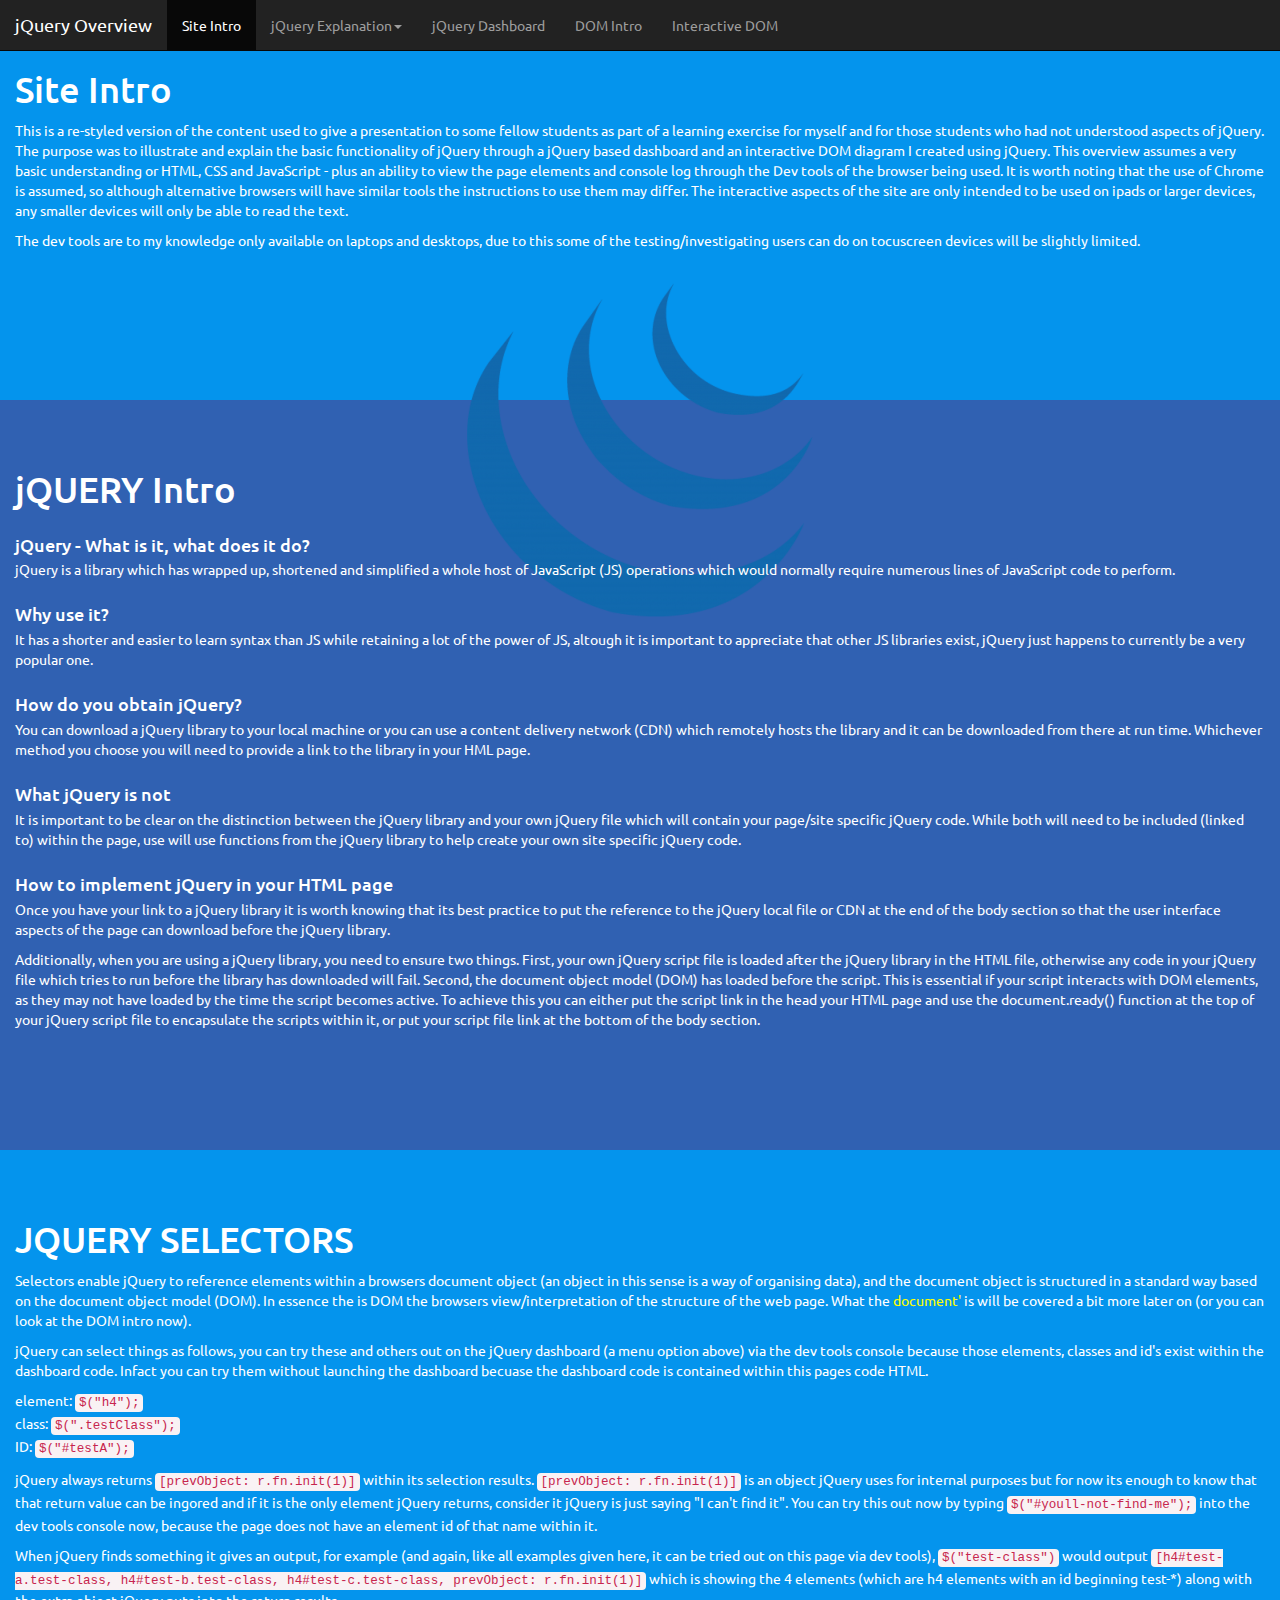
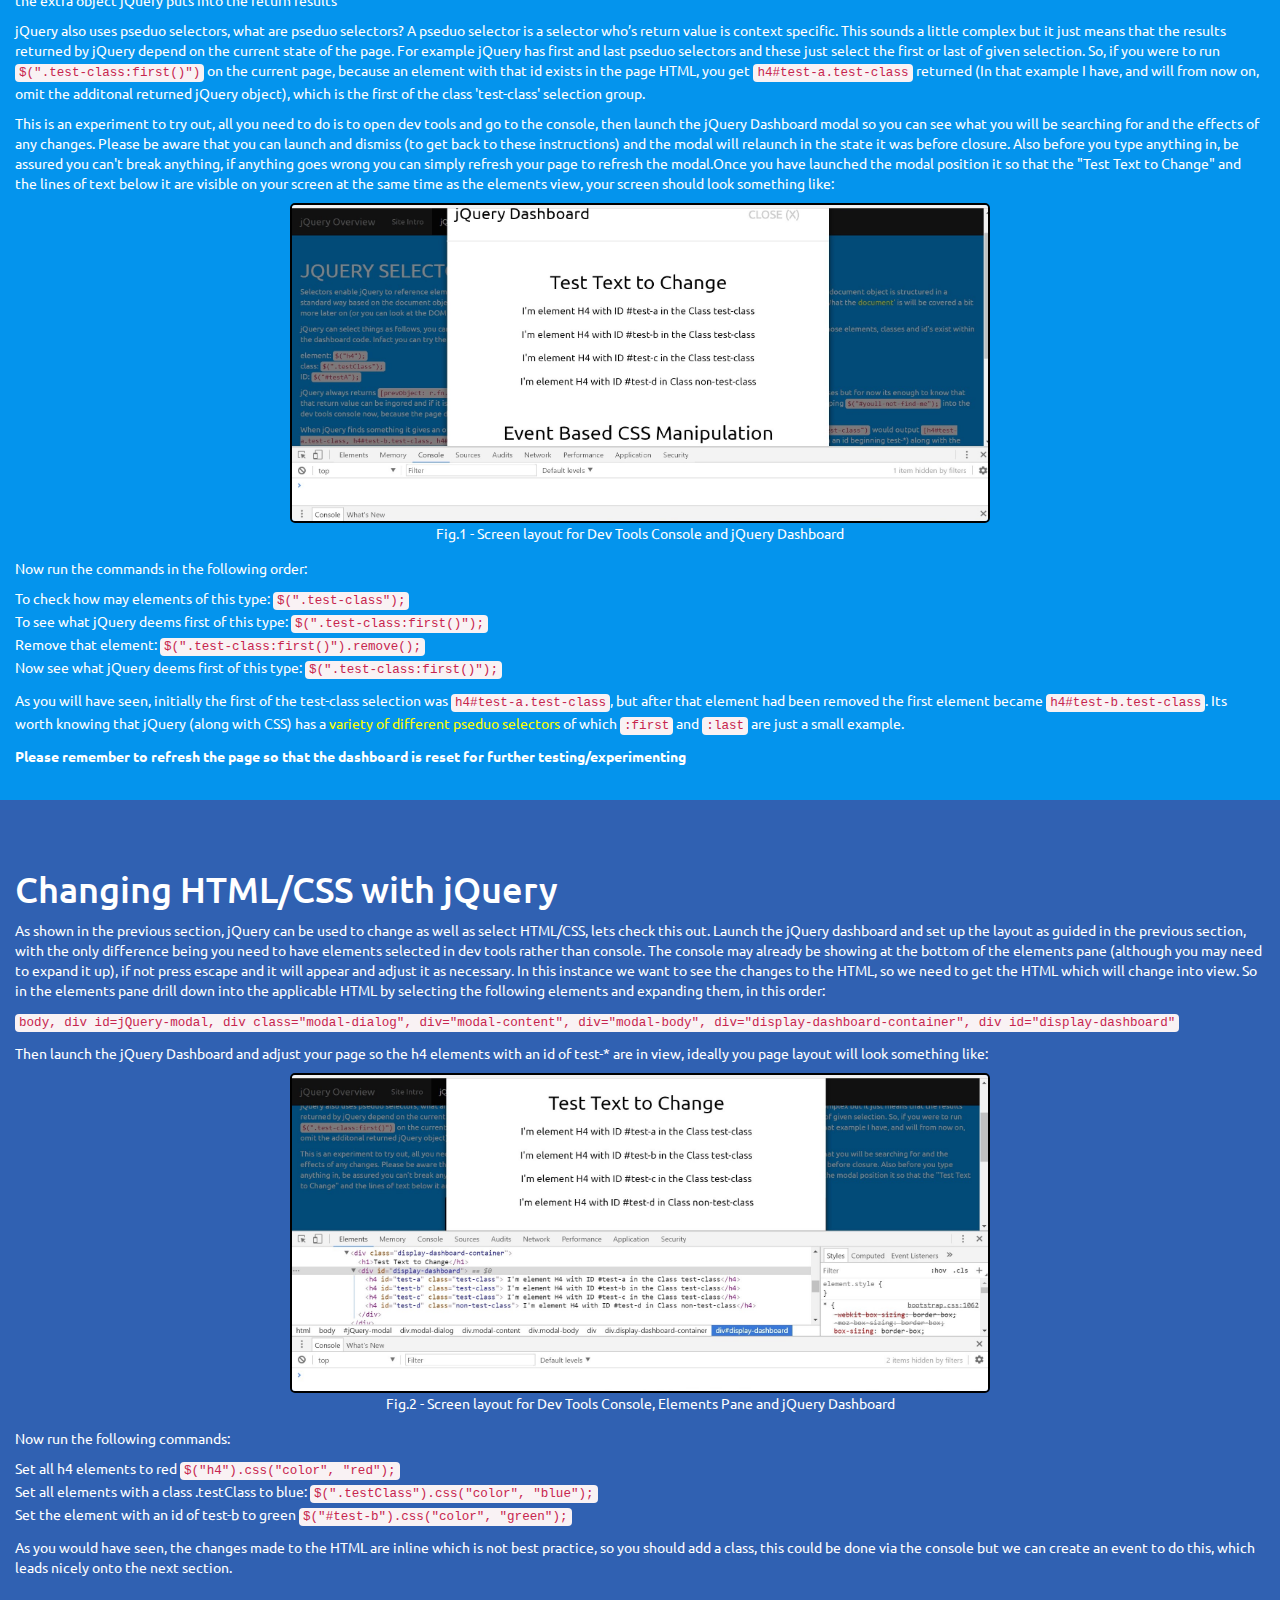
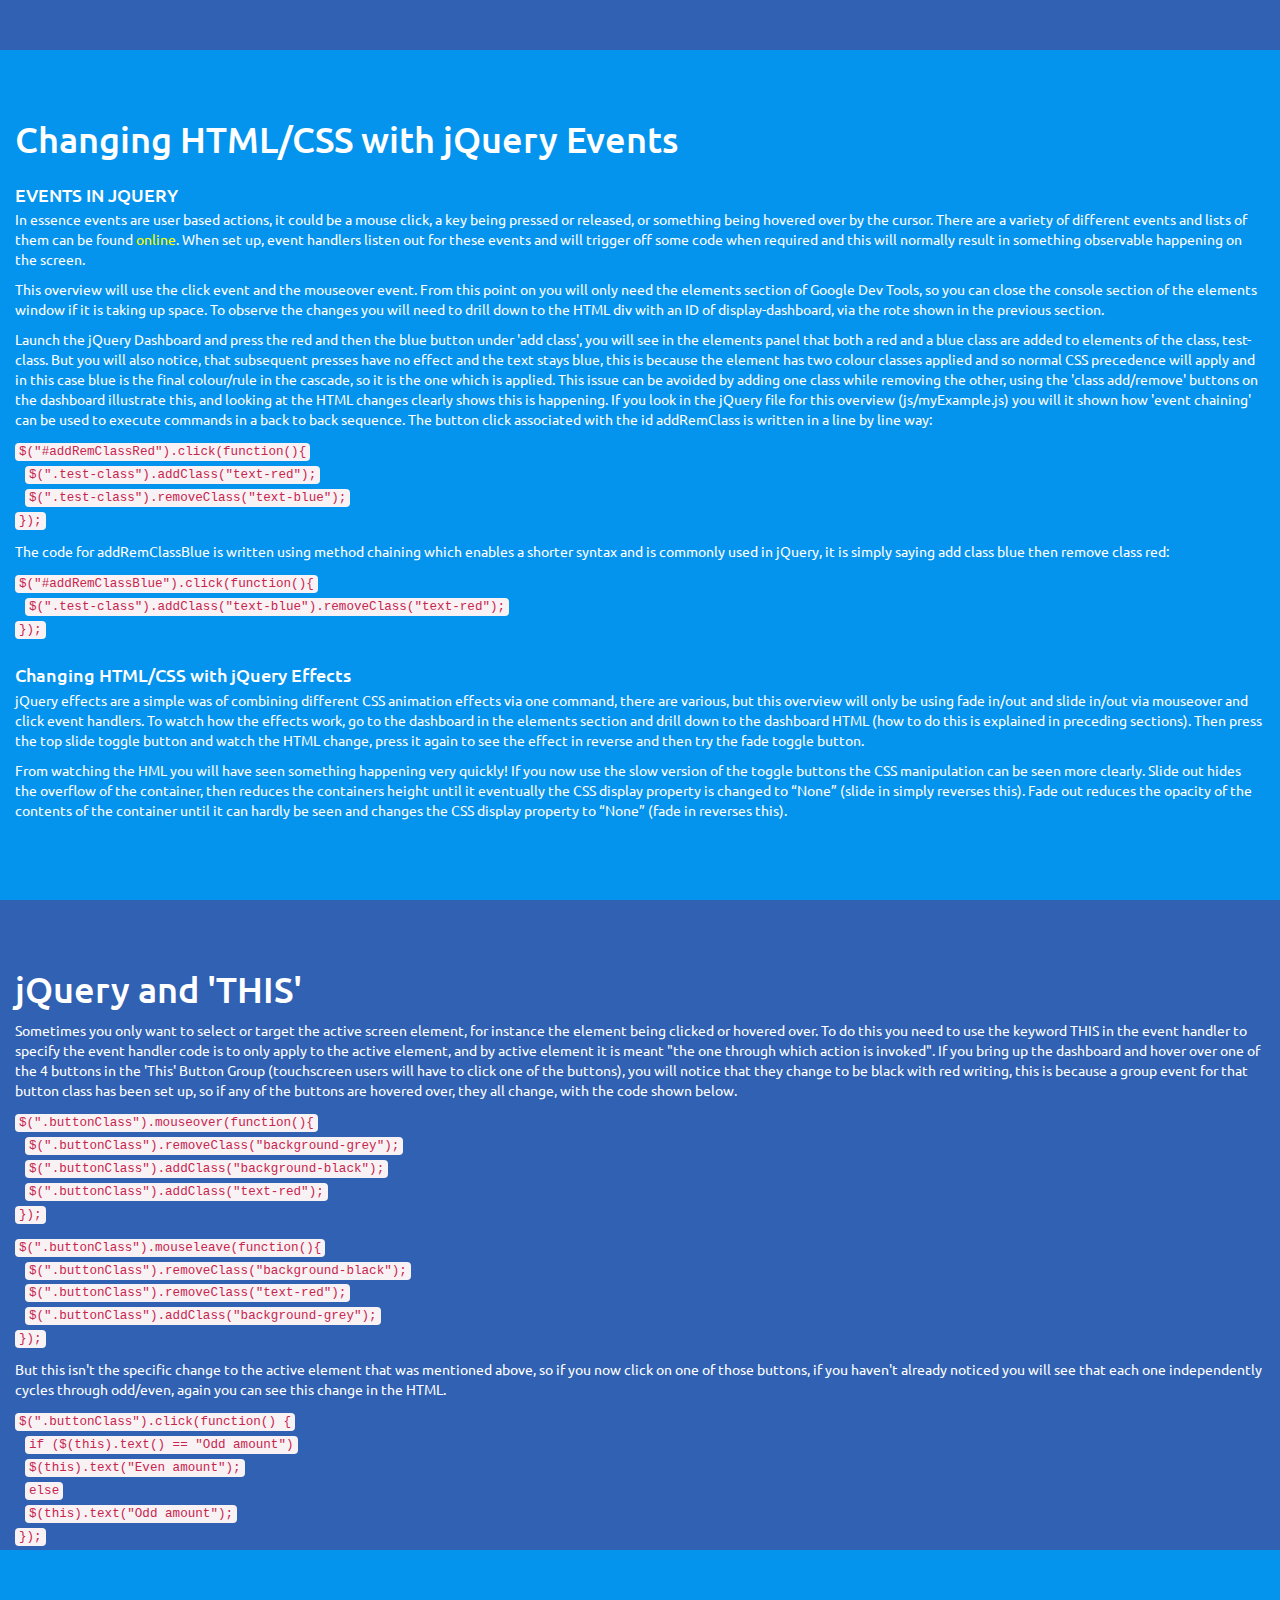
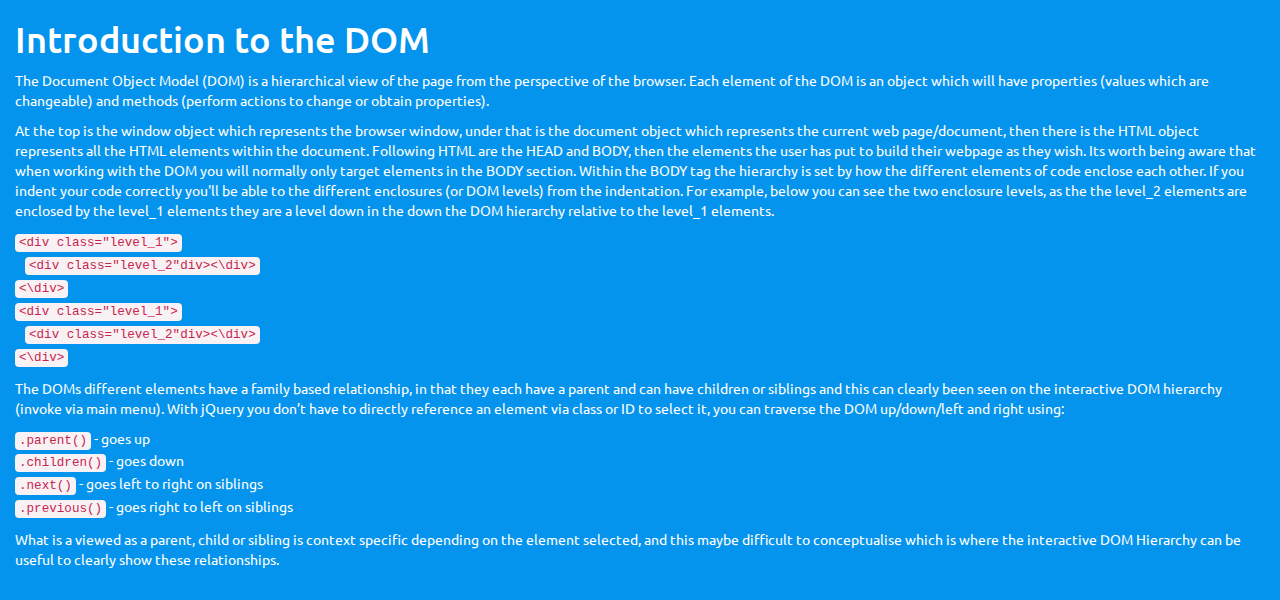
==== index.html @ b029f762 "minor updates to text" ====
<!DOCTYPE html>
<html lang="en">

<head>
    <title>jQuery Intro</title>
    <meta charset="utf-8">
    <meta name="viewport" content="width=device-width, initial-scale=1">
    <link rel="stylesheet" href="https://maxcdn.bootstrapcdn.com/bootstrap/3.3.7/css/bootstrap.min.css">
    <script src="https://ajax.googleapis.com/ajax/libs/jquery/3.2.1/jquery.min.js"></script>
    <script src="https://maxcdn.bootstrapcdn.com/bootstrap/3.3.7/js/bootstrap.min.js"></script>
    <link href="https://fonts.googleapis.com/css?family=Ubuntu" rel="stylesheet">
    <link rel='stylesheet' type='text/css' href="css/myCSS.css">
</head>

<body data-spy="scroll" data-target=".navbar" data-offset="50">
    <nav class="navbar navbar-inverse navbar-fixed-top">
        <div class="container-fluid">
            <div class="navbar-header">
                <button type="button" class="navbar-toggle" data-toggle="collapse" data-target="#myNavbar">
                    <span class="icon-bar"></span>
                    <span class="icon-bar"></span>
                    <span class="icon-bar"></span>
                </button>
                <a class="navbar-brand" href="#">jQuery Overview</a>
            </div>
            <div>
                <div class="collapse navbar-collapse" id="myNavbar">
                    <ul class="nav navbar-nav">
                        <li><a href="#site-intro">Site Intro</a></li>
                        <li class="dropdown"><a class="dropdown-toggle" data-toggle="dropdown" href="#">jQuery Explanation<span class="caret"></span></a>
                            <ul class="dropdown-menu">
                                <li><a href="#intro-jQuery">jQuery Intro</a></li>
                                <li><a href="#selecting-jQuery">Selecting with jQuery</a></li>
                                <li><a href="#changing-jQuery">Changing HTML/CSS with jQuery</a></li>
                                <li><a href="#this-jQuery">jQuery and THIS</a></li>
                            </ul>
                        </li>
                        <li><a class="interactive-elements" href="" data-toggle="modal" data-target="#jQuery-modal">jQuery Dashboard</a></li>
                        <li><a href="#intro-dom">DOM Intro</a></li>
                        <li><a class="interactive-elements" href="" data-toggle="modal" data-target="#dom-modal">Interactive DOM</a></li>
                    </ul>
                </div>
            </div>
        </div>
    </nav>
    <div id="site-intro" class="container-fluid">
        <h1>Site Intro</h1>
        <p>This is a re-styled version of the content used to give a presentation to some fellow students as part of a learning exercise for myself and for those students who had not understood aspects of jQuery. The purpose was to illustrate and explain the basic functionality of jQuery through a jQuery based dashboard and an interactive DOM diagram I created using jQuery. This overview assumes a very basic understanding or HTML, CSS and JavaScript - plus an ability to view the page elements and console log through the Dev tools of the browser being used. It is worth noting that the use of Chrome is assumed, so although alternative browsers will have similar tools the instructions to use them may differ. The interactive aspects of the site are only intended to be used on ipads or larger devices, any smaller devices will only be able to read the text.</p>
        <p>The dev tools are to my knowledge only available on laptops and desktops, due to this some of the testing/investigating users can do on tocuscreen devices will be slightly limited.</p>
    </div>
    <div id="intro-jQuery" class="container-fluid">
        <h1>jQUERY Intro</h1>
        <h4>jQuery - What is it, what does it do?</h4>
        <p>jQuery is a library which has wrapped up, shortened and simplified a whole host of JavaScript (JS) operations which would normally require numerous lines of JavaScript code to perform.</p>
        <h4>Why use it?</h4>
        <p>It has a shorter and easier to learn syntax than JS while retaining a lot of the power of JS, altough it is important to appreciate that other JS libraries exist, jQuery just happens to currently be a very popular one.</p>
        <h4>How do you obtain jQuery?</h4>
        <p>You can download a jQuery library to your local machine or you can use a content delivery network (CDN) which remotely hosts the library and it can be downloaded from there at run time. Whichever method you choose you will need to provide a link to the library in your HML page.</p>
        <h4>What jQuery is not</h4>
        <p>It is important to be clear on the distinction between the jQuery library and your own jQuery file which will contain your page/site specific jQuery code. While both will need to be included (linked to) within the page, use will use functions from the jQuery library to help create your own site specific jQuery code.</p>
        <h4>How to implement jQuery in your HTML page</h4>
        <p>Once you have your link to a jQuery library it is worth knowing that its best practice to put the reference to the jQuery local file or CDN at the end of the body section so that the user interface aspects of the page can download before the jQuery library.</p>
        <p>Additionally, when you are using a jQuery library, you need to ensure two things. First, your own jQuery script file is loaded after the jQuery library in the HTML file, otherwise any code in your jQuery file which tries to run before the library has downloaded will fail. Second, the document object model (DOM) has loaded before the script. This is essential if your script interacts with DOM elements, as they may not have loaded by the time the script becomes active. To achieve this you can either put the script link in the head your HTML page and use the document.ready() function at the top of your jQuery script file to encapsulate the scripts within it, or put your script file link at the bottom of the body section.</p>
    </div>
    <div id="selecting-jQuery" class="container-fluid">
        <h1>JQUERY SELECTORS</h1>
        <p>Selectors enable jQuery to reference elements within a browsers document object (an object in this sense is a way of organising data), and the document object is structured in a standard way based on the document object model (DOM). In essence the is DOM the browsers view/interpretation of the structure of the web page. What the <a href="https://www.w3schools.com/jsref/dom_obj_document.asp">document'</a> is will be covered a bit more later on (or you can look at the DOM intro now).</p>
        <p>jQuery can select things as follows, you can try these and others out on the jQuery dashboard (a menu option above) via the dev tools console because those elements, classes and id's exist within the dashboard code. Infact you can try them without launching the dashboard becuase the dashboard code is contained within this pages code HTML.</p>
        <ul>
            <li>element: <code> $("h4");</code></li>
            <li>class: <code> $(".testClass"); </code></li>
            <li>ID: <code> $("#testA");</code></li>
        </ul>
        <p>jQuery always returns <code>[prevObject: r.fn.init(1)]</code> within its selection results. <code>[prevObject: r.fn.init(1)]</code> is an object jQuery uses for internal purposes but for now its enough to know that that return value can be ingored and if it is the only element jQuery returns, consider it jQuery is just saying "I can't find it". You can try this out now by typing <code>$("#youll-not-find-me");</code> into the dev tools console now, because the page does not have an element id of that name within it.</p>
        <p>When jQuery finds something it gives an output, for example (and again, like all examples given here, it can be tried out on this page via dev tools), <code>$("test-class")</code> would output <code>[h4#test-a.test-class, h4#test-b.test-class, h4#test-c.test-class, prevObject: r.fn.init(1)]</code> which is showing the 4 elements (which are h4 elements with an id beginning test-*) along with the extra object jQuery puts into the return results</p>
        <p>jQuery also uses pseduo selectors, what are pseduo selectors? A pseduo selector is a selector who’s return value is context specific. This sounds a little complex but it just means that the results returned by jQuery depend on the current state of the page. For example jQuery has first and last pseduo selectors and these just select the first or last of given selection. So, if you were to run <code>$(".test-class:first()")</code> on the current page, because an element with that id exists in the page HTML, you get <code>h4#test-a.test-class</code> returned (In that example I have, and will from now on, omit the additonal returned jQuery object), which is the first of the class 'test-class' selection group.</p>
        <p> This is an experiment to try out, all you need to do is to open dev tools and go to the console, then launch the jQuery Dashboard modal so you can see what you will be searching for and the effects of any changes. Please be aware that you can launch and dismiss (to get back to these instructions) and the modal will relaunch in the state it was before closure. Also before you type anything in, be assured you can't break anything, if anything goes wrong you can simply refresh your page to refresh the modal.Once you have launched the modal position it so that the "Test Text to Change" and the lines of text below it are visible on your screen at the same time as the elements view, your screen should look something like:</p>
        <figure class="row text-center">
            <img class="screen-setup-img" src="img/console.jpg" alt="image of required screen layout">
            <figcaption>Fig.1 - Screen layout for Dev Tools Console and jQuery Dashboard</figcaption>
        </figure>
        <p>Now run the commands in the following order: </p>
        <ul>
            <li> To check how may elements of this type: <code> $(".test-class");</code></li>
            <li> To see what jQuery deems first of this type: <code> $(".test-class:first()");</code></li>
            <li> Remove that element: <code> $(".test-class:first()").remove();</code></li>
            <li> Now see what jQuery deems first of this type: <code> $(".test-class:first()");</code></li>
        </ul>
        <p>As you will have seen, initially the first of the test-class selection was <code>h4#test-a.test-class</code>, but after that element had been removed the first element became <code>h4#test-b.test-class</code>. Its worth knowing that jQuery (along with CSS) has a <a href="https://css-tricks.com/pseudo-class-selectors/" target="_blank">variety of different pseduo selectors</a> of which <code>:first</code> and <code>:last</code> are just a small example.</p>
        <strong>Please remember to refresh the page so that the dashboard is reset for further testing/experimenting</strong>
    </div>
    <div id="changing-jQuery" class="container-fluid">
        <h1>Changing HTML/CSS with jQuery</h1>
        <p>As shown in the previous section, jQuery can be used to change as well as select HTML/CSS, lets check this out. Launch the jQuery dashboard and set up the layout as guided in the previous section, with the only difference being you need to have elements selected in dev tools rather than console. The console may already be showing at the bottom of the elements pane (although you may need to expand it up), if not press escape and it will appear and adjust it as necessary. In this instance we want to see the changes to the HTML, so we need to get the HTML which will change into view. So in the elements pane drill down into the applicable HTML by selecting the following elements and expanding them, in this order: </p>
        <p><code>body, div id=jQuery-modal, div class="modal-dialog", div="modal-content", div="modal-body", div="display-dashboard-container", div id="display-dashboard"</code></p>
        <p>Then launch the jQuery Dashboard and adjust your page so the h4 elements with an id of test-* are in view, ideally you page layout will look something like:</p>
        <figure class="row text-center">
            <img class="screen-setup-img" src="img/elements-console.jpg" alt="image of required screen layout">
            <figcaption>Fig.2 - Screen layout for Dev Tools Console, Elements Pane and jQuery Dashboard</figcaption>
        </figure>
        <p>Now run the following commands:
            <p>
                <ul>
                    <li>Set all h4 elements to red <code>$("h4").css("color", "red");</code></li>
                    <li>Set all elements with a class .testClass to blue: <code>$(".testClass").css("color", "blue");</code></li>
                    <li>Set the element with an id of test-b to green <code>$("#test-b").css("color", "green"); </code></li>
                </ul>
                <p>As you would have seen, the changes made to the HTML are inline which is not best practice, so you should add a class, this could be done via the console but we can create an event to do this, which leads nicely onto the next section.</p>
    </div>
    <div id="events-jQuery" class="container-fluid">
        <h1>Changing HTML/CSS with jQuery Events</h1>
        <h4>EVENTS IN JQUERY</h4>
        <P>In essence events are user based actions, it could be a mouse click, a key being pressed or released, or something being hovered over by the cursor. There are a variety of different events and lists of them can be found <a href="https://www.w3schools.com/js/js_events.asp">online</a>. When set up, event handlers listen out for these events and will trigger off some code when required and this will normally result in something observable happening on the screen.</P>
        <p>This overview will use the click event and the mouseover event. From this point on you will only need the elements section of Google Dev Tools, so you can close the console section of the elements window if it is taking up space. To observe the changes you will need to drill down to the HTML div with an ID of display-dashboard, via the rote shown in the previous section.</p>
        <p>Launch the jQuery Dashboard and press the red and then the blue button under 'add class', you will see in the elements panel that both a red and a blue class are added to elements of the class, test-class. But you will also notice, that subsequent presses have no effect and the text stays blue, this is because the element has two colour classes applied and so normal CSS precedence will apply and in this case blue is the final colour/rule in the cascade, so it is the one which is applied. This issue can be avoided by adding one class while removing the other, using the 'class add/remove' buttons on the dashboard illustrate this, and looking at the HTML changes clearly shows this is happening. If you look in the jQuery file for this overview (js/myExample.js) you will it shown how 'event chaining' can be used to execute commands in a back to back sequence. The button click associated with the id addRemClass is written in a line by line way: </p>
        <ul>
            <li><code>$("#addRemClassRed").click(function(){</code></li>
            <li>
                <ul>
                    <li><code>$(".test-class").addClass("text-red");</code></li>
                    <li><code>$(".test-class").removeClass("text-blue");</code></li>
                </ul>
            </li>
            <li><code>});</code></li>
        </ul>
        <p>The code for addRemClassBlue is written using method chaining which enables a shorter syntax and is commonly used in jQuery, it is simply saying add class blue then remove class red:</p>
        <ul>
            <li><code>$("#addRemClassBlue").click(function(){</code></li>
            <li>
                <ul>
                    <li><code>$(".test-class").addClass("text-blue").removeClass("text-red");</code></li>
                </ul>
            </li>
            <li><code>});</code><li>
        </ul>
        <h4>Changing HTML/CSS with jQuery Effects</h4>
        <p>jQuery effects are a simple was of combining different CSS animation effects via one command, there are various, but this overview will only be using fade in/out and slide in/out via mouseover and click event handlers. To watch how the effects work, go to the dashboard in the elements section and drill down to the dashboard HTML (how to do this is explained in preceding sections). Then press the top slide toggle button and watch the HTML change, press it again to see the effect in reverse and then try the fade toggle button.</p>
        <p> From watching the HML you will have seen something happening very quickly! If you now use the slow version of the toggle buttons the CSS manipulation can be seen more clearly. Slide out hides the overflow of the container, then reduces the containers height until it eventually the CSS display property is changed to “None” (slide in simply reverses this). Fade out reduces the opacity of the contents of the container until it can hardly be seen and changes the CSS display property to “None” (fade in reverses this). </p>
    </div>
    <div id="this-jQuery" class="container-fluid">
        <h1>jQuery and 'THIS'</h1>
        <p>Sometimes you only want to select or target the active screen element, for instance the element being clicked or hovered over. To do this you need to use the keyword THIS in the event handler to specify the event handler code is to only apply to the active element, and by active element it is meant "the one through which action is invoked". If you bring up the dashboard and hover over one of the 4 buttons in the 'This' Button Group (touchscreen users will have to click one of the buttons), you will notice that they change to be black with red writing, this is because a group event for that button class has been set up, so if any of the buttons are hovered over, they all change, with the code shown below.</p>
        <ul>
            <li><code>  $(".buttonClass").mouseover(function(){</code></li>
            <li>
                <ul>
                    <li><code>$(".buttonClass").removeClass("background-grey");</code></li>
                    <li><code>$(".buttonClass").addClass("background-black");</code></li>
                    <li><code>$(".buttonClass").addClass("text-red"); </code></li>
                </ul>
            </li>
            <li><code>});</code></li>
        </ul>
        <ul>
            <li><code>$(".buttonClass").mouseleave(function(){</code></li>
            <li>
                <ul>
                    <li><code>$(".buttonClass").removeClass("background-black");</code></li>
                    <li><code>$(".buttonClass").removeClass("text-red");</code></li>
                    <li><code>$(".buttonClass").addClass("background-grey");</code></li>
                </ul>
            </li>
            <li><code>});</code></li>
        </ul>
        <p> But this isn't the specific change to the active element that was mentioned above, so if you now click on one of those buttons, if you haven't already noticed you will see that each one independently cycles through odd/even, again you can see this change in the HTML.</p>
        <ul>
            <li><code>$(".buttonClass").click(function() {</code></li>
            <li>
                <ul>
                    <li><code>if ($(this).text() == "Odd amount")</code></li>
                    <li><code>$(this).text("Even amount");</code></li>
                    <li><code>else</code></li>
                    <li><code>$(this).text("Odd amount");</code></li>
                </ul>
            </li>
            <li><code>});</code></li>
        </ul>
    </div>
    <!-- jQuery Modal -->
    <div id="jQuery-modal" class="modal fade" role="dialog">
        <div class="modal-dialog">
            <!-- Modal content-->
            <div class="modal-content">
                <div class="modal-header">
                    <button class="close" data-dismiss="modal">CLOSE (X)</button>
                    <h2 class="modal-title .text-center">jQuery Dashboard</h2>
                </div>
                <div class="modal-body">
                    <div>
                        <div class="display-dashboard-container">
                            <h1>Test Text to Change</h1>
                            <div id="display-dashboard">
                                <h4 id="test-a" class="test-class"> I'm element H4 with ID #test-a in the Class test-class</h4>
                                <h4 id="test-b" class="test-class"> I'm element H4 with ID #test-b in the Class test-class</h4>
                                <h4 id="test-c" class="test-class"> I'm element H4 with ID #test-c in the Class test-class</h4>
                                <h4 id="test-d" class="non-test-class"> I'm element H4 with ID #test-d in Class non-test-class</h4>
                            </div>
                        </div>
                        <div class="events-dashboard-container">
                            <h1>Event Based CSS Manipulation</h1>
                            <div class="event-panel">
                                <p>Class Add:</p>
                                <button id="addClassRed" class="small-button" type="button">Red</button>
                                <button id="addClassBlue" class="small-button" type="button">Blue</button>
                                <p>Class Add/Remove:</p>
                                <button id="addRemClassRed" class="small-button" type="button">Red</button>
                                <button id="addRemClassBlue" class="small-button" type="button">Blue</button>
                            </div>
                            <div class="event-panel">
                                <p>Slide/Fade Toggles:</p>
                                <button id="slideToggleButton" class="small-button">Slide</button>
                                <button id="fadeToggleButton" class="small-button">Fade</button>
                                <p>Slide/Fade Toggles SLOW:</p>
                                <button id="slideToggleButtonSS" class="small-button">Slide</button>
                                <button id="fadeToggleButtonSS" class="small-button">Fade</button>
                            </div>
                            <div class="event-panel">
                                <p>'This' Button Group:</p>
                                <button class="buttonClass small-button">Button 1</button>
                                <button class="buttonClass small-button">Button 2</button>
                                <button class="buttonClass small-button">Button 3</button>
                                <button class="buttonClass small-button">Button 4</button>
                            </div>
                        </div>
                    </div>
                </div>
            </div>
        </div>
    </div>
    <div id="intro-dom" class="container-fluid">
        <h1>Introduction to the DOM</h1>
        <p>The Document Object Model (DOM) is a hierarchical view of the page from the perspective of the browser. Each element of the DOM is an object which will have properties (values which are changeable) and methods (perform actions to change or obtain properties).</p>
        <p>At the top is the window object which represents the browser window, under that is the document object which represents the current web page/document, then there is the HTML object represents all the HTML elements within the document. Following HTML are the HEAD and BODY, then the elements the user has put to build their webpage as they wish. Its worth being aware that when working with the DOM you will normally only target elements in the BODY section. Within the BODY tag the hierarchy is set by how the different elements of code enclose each other. If you indent your code correctly you'll be able to the different enclosures (or DOM levels) from the indentation. For example, below you can see the two enclosure levels, as the the level_2 elements are enclosed by the level_1 elements they are a level down in the down the DOM hierarchy relative to the level_1 elements.</p>
        <ul>
            <li><code>&lt;div class="level_1"&gt;</code></li>
            <li>
                <ul>
                    <li><code>&lt;div class="level_2"div&gt;&lt;\div&gt;</code></li>
                </ul>
            </li>
            <li><code>&lt;\div&gt;</code></li>
            <li><code>&lt;div class="level_1"&gt;</code></li>
            <li>
                <ul>
                    <li><code>&lt;div class="level_2"div&gt;&lt;\div&gt;</code></li>
                </ul>
            <li>
            <li><code>&lt;\div&gt;</code></li>
        </ul>
        <p>The DOMs different elements have a family based relationship, in that they each have a parent and can have children or siblings and this can clearly been seen on the interactive DOM hierarchy (invoke via main menu). With jQuery you don’t have to directly reference an element via class or ID to select it, you can traverse the DOM up/down/left and right using:</p>
        <ul>
            <li><code>.parent()</code> - goes up</li>
            <li><code>.children()</code> - goes down</li>
            <li><code>.next()</code> - goes left to right on siblings</li>
            <li><code>.previous()</code> - goes right to left on siblings</li>
        </ul>
        <p>What is a viewed as a parent, child or sibling is context specific depending on the element selected, and this maybe difficult to conceptualise which is where the interactive DOM Hierarchy can be useful to clearly show these relationships.</p>
    </div>
    <!-- DOM Modal -->
    <div id="dom-modal" class="modal fade" role="dialog">
        <div class="modal-dialog">
            <!-- Modal content-->
            <div class="modal-content">
                <div class="modal-header">
                    <button class="close" data-dismiss="modal">CLOSE (X)</button>
                    <h2 class="modal-title .text-center">Introduction to the DOM</h2>
                </div>
                <div class="modal-body">
                    <p> What is a viewed as a parent, child or sibling when navigating the DOM is context specific depending on the element selected.To illustrate this an interactive diagram of a fictitious webpage has been created using jQuery. Click on any element (with the exception of Window, as it has no parent) and the diagram will show the active elements, parent, sibling and direct children.
                    </p>
                    <div class="dom-dashboard hideDOMNav">
                        <div class="dom-container">
                            <svg height="330" width="700">
                                <!-- First vertical -->
                                <line x1="320" x2="320" y1="10" y2="125" style="stroke:gray;stroke-width:2" />
                                <!-- First Row Horizontal Line and Drop Downs -->
                                <line x1="95" x2="485" y1="125" y2="125" style="stroke:gray;stroke-width:2" />
                                <line x1="95" x2="95" y1="125" y2="180" style="stroke:gray;stroke-width:2" />
                                <line x1="485" x2="485" y1="125" y2="210" style="stroke:gray;stroke-width:2" />
                                <!-- Second Row First Horizontal Line and Drop Downs -->
                                <line x1="15" x2="180" y1="170" y2="170" style="stroke:gray;stroke-width:2" />
                                <line x1="15" x2="15" y1="170" y2="180" style="stroke:gray;stroke-width:2" />
                                <line x1="180" x2="180" y1="170" y2="180" style="stroke:gray;stroke-width:2" />
                                <!-- Second Row Second Horizontal Line and Drop Downs -->
                                <line x1="330" x2="610" y1="170" y2="170" style="stroke:gray;stroke-width:2" />
                                <line x1="330" x2="330" y1="170" y2="210" style="stroke:gray;stroke-width:2" />
                                <line x1="610" x2="610" y1="170" y2="180" style="stroke:gray;stroke-width:2" />
                                <!-- Third Row First Horizontal Line and Drop Downs -->
                                <line x1="285" x2="380" y1="210" y2="210" style="stroke:gray;stroke-width:2" />
                                <line x1="285" x2="285" y1="210" y2="255" style="stroke:gray;stroke-width:2" />
                                <line x1="380" x2="380" y1="210" y2="220" style="stroke:gray;stroke-width:2" />
                                <!-- Third Row Second Horizontal Line and Drop Downs -->
                                <line x1="440" x2="530" y1="210" y2="210" style="stroke:gray;stroke-width:2" />
                                <line x1="440" x2="440" y1="210" y2="220" style="stroke:gray;stroke-width:2" />
                                <line x1="530" x2="530" y1="210" y2="220" style="stroke:gray;stroke-width:2" />
                                <!-- Forth Row First Horizontal Line and Drop Downs -->
                                <line x1="240" x2="330" y1="255" y2="255" style="stroke:gray;stroke-width:2" />
                                <line x1="240" x2="240" y1="255" y2="265" style="stroke:gray;stroke-width:2" />
                                <line x1="330" x2="330" y1="255" y2="265" style="stroke:gray;stroke-width:2" />
                            </svg>
                            <div id="keyPanel">
                                <p class="key"> KEY:</p>
                                <div>
                                    <p class="key" id="activeElement">Selected Element</p>
                                    <p class="key" id="childElement">Direct Children</p>
                                </div>
                                <div>
                                    <p class="key" id="parentElement">Parent</p>
                                    <p class="key" id="siblingElement">Sibling</p>
                                </div>
                            </div>
                            <div class="domHighlightWin restDOM" id="window-tag">Window (Top Level)
                                <div class="domHighlight restDOM" id="document-tag">Document
                                    <div class="domHighlight restDOM" id="html-tag">HTML
                                        <div class="domHighlight restDOM" id="head-tag">HEAD
                                            <div class="domHighlight restDOM" id="meta-tag">Meta</div>
                                            <div class="domHighlight restDOM" id="css-link1-tag">CSS#1</div>
                                            <div class="domHighlight restDOM" id="css-link2-tag">CSS#2</div>
                                        </div>
                                        <div class="domHighlight restDOM" id="body-tag">BODY
                                            <div class="domHighlight restDOM" id="div1-tag">Div#1
                                                <div class="domHighlight restDOM" id="div1_1-tag">Div#1.1
                                                    <div class="domHighlight restDOM" id="div1_1-h1-tag">&#60;H1&#62;</div>
                                                    <div class="domHighlight restDOM" id="div1_1-p-tag">&#60;P&#62;</div>
                                                </div>
                                                <div class="domHighlight restDOM" id="div1-img-tag">&#60;IMG&#62;
                                                </div>
                                            </div>
                                            <div class="domHighlight restDOM" id="div2-tag">Div#2
                                                <div class="domHighlight restDOM" id="div2-h1-tag">&#60;H1&#62;
                                                </div>
                                                <div class="domHighlight restDOM" id="div2-img-tag">&#60;IMG&#62;
                                                </div>
                                            </div>
                                            <div class="domHighlight restDOM" id="body-script-link-tag">Script#1</div>
                                        </div>
                                    </div>
                                </div>
                            </div>
                        </div>
                    </div>
                </div>
            </div>
        </div>
    </div>
    <!-- Include jQuery library -->
    <script src="lib/jQuery/jQuery-3.2.1.js"></script>
    <!-- Include my jQuery! -->
    <script type="text/javascript" src="js/myExample.js"></script>
    <script type="text/javascript" src="js/myCustom.js"></script>
</body>

</html>
---- css/myCSS.css ----
/*****************************************************************************************************************************/
/* There is no inital media query since a "mobile first" approach is being taken and so the intial values will be used       */
/* unless ones are subsequently set for a bigger screen size.                                                                */
/*****************************************************************************************************************************/

/*
	The media query value have been amended to take into account the fixed width (650px) of the jQuery Dashboard modal and the Interactive DOM modal. 
	This size of them (and approach to not use them in small devices that could not render them correctly) resulted in needing different queries to 
	the standard ones, with an additional size step to cater for a smoother transition between devices that could and could not show the modals.

	The original media query ranges have been kept in for reference purposes.
*/

	a{
		color: yellow;
	}

	figure{
		margin-bottom: 15px;
	}

	.screen-setup-img{
		height: 320px;
		width: 700px;
		border-radius: 5px;
		border: 2px solid black;
	}

    body {
        position: relative;
        font-family: 'Ubuntu', sans-serif;
    }




    .text-red {
        color: rgb(255, 0, 0);
    }

    .text-blue {
        color: rgb(24, 30, 231);
    }


		ul{
			list-style: none;
		}

		li{
			list-style: none;
		}

		h4{
			margin-top: 25px;
			margin-bottom: 5px;
		}

  		#jQuery-modal .modal-dialog {
    		width: 700px;
    		color: black;
  		}

  		#dom-modal .modal-dialog {
    		width: 700px;
    		height: 350px;
    		color: black;
  		}

		#test{
			margin-top: 20px;
		}

		button{
			border-radius: 5px;
			height: 50px;
			margin: 10px;
			padding: 10px;
			width: 150px;

		}

		#text-box{
			height: 100px;
		}


		button.small-button{
			border-radius: 5px;
			height: 30px;
			margin: 5px;
			padding: 5px;
			width: 70px;

		}

		.display-dashboard-container{
			padding: 10px;
			margin: 10px;
			display: inline-block;
		    vertical-align: text-top;
		    text-align: center;
		    width: 650px;
		}
		

		/* Targeting event panel specific p's  */
		.event-panel p{
			margin: 15px 0px 0px 0px;

		}

		
		.event-panel{
			box-sizing: border-box;
			border: 2px solid black;
			border-radius: 5px;
			padding: 10px;
			margin: 5px;
			display: inline-block;
		    vertical-align: text-top;
		    width: 190px;
		    height: 200px;
		}


		.events-dashboard-container{
			padding: 10px;
			margin: 10px;
			display: inline-block;
		    vertical-align: text-top;
		    text-align: center;		
		    width: 650px;		    
		}


		.dom-dashboard{
			padding: 10px;
			margin: 5px;
		    text-align: center;	
		    width: 660px;
		}

		#hideEvents{
			height: 35px;
			width: 80px;			
			left: 525px;
			top: 15px;

		}

		#hideDOMNav{
			height: 35px;
			width: 80px;			
			left: 525px;
			top: 55px;

		}


		.background-black{
			background-color: rgb(0, 0, 0);
		}

		.background-grey{
			background-color: rgb(204, 204, 204);
		}




		.domHighlight{
			display: inline-block;
			background-color: black;
			color: white;
			border-radius: 5px;
			padding: 3px;
			margin-left: 5px;
		}

		.domHighlightWin{
			display: inline-block;
			background-color: black;
			color: white;
			border-radius: 5px;
			padding: 3px;
			margin-left: 5px;	
		}

		.dom-container{
			height: 325px;
			background-color: white;
		}

		#window-tag{
			position: absolute;
			top: 8.5em;
			left: 20em;
		}

		#document-tag{
			position: absolute;
			left: 2em;
			top: 2.75em;
		}

		#html-tag{
			position: absolute;
			left: 0.5em;
			top: 2.75em;
		}

		#head-tag{
			position: absolute;
			left: -16.5em;
			top: 2.5em;
		}

		#meta-tag{
			position: absolute;
			left: -6em;
			top: 3em;
		}
		
		#css-link1-tag{
			position: absolute;
			left: -0.6em;
			top: 3em;
		}

		#css-link2-tag{
			position: absolute;
			left: 5.5em;
			top: 3em;
		}

		#body-tag{
			position: absolute;
			left: 11.5em;
			top: 2.5em;
		}

		#div1-tag{
			position: absolute;
			left: -11.5em;
			top: 3em;
		}

		#div1_1-tag{
			position: absolute;
			left: -4em;
			top: 3em;
		}

		#div1_1-h1-tag{
			position: absolute;
			left: -3em;
			top: 3em;
		}

		#div1_1-p-tag{
			position: absolute;
			left: 3.5em;
			top: 3em;
		}


		#div1-img-tag{
			position: absolute;
			left: 3em;
			top: 3em;
		}


		#div2-tag{
			position: absolute;
			left: -0.25em;
			top: 3em;
		}

		#div2-h1-tag{
			position: absolute;
			left: -3.5em;
			top: 3em;
		}

		#div2-img-tag{
			position: absolute;
			left: 2.5em;
			top: 3em;
		}


		#body-script-link-tag{
			position: absolute;
			left: 8em;
			top: 3em;
		}


	
	#activeElement{
		background-color: red;
		color: white;
		border-radius: 5px;
		padding: 3px;
		margin: 3px 3px 3px 3px;	
		/* t r b l */
	}

	#childElement{
		background-color: blue;
		color: white;
		border-radius: 5px;
		padding: 3px;
		margin: 0px 3px 3px 0px;	
	}

	#parentElement{
		background-color: green;
		color: white;
		border-radius: 5px;
		padding: 3px;
		margin: 0px 3px 5px 3px;
	}


	#siblingElement{
		background-color:orange;
		color: white;
		border-radius: 5px;
		padding: 3px;
		margin: 0px 3px 5px 0px;
	}

	.key{
		margin: 0;
		width: 60px;
		font-size: 0.75em;
		font-weight: bold;
		display: inline-block;
	}

	#keyPanel{
		position: relative;
		left: 18em;
		top: -24em;
		border: 2px black solid;
		display: inline-block;
		padding: 5px;
		border-radius: 5px;		
	}

	#domNavPanelCont{
		border: 2px black solid;
		background-color: white;
	}


    #site-intro {
        padding-top: 50px;
        height: 700px;
        color: #fff;
        background-image: url('../img/jQuery_icon2.png') no-repeat center center fixed;
        background-color: #0494ed;

    }

    #intro-jQuery {
        padding-top: 50px;
        height: 1400px;
        color: #fff;
        background: #3061b2 url('../img/jQuery_icon2.png') no-repeat center center fixed;
    }


    #selecting-jQuery {
        padding-top: 50px;
        height: 2400px;
        color: #fff;
        background: #0494ed url('../img/jQuery_icon2.png') no-repeat center center fixed;
    }

    #changing-jQuery {
        padding-top: 50px;
        height:1150px;
        color: #fff;
        background: #3061b2 url('../img/jQuery_icon2.png') no-repeat center center fixed;
    }


    #events-jQuery {
        padding-top: 50px;
        height: 2100px;
        color: #fff;
        background: #0494ed url('../img/jQuery_icon2.png') no-repeat center center fixed;
    }


    #this-jQuery {
        padding-top: 50px;
        height: 1150px;
        color: #fff;
        background: #3061b2 url('../img/jQuery_icon2.png') no-repeat center center fixed;
    }


    #intro-dom {
        padding-top: 50px;
        height: 1300px;
        color: #fff;
        background: #0494ed url('../img/jQuery_icon2.png') no-repeat center center fixed;
    }


	ul{
  		padding-left:0px;
	}

	ul ul{
  		padding-left:10px;
	}


/********************************************/
/* Very Small devices (phones in Landscape)  */
/* not to have the badages */
/*********************************************/
@media (min-width: 450px) and (max-width: 600px) {

    #site-intro {
        padding-top: 50px;
        height: 500px;
        color: #fff;
		background: #0494ed url('../img/jQuery_icon2.png') no-repeat center center fixed; 
    }

    #intro-jQuery {
        padding-top: 50px;
        height: 1050px;
        color: #fff;
        background: #3061b2 url('../img/jQuery_icon2.png') no-repeat center center fixed;
    }


    #selecting-jQuery {
        padding-top: 50px;
        height: 1500px;
        color: #fff;
        background: #0494ed url('../img/jQuery_icon2.png') no-repeat center center fixed;
    }

    #changing-jQuery {
        padding-top: 50px;
        height:825px;
        color: #fff;
        background: #3061b2 url('../img/jQuery_icon2.png') no-repeat center center fixed;
    }


    #events-jQuery {
        padding-top: 50px;
        height: 1350px;
        color: #fff;
        background: #0494ed url('../img/jQuery_icon2.png') no-repeat center center fixed;
    }


    #this-jQuery {
        padding-top: 50px;
        height: 800px;
        color: #fff;
        background: #3061b2 url('../img/jQuery_icon2.png') no-repeat center center fixed;
    }


    #intro-dom {
        padding-top: 50px;
        height: 900px;
        color: #fff;
        background: #0494ed url('../img/jQuery_icon2.png') no-repeat center center fixed;
    }
}


/********************************************/
/* Very Small devices (phones in Landscape)  */
/* not to have the badages */
/*********************************************/
@media (min-width: 600px) and (max-width: 719px) {

    #site-intro {
        padding-top: 50px;
        height: 450px;
        color: #fff;
		background: #0494ed url('../img/jQuery_icon2.png') no-repeat center center fixed; 
    }

    #intro-jQuery {
        padding-top: 50px;
        height: 900px;
        color: #fff;
        background: #3061b2 url('../img/jQuery_icon2.png') no-repeat center center fixed;
    }


    #selecting-jQuery {
        padding-top: 50px;
        height: 1250px;
        color: #fff;
        background: #0494ed url('../img/jQuery_icon2.png') no-repeat center center fixed;
    }

    #changing-jQuery {
        padding-top: 50px;
        height:650px;
        color: #fff;
        background: #3061b2 url('../img/jQuery_icon2.png') no-repeat center center fixed;
    }


    #events-jQuery {
        padding-top: 50px;
        height: 1150px;
        color: #fff;
        background: #0494ed url('../img/jQuery_icon2.png') no-repeat center center fixed;
    }


    #this-jQuery {
        padding-top: 50px;
        height: 750px;
        color: #fff;
        background: #3061b2 url('../img/jQuery_icon2.png') no-repeat center center fixed;
    }


    #intro-dom {
        padding-top: 50px;
        height: 800px;
        color: #fff;
        background: #0494ed url('../img/jQuery_icon2.png') no-repeat center center fixed;
    }
}


@media (min-width: 720px) and (max-width: 820px) {

    #site-intro {
        padding-top: 50px;
        height: 400px;
        color: #fff;
		background: #0494ed url('../img/jQuery_icon2.png') no-repeat center center fixed; 
    }

    #intro-jQuery {
        padding-top: 50px;
        height: 850px;
        color: #fff;
        background: #3061b2 url('../img/jQuery_icon2.png') no-repeat center center fixed;
    }


    #selecting-jQuery {
        padding-top: 50px;
        height: 1450px;
        color: #fff;
        background: #0494ed url('../img/jQuery_icon2.png') no-repeat center center fixed;
    }

    #changing-jQuery {
        padding-top: 50px;
        height:950px;
        color: #fff;
        background: #3061b2 url('../img/jQuery_icon2.png') no-repeat center center fixed;
    }


    #events-jQuery {
        padding-top: 50px;
        height: 1050px;
        color: #fff;
        background: #0494ed url('../img/jQuery_icon2.png') no-repeat center center fixed;
    }


    #this-jQuery {
        padding-top: 50px;
        height: 750px;
        color: #fff;
        background: #3061b2 url('../img/jQuery_icon2.png') no-repeat center center fixed;
    }


    #intro-dom {
        padding-top: 50px;
        height: 750px;
        color: #fff;
        background: #0494ed url('../img/jQuery_icon2.png') no-repeat center center fixed;
    }


}


/********************************************/
/* Small devices (tablets, 768px to 991px) */
/*                 col-sm-*                */
/*********************************************/
@media (min-width: 821px) and (max-width: 991px) {

    #site-intro {
        padding-top: 50px;
        height: 400px;
        color: #fff;
		background: #0494ed url('../img/jQuery_icon2.png') no-repeat center center fixed; 
    }

    #intro-jQuery {
        padding-top: 50px;
        height: 800px;
        color: #fff;
        background: #3061b2 url('../img/jQuery_icon2.png') no-repeat center center fixed;
    }


    #selecting-jQuery {
        padding-top: 50px;
        height: 1400px;
        color: #fff;
        background: #0494ed url('../img/jQuery_icon2.png') no-repeat center center fixed;
    }

    #changing-jQuery {
        padding-top: 50px;
        height:900px;
        color: #fff;
        background: #3061b2 url('../img/jQuery_icon2.png') no-repeat center center fixed;
    }


    #events-jQuery {
        padding-top: 50px;
        height: 1000px;
        color: #fff;
        background: #0494ed url('../img/jQuery_icon2.png') no-repeat center center fixed;
    }


    #this-jQuery {
        padding-top: 50px;
        height: 700px;
        color: #fff;
        background: #3061b2 url('../img/jQuery_icon2.png') no-repeat center center fixed;
    }


    #intro-dom {
        padding-top: 50px;
        height: 700px;
        color: #fff;
        background: #0494ed url('../img/jQuery_icon2.png') no-repeat center center fixed;
    }


}


/******************************************************/
/* Medium devices (tablets/desktops, 992px to 1199px) */
/*                        col-md-*                    */
/******************************************************/
@media (min-width: 992px)and (max-width: 1199px) { 

    #site-intro {
        padding-top: 50px;
        height: 400px;
        color: #fff;
		background: #0494ed url('../img/jQuery_icon2.png') no-repeat center center fixed; 
    }

    #intro-jQuery {
        padding-top: 50px;
        height: 800px;
        color: #fff;
        background: #3061b2 url('../img/jQuery_icon2.png') no-repeat center center fixed;
    }


    #selecting-jQuery {
        padding-top: 50px;
        height: 1300px;
        color: #fff;
        background: #0494ed url('../img/jQuery_icon2.png') no-repeat center center fixed;
    }

    #changing-jQuery {
        padding-top: 50px;
        height:850px;
        color: #fff;
        background: #3061b2 url('../img/jQuery_icon2.png') no-repeat center center fixed;
    }


    #events-jQuery {
        padding-top: 50px;
        height: 900px;
        color: #fff;
        background: #0494ed url('../img/jQuery_icon2.png') no-repeat center center fixed;
    }


    #this-jQuery {
        padding-top: 50px;
        height: 650px;
        color: #fff;
        background: #3061b2 url('../img/jQuery_icon2.png') no-repeat center center fixed;
    }


    #intro-dom {
        padding-top: 50px;
        height: 650px;
        color: #fff;
        background: #0494ed url('../img/jQuery_icon2.png') no-repeat center center fixed;
    }

}

/* Large devices (large desktops 1200px and above) */
/*                    col-lg-*                     */
@media (min-width: 1200px) {

    #site-intro {
        padding-top: 50px;
        height: 400px;
        color: #fff;
		background: #0494ed url('../img/jQuery_icon2.png') no-repeat center center fixed; 
    }

    #intro-jQuery {
        padding-top: 50px;
        height: 750px;
        color: #fff;
        background: #3061b2 url('../img/jQuery_icon2.png') no-repeat center center fixed;
    }


    #selecting-jQuery {
        padding-top: 50px;
        height: 1250px;
        color: #fff;
        background: #0494ed url('../img/jQuery_icon2.png') no-repeat center center fixed;
    }

    #changing-jQuery {
        padding-top: 50px;
        height:850px;
        color: #fff;
        background: #3061b2 url('../img/jQuery_icon2.png') no-repeat center center fixed;
    }


    #events-jQuery {
        padding-top: 50px;
        height: 850px;
        color: #fff;
        background: #0494ed url('../img/jQuery_icon2.png') no-repeat center center fixed;
    }


    #this-jQuery {
        padding-top: 50px;
        height: 650px;
        color: #fff;
        background: #3061b2 url('../img/jQuery_icon2.png') no-repeat center center fixed;
    }


    #intro-dom {
        padding-top: 50px;
        height: 650px;
        color: #fff;
        background: #0494ed url('../img/jQuery_icon2.png') no-repeat center center fixed;
    }


}
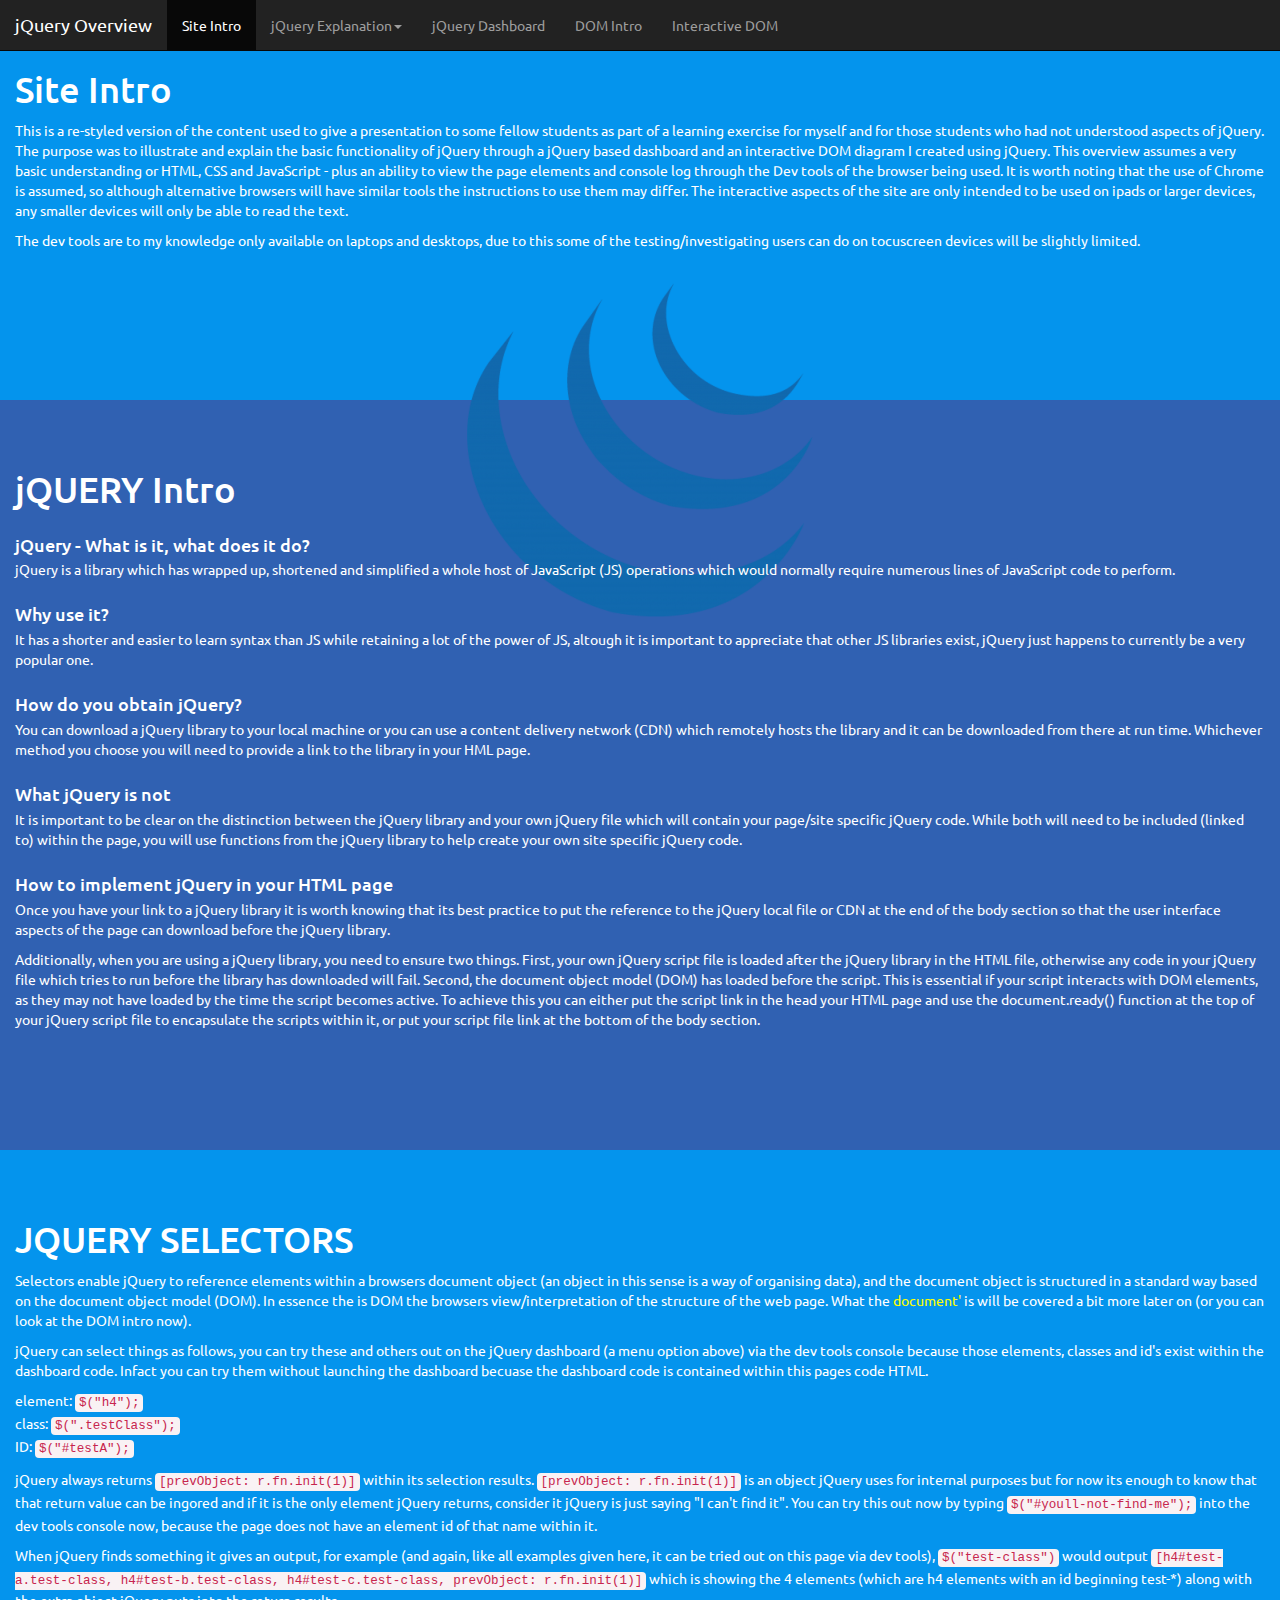
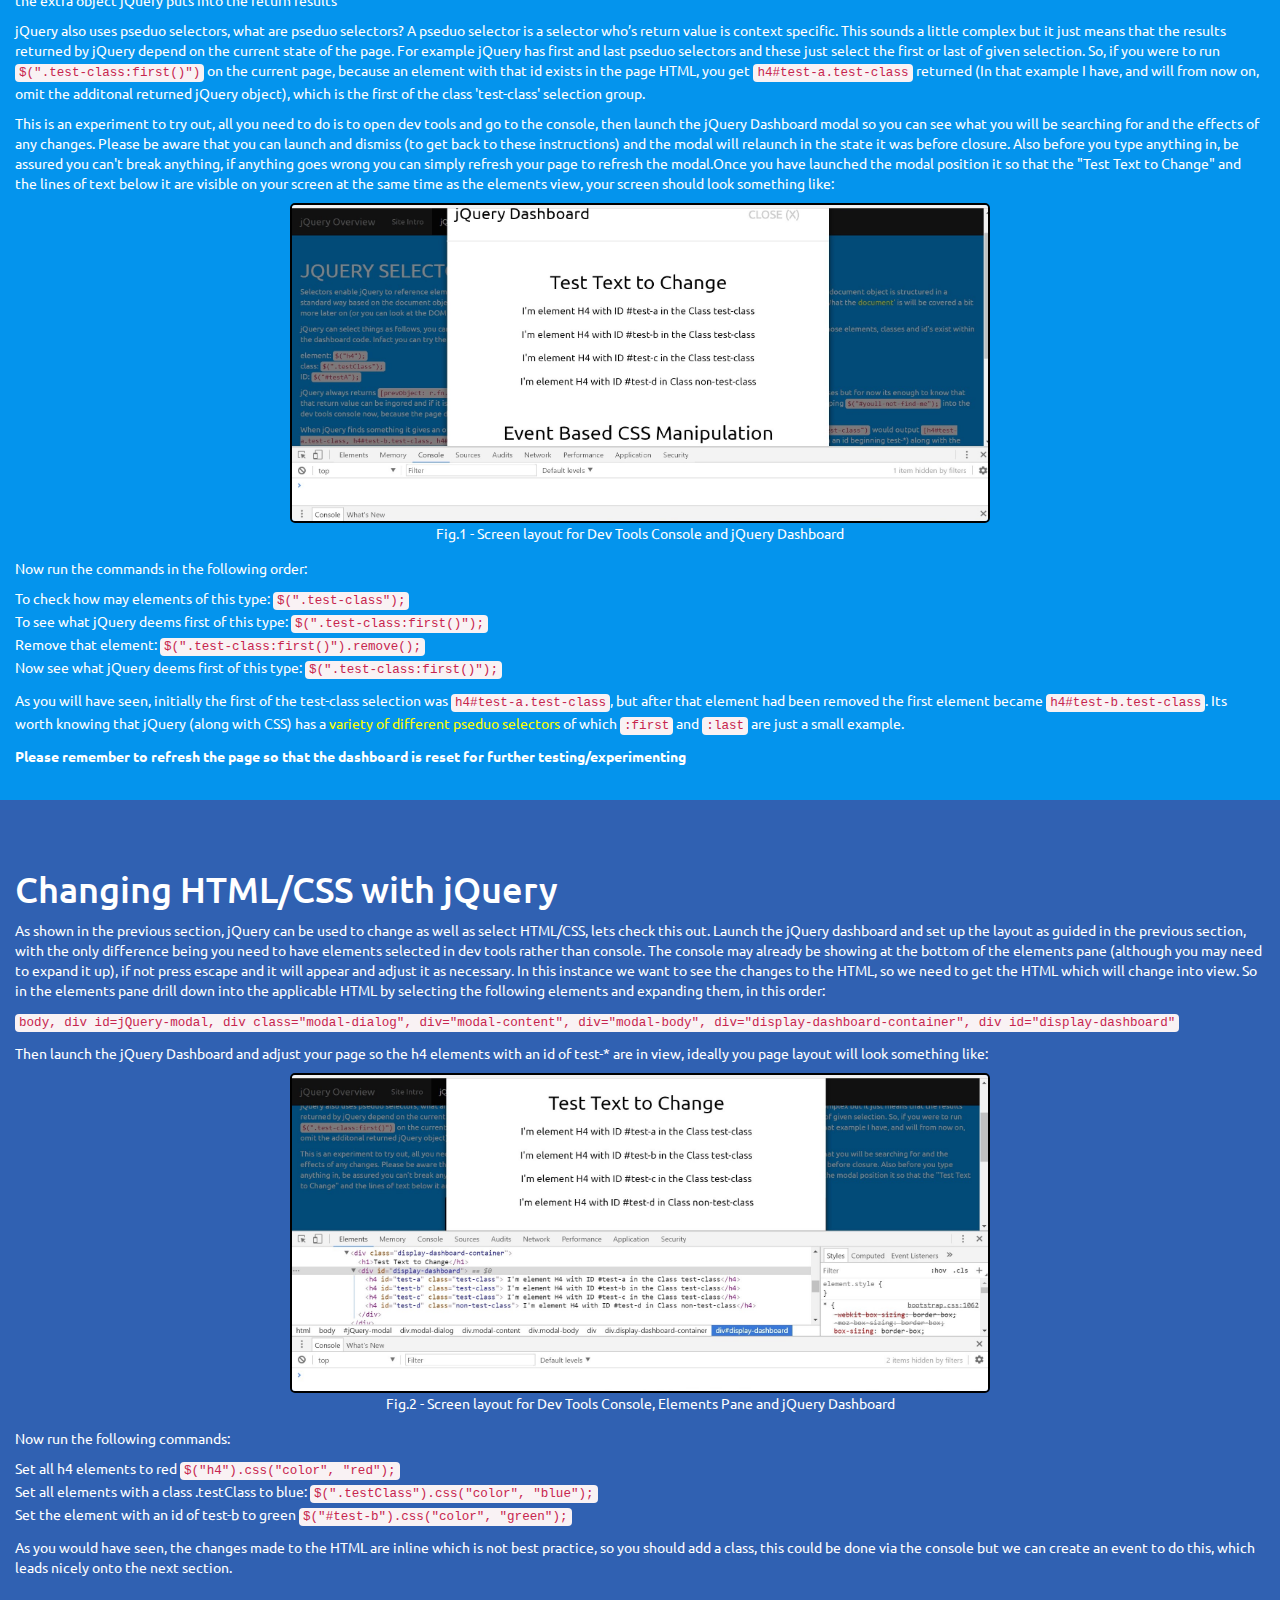
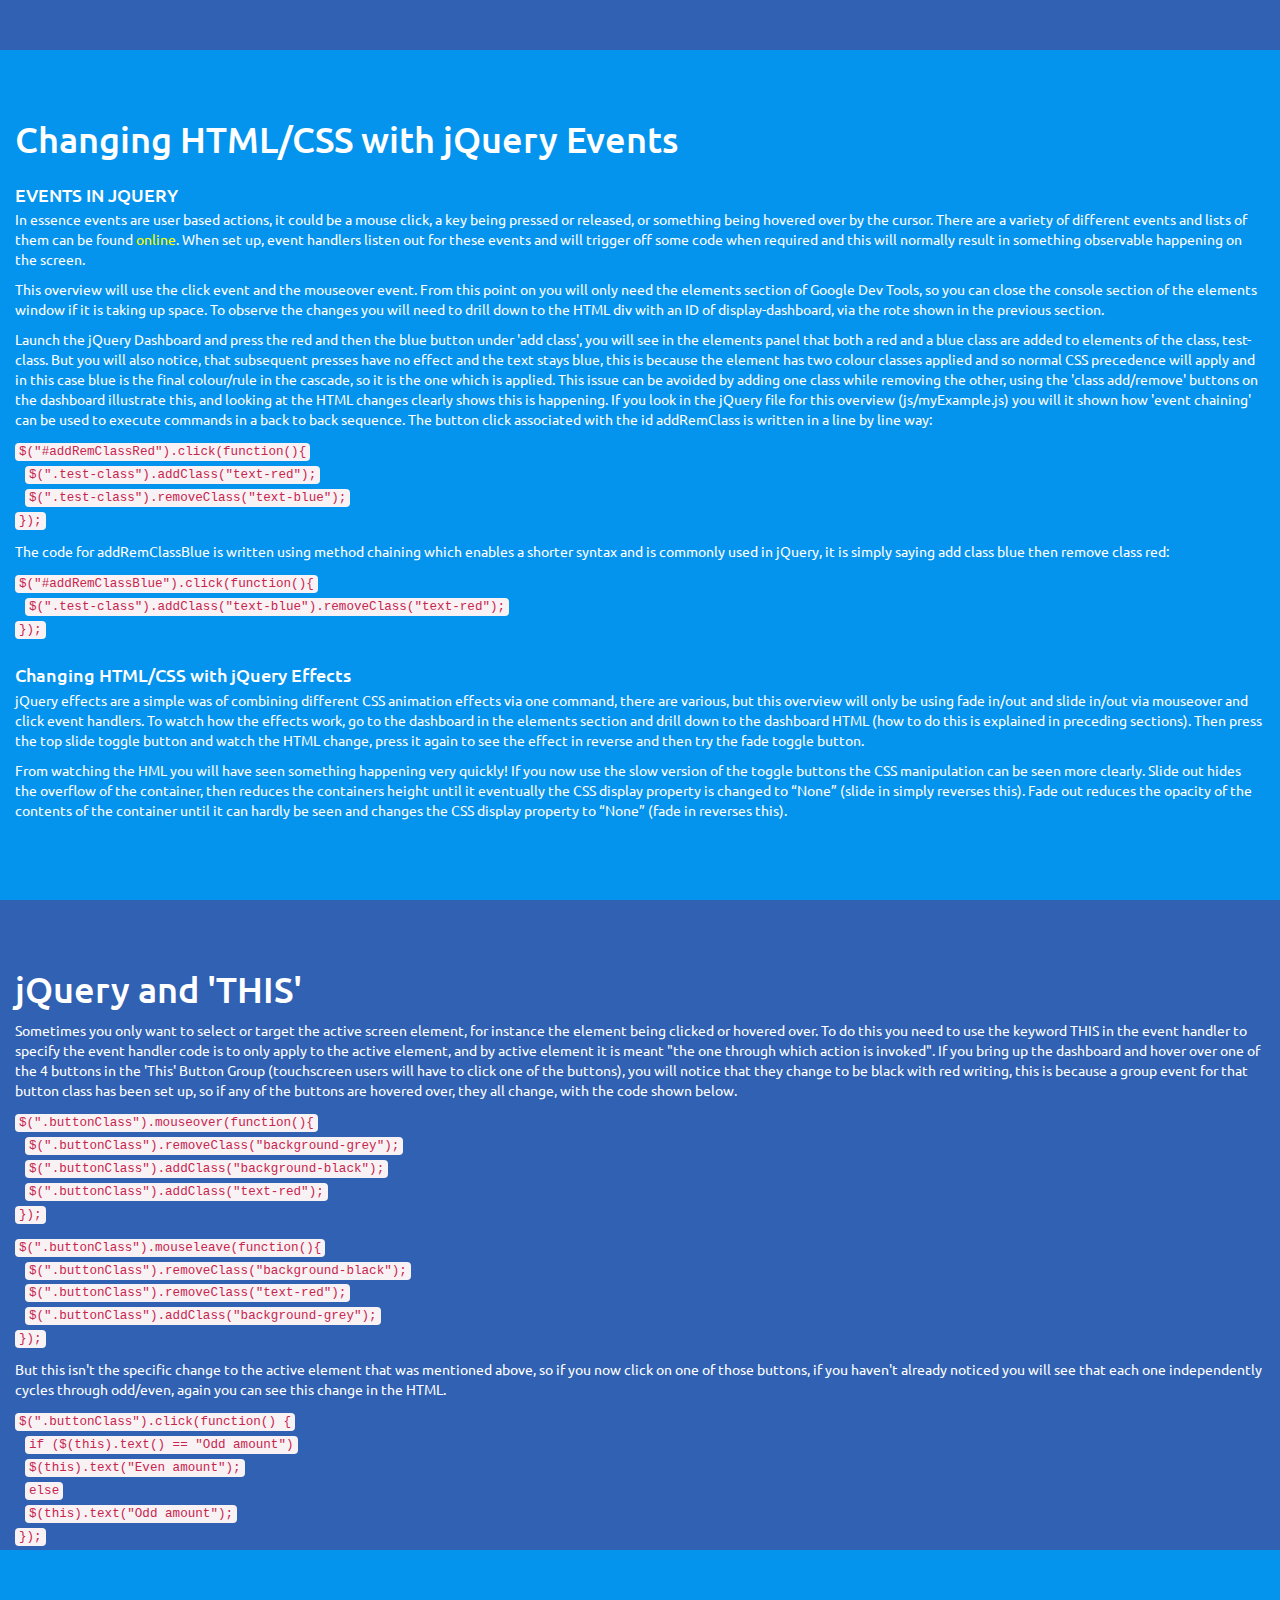
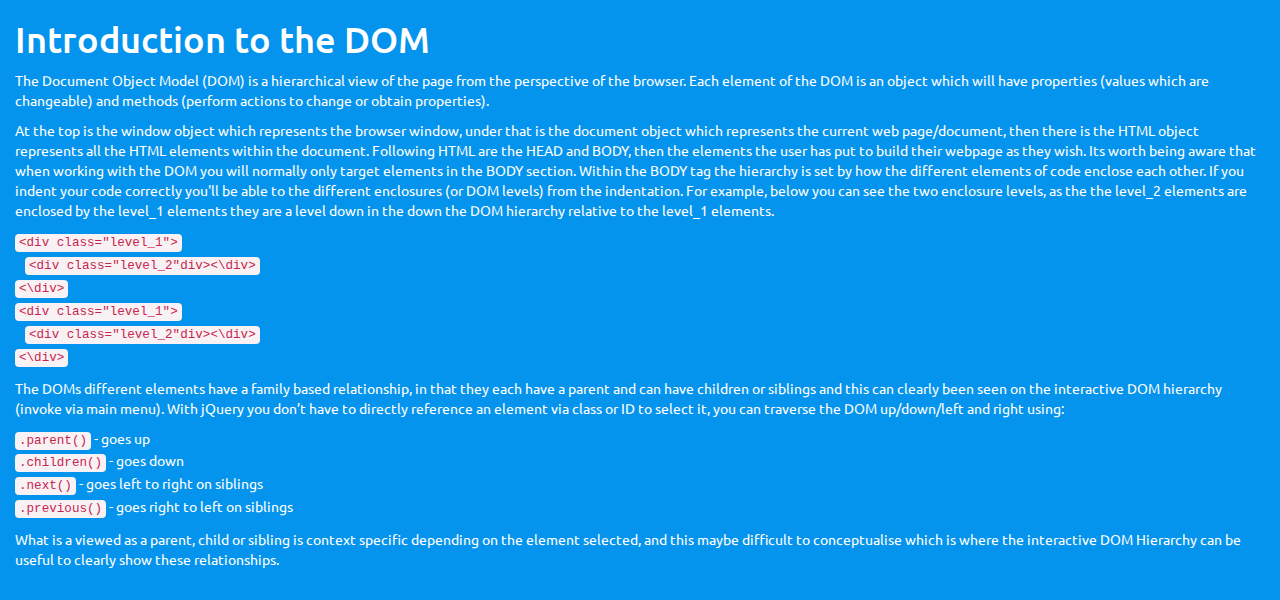
==== commit 277901bc: "another couple of minor updates to text" ====
--- a/index.html
+++ b/index.html
@@ -57,7 +57,7 @@
         <h4>How do you obtain jQuery?</h4>
         <p>You can download a jQuery library to your local machine or you can use a content delivery network (CDN) which remotely hosts the library and it can be downloaded from there at run time. Whichever method you choose you will need to provide a link to the library in your HML page.</p>
         <h4>What jQuery is not</h4>
-        <p>It is important to be clear on the distinction between the jQuery library and your own jQuery file which will contain your page/site specific jQuery code. While both will need to be included (linked to) within the page, use will use functions from the jQuery library to help create your own site specific jQuery code.</p>
+        <p>It is important to be clear on the distinction between the jQuery library and your own jQuery file which will contain your page/site specific jQuery code. While both will need to be included (linked to) within the page, you will use functions from the jQuery library to help create your own site specific jQuery code.</p>
         <h4>How to implement jQuery in your HTML page</h4>
         <p>Once you have your link to a jQuery library it is worth knowing that its best practice to put the reference to the jQuery local file or CDN at the end of the body section so that the user interface aspects of the page can download before the jQuery library.</p>
         <p>Additionally, when you are using a jQuery library, you need to ensure two things. First, your own jQuery script file is loaded after the jQuery library in the HTML file, otherwise any code in your jQuery file which tries to run before the library has downloaded will fail. Second, the document object model (DOM) has loaded before the script. This is essential if your script interacts with DOM elements, as they may not have loaded by the time the script becomes active. To achieve this you can either put the script link in the head your HTML page and use the document.ready() function at the top of your jQuery script file to encapsulate the scripts within it, or put your script file link at the bottom of the body section.</p>
@@ -266,7 +266,7 @@
                     <h2 class="modal-title .text-center">Introduction to the DOM</h2>
                 </div>
                 <div class="modal-body">
-                    <p> What is a viewed as a parent, child or sibling when navigating the DOM is context specific depending on the element selected.To illustrate this an interactive diagram of a fictitious webpage has been created using jQuery. Click on any element (with the exception of Window, as it has no parent) and the diagram will show the active elements, parent, sibling and direct children.
+                    <p> What is a viewed as a parent, child or sibling when navigating the DOM is context specific depending on the element selected. To illustrate this an interactive diagram of a fictitious webpage has been created using jQuery. Click on any element (with the exception of Window, as it has no parent) and the diagram will show the active elements, parent, sibling and direct children.
                     </p>
                     <div class="dom-dashboard hideDOMNav">
                         <div class="dom-container">
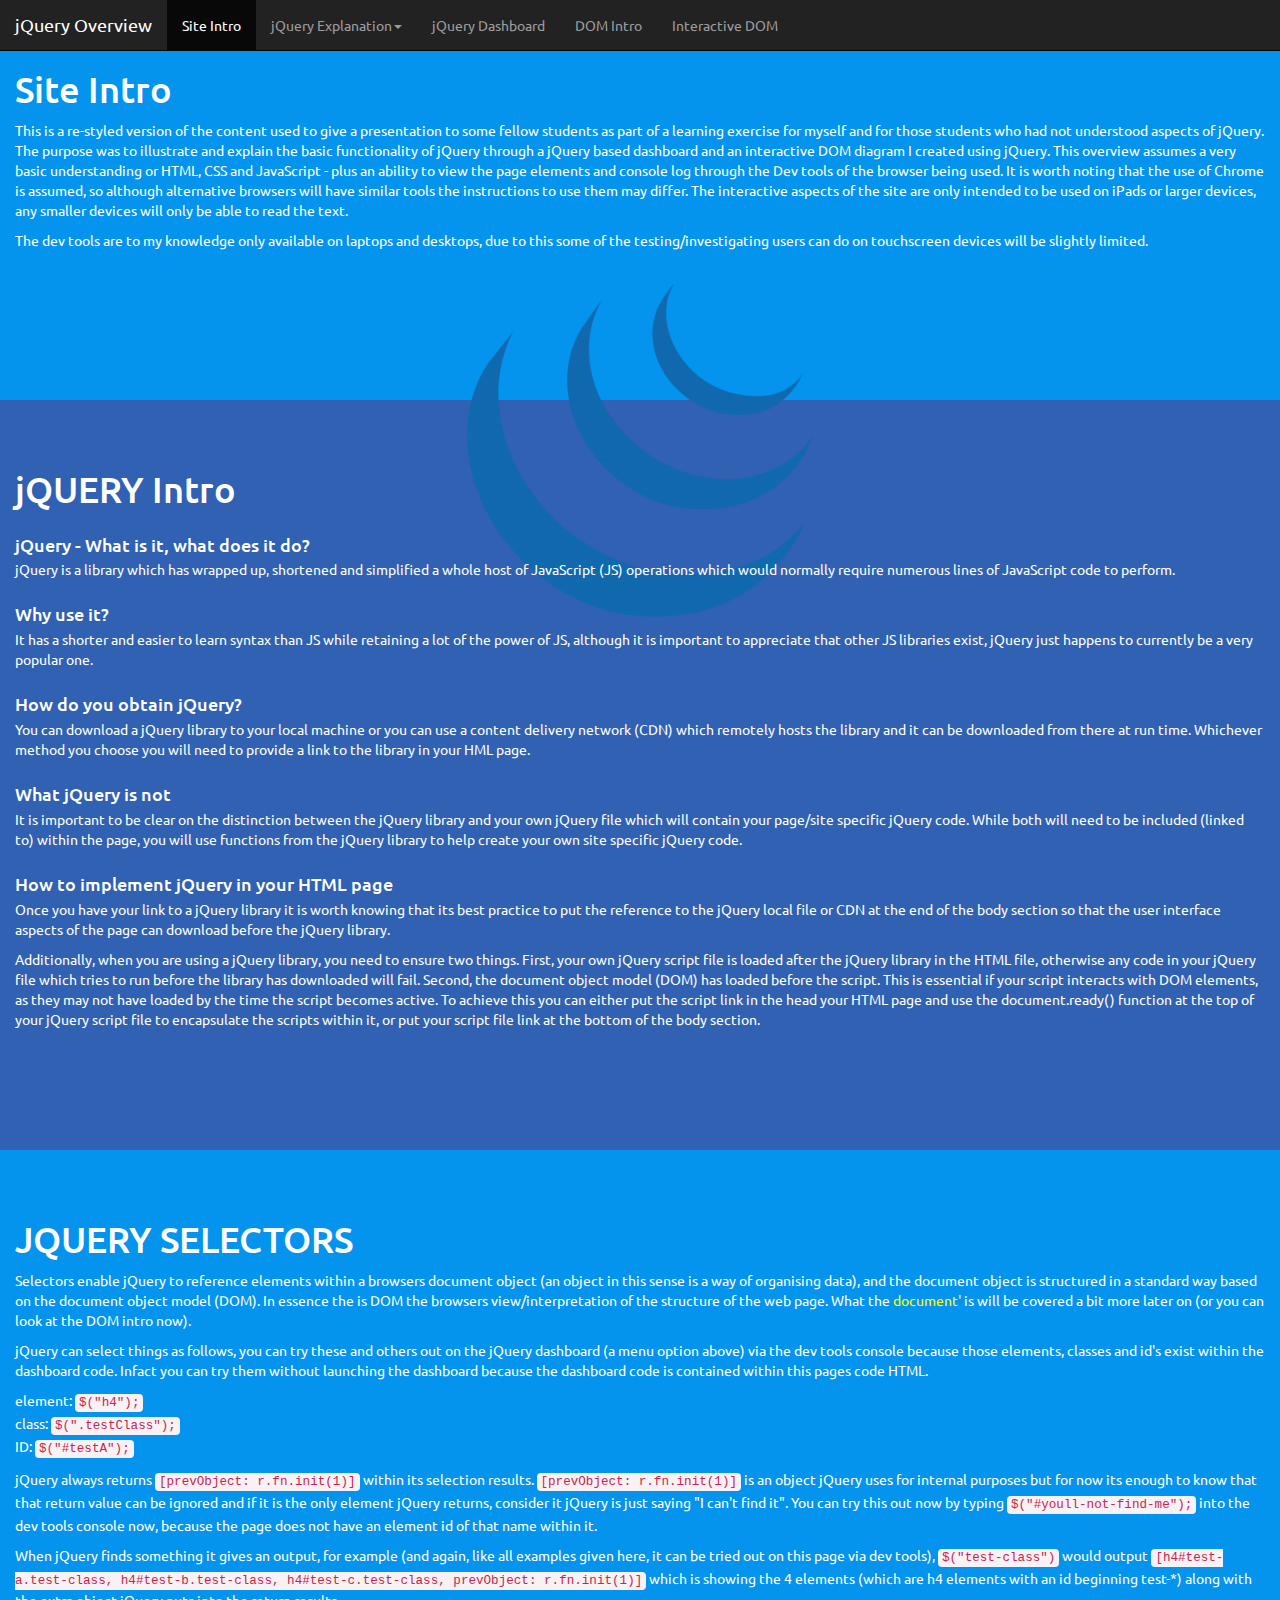
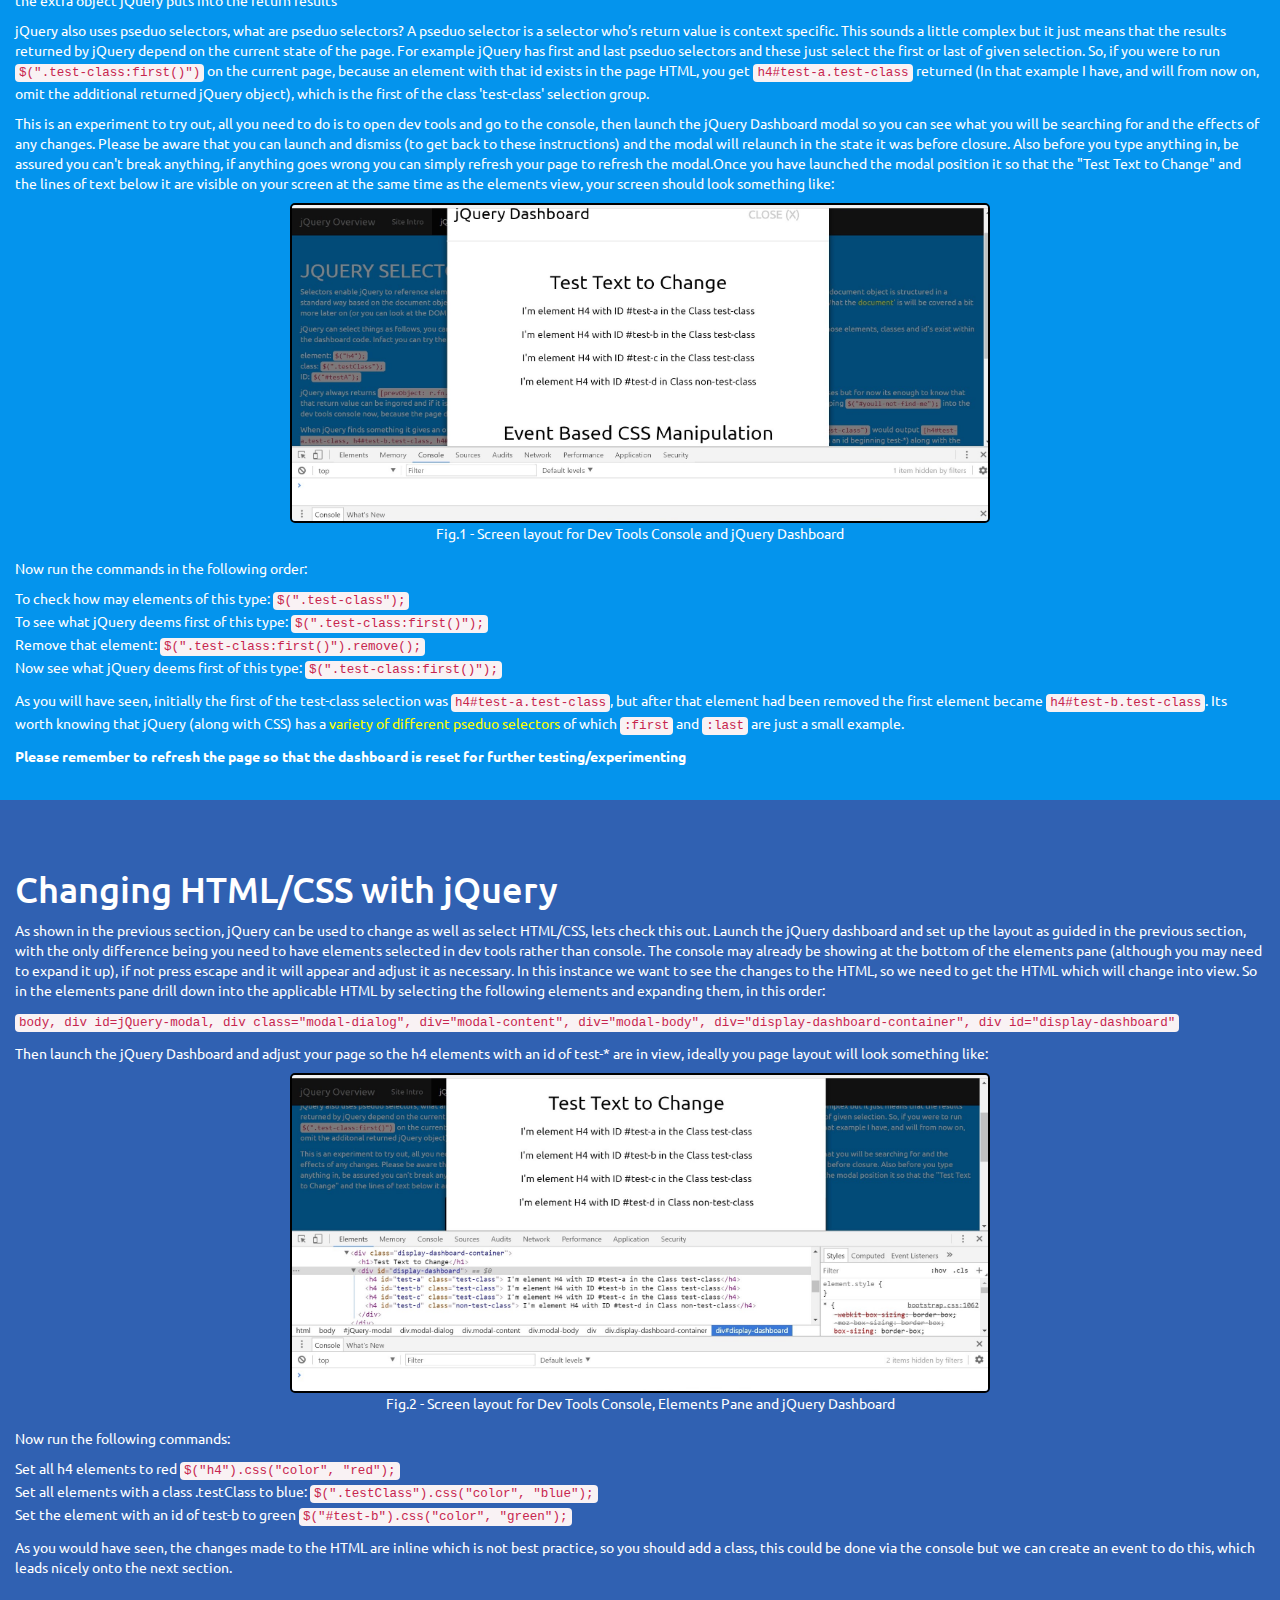
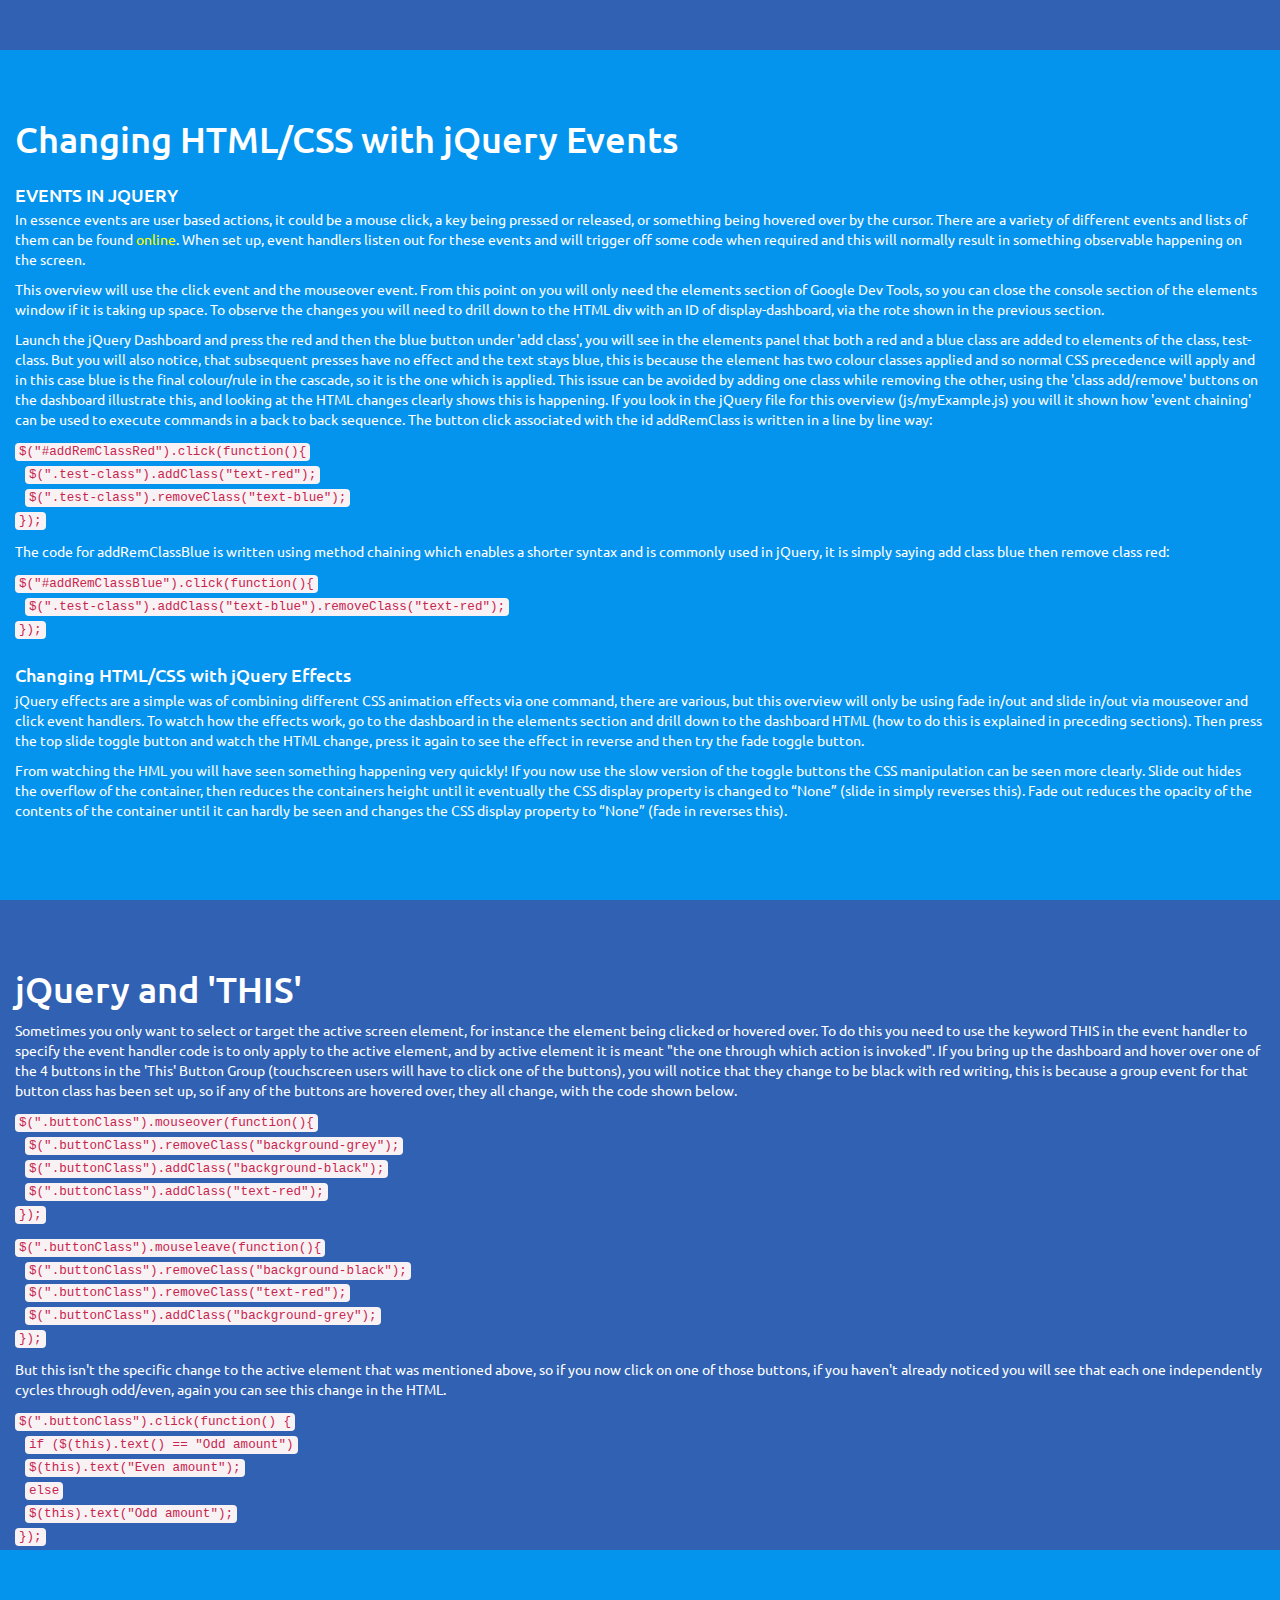
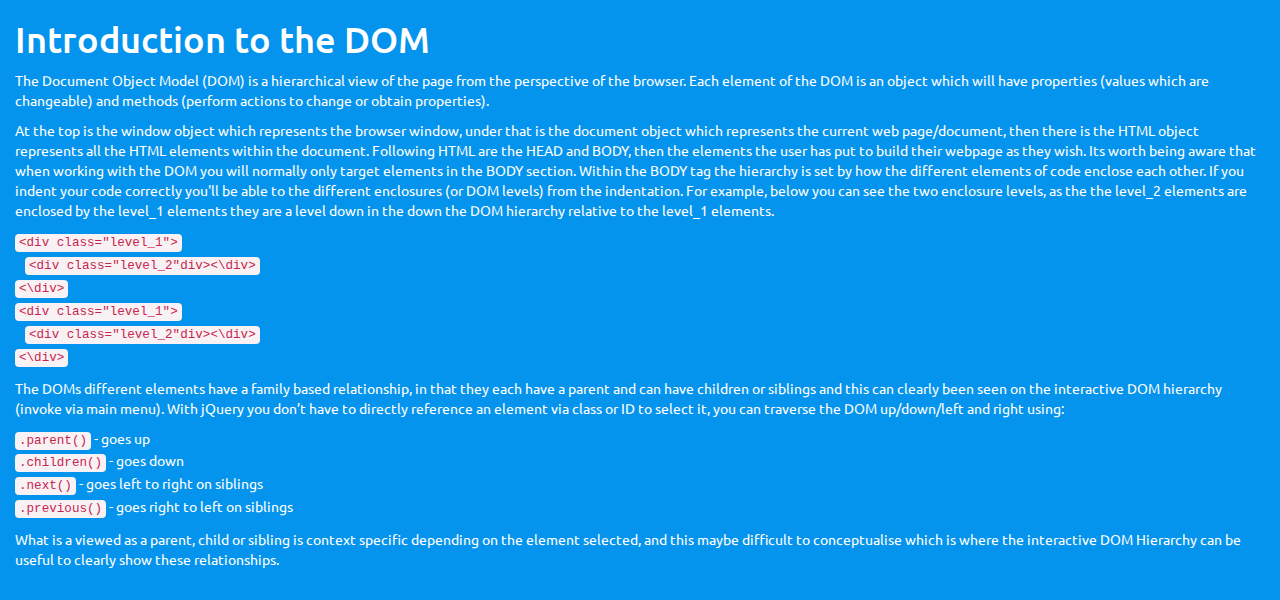
==== commit c081745e: "Minor spelling updates" ====
--- a/index.html
+++ b/index.html
@@ -45,15 +45,15 @@
     </nav>
     <div id="site-intro" class="container-fluid">
         <h1>Site Intro</h1>
-        <p>This is a re-styled version of the content used to give a presentation to some fellow students as part of a learning exercise for myself and for those students who had not understood aspects of jQuery. The purpose was to illustrate and explain the basic functionality of jQuery through a jQuery based dashboard and an interactive DOM diagram I created using jQuery. This overview assumes a very basic understanding or HTML, CSS and JavaScript - plus an ability to view the page elements and console log through the Dev tools of the browser being used. It is worth noting that the use of Chrome is assumed, so although alternative browsers will have similar tools the instructions to use them may differ. The interactive aspects of the site are only intended to be used on ipads or larger devices, any smaller devices will only be able to read the text.</p>
-        <p>The dev tools are to my knowledge only available on laptops and desktops, due to this some of the testing/investigating users can do on tocuscreen devices will be slightly limited.</p>
+        <p>This is a re-styled version of the content used to give a presentation to some fellow students as part of a learning exercise for myself and for those students who had not understood aspects of jQuery. The purpose was to illustrate and explain the basic functionality of jQuery through a jQuery based dashboard and an interactive DOM diagram I created using jQuery. This overview assumes a very basic understanding or HTML, CSS and JavaScript - plus an ability to view the page elements and console log through the Dev tools of the browser being used. It is worth noting that the use of Chrome is assumed, so although alternative browsers will have similar tools the instructions to use them may differ. The interactive aspects of the site are only intended to be used on iPads or larger devices, any smaller devices will only be able to read the text.</p>
+        <p>The dev tools are to my knowledge only available on laptops and desktops, due to this some of the testing/investigating users can do on touchscreen devices will be slightly limited.</p>
     </div>
     <div id="intro-jQuery" class="container-fluid">
         <h1>jQUERY Intro</h1>
         <h4>jQuery - What is it, what does it do?</h4>
         <p>jQuery is a library which has wrapped up, shortened and simplified a whole host of JavaScript (JS) operations which would normally require numerous lines of JavaScript code to perform.</p>
         <h4>Why use it?</h4>
-        <p>It has a shorter and easier to learn syntax than JS while retaining a lot of the power of JS, altough it is important to appreciate that other JS libraries exist, jQuery just happens to currently be a very popular one.</p>
+        <p>It has a shorter and easier to learn syntax than JS while retaining a lot of the power of JS, although it is important to appreciate that other JS libraries exist, jQuery just happens to currently be a very popular one.</p>
         <h4>How do you obtain jQuery?</h4>
         <p>You can download a jQuery library to your local machine or you can use a content delivery network (CDN) which remotely hosts the library and it can be downloaded from there at run time. Whichever method you choose you will need to provide a link to the library in your HML page.</p>
         <h4>What jQuery is not</h4>
@@ -65,15 +65,15 @@
     <div id="selecting-jQuery" class="container-fluid">
         <h1>JQUERY SELECTORS</h1>
         <p>Selectors enable jQuery to reference elements within a browsers document object (an object in this sense is a way of organising data), and the document object is structured in a standard way based on the document object model (DOM). In essence the is DOM the browsers view/interpretation of the structure of the web page. What the <a href="https://www.w3schools.com/jsref/dom_obj_document.asp">document'</a> is will be covered a bit more later on (or you can look at the DOM intro now).</p>
-        <p>jQuery can select things as follows, you can try these and others out on the jQuery dashboard (a menu option above) via the dev tools console because those elements, classes and id's exist within the dashboard code. Infact you can try them without launching the dashboard becuase the dashboard code is contained within this pages code HTML.</p>
+        <p>jQuery can select things as follows, you can try these and others out on the jQuery dashboard (a menu option above) via the dev tools console because those elements, classes and id's exist within the dashboard code. Infact you can try them without launching the dashboard because the dashboard code is contained within this pages code HTML.</p>
         <ul>
             <li>element: <code> $("h4");</code></li>
             <li>class: <code> $(".testClass"); </code></li>
             <li>ID: <code> $("#testA");</code></li>
         </ul>
-        <p>jQuery always returns <code>[prevObject: r.fn.init(1)]</code> within its selection results. <code>[prevObject: r.fn.init(1)]</code> is an object jQuery uses for internal purposes but for now its enough to know that that return value can be ingored and if it is the only element jQuery returns, consider it jQuery is just saying "I can't find it". You can try this out now by typing <code>$("#youll-not-find-me");</code> into the dev tools console now, because the page does not have an element id of that name within it.</p>
+        <p>jQuery always returns <code>[prevObject: r.fn.init(1)]</code> within its selection results. <code>[prevObject: r.fn.init(1)]</code> is an object jQuery uses for internal purposes but for now its enough to know that that return value can be ignored and if it is the only element jQuery returns, consider it jQuery is just saying "I can't find it". You can try this out now by typing <code>$("#youll-not-find-me");</code> into the dev tools console now, because the page does not have an element id of that name within it.</p>
         <p>When jQuery finds something it gives an output, for example (and again, like all examples given here, it can be tried out on this page via dev tools), <code>$("test-class")</code> would output <code>[h4#test-a.test-class, h4#test-b.test-class, h4#test-c.test-class, prevObject: r.fn.init(1)]</code> which is showing the 4 elements (which are h4 elements with an id beginning test-*) along with the extra object jQuery puts into the return results</p>
-        <p>jQuery also uses pseduo selectors, what are pseduo selectors? A pseduo selector is a selector who’s return value is context specific. This sounds a little complex but it just means that the results returned by jQuery depend on the current state of the page. For example jQuery has first and last pseduo selectors and these just select the first or last of given selection. So, if you were to run <code>$(".test-class:first()")</code> on the current page, because an element with that id exists in the page HTML, you get <code>h4#test-a.test-class</code> returned (In that example I have, and will from now on, omit the additonal returned jQuery object), which is the first of the class 'test-class' selection group.</p>
+        <p>jQuery also uses pseduo selectors, what are pseduo selectors? A pseduo selector is a selector who’s return value is context specific. This sounds a little complex but it just means that the results returned by jQuery depend on the current state of the page. For example jQuery has first and last pseduo selectors and these just select the first or last of given selection. So, if you were to run <code>$(".test-class:first()")</code> on the current page, because an element with that id exists in the page HTML, you get <code>h4#test-a.test-class</code> returned (In that example I have, and will from now on, omit the additional returned jQuery object), which is the first of the class 'test-class' selection group.</p>
         <p> This is an experiment to try out, all you need to do is to open dev tools and go to the console, then launch the jQuery Dashboard modal so you can see what you will be searching for and the effects of any changes. Please be aware that you can launch and dismiss (to get back to these instructions) and the modal will relaunch in the state it was before closure. Also before you type anything in, be assured you can't break anything, if anything goes wrong you can simply refresh your page to refresh the modal.Once you have launched the modal position it so that the "Test Text to Change" and the lines of text below it are visible on your screen at the same time as the elements view, your screen should look something like:</p>
         <figure class="row text-center">
             <img class="screen-setup-img" src="img/console.jpg" alt="image of required screen layout">
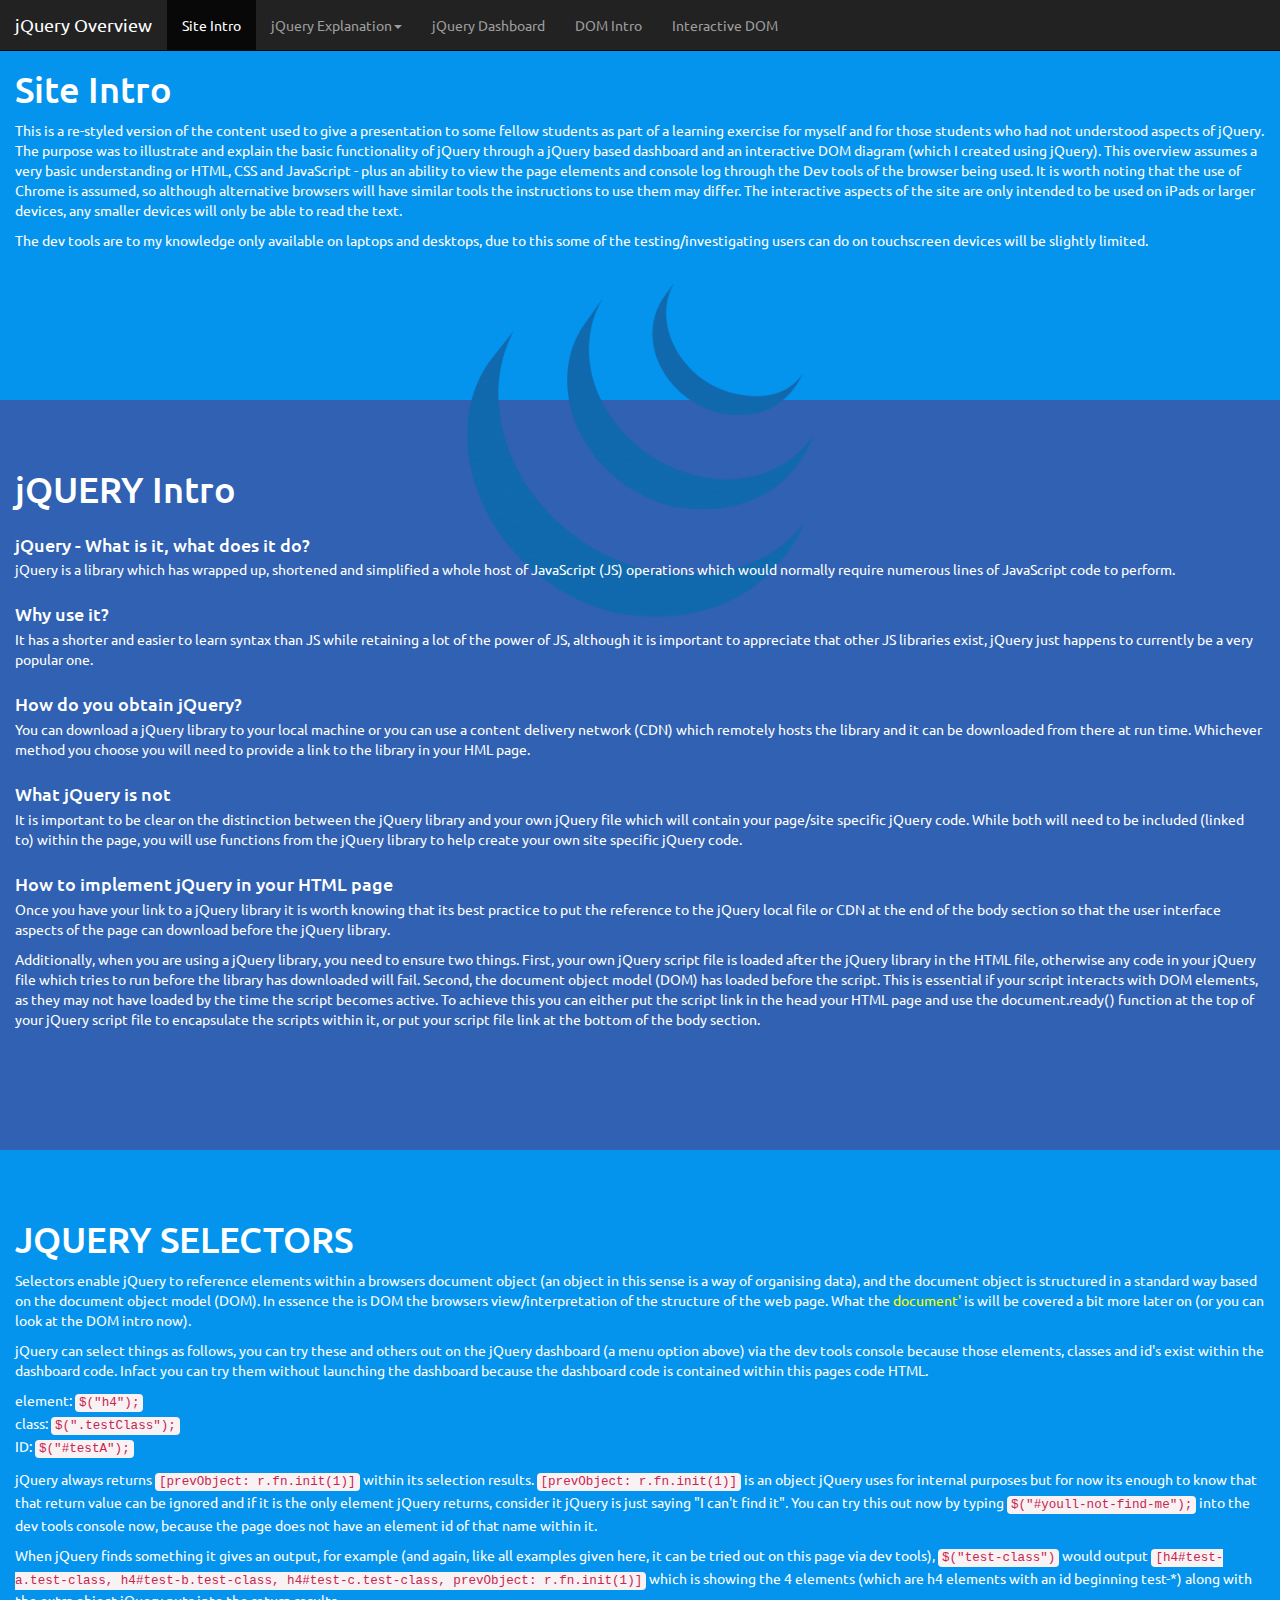
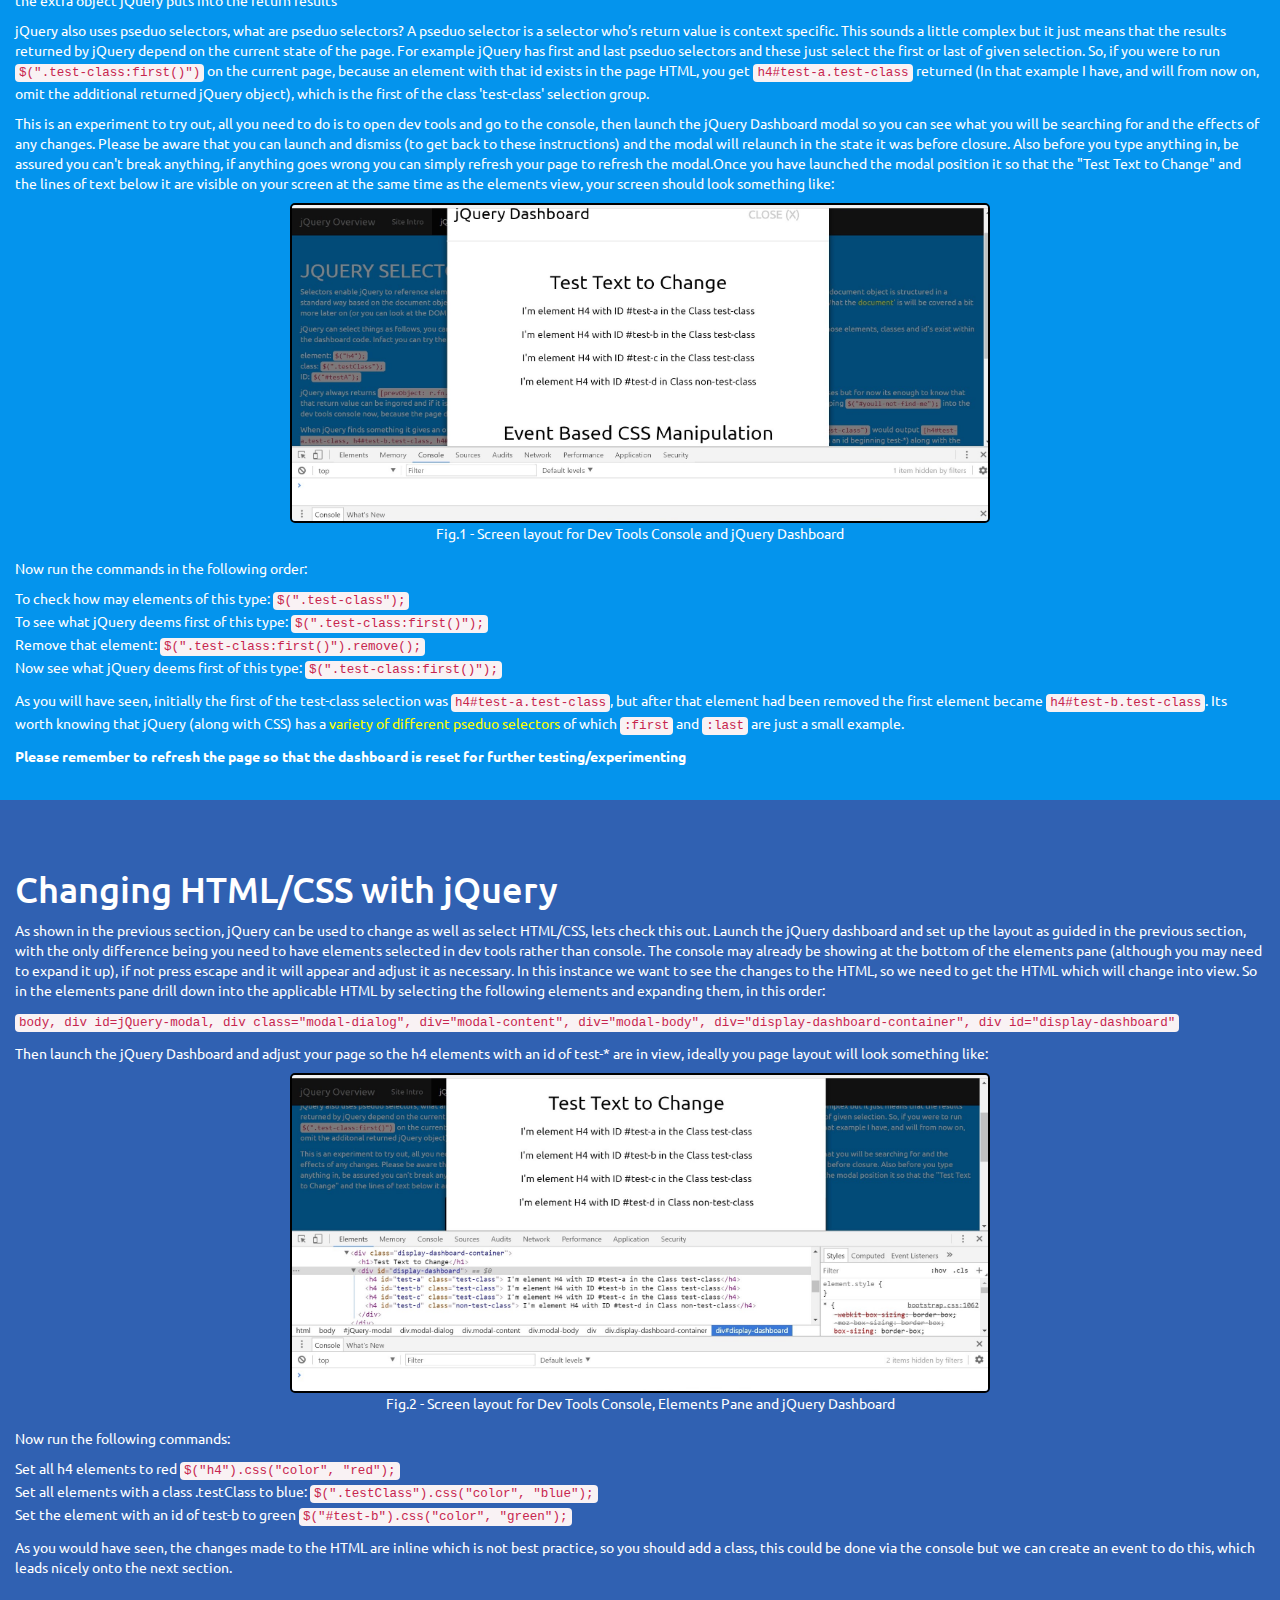
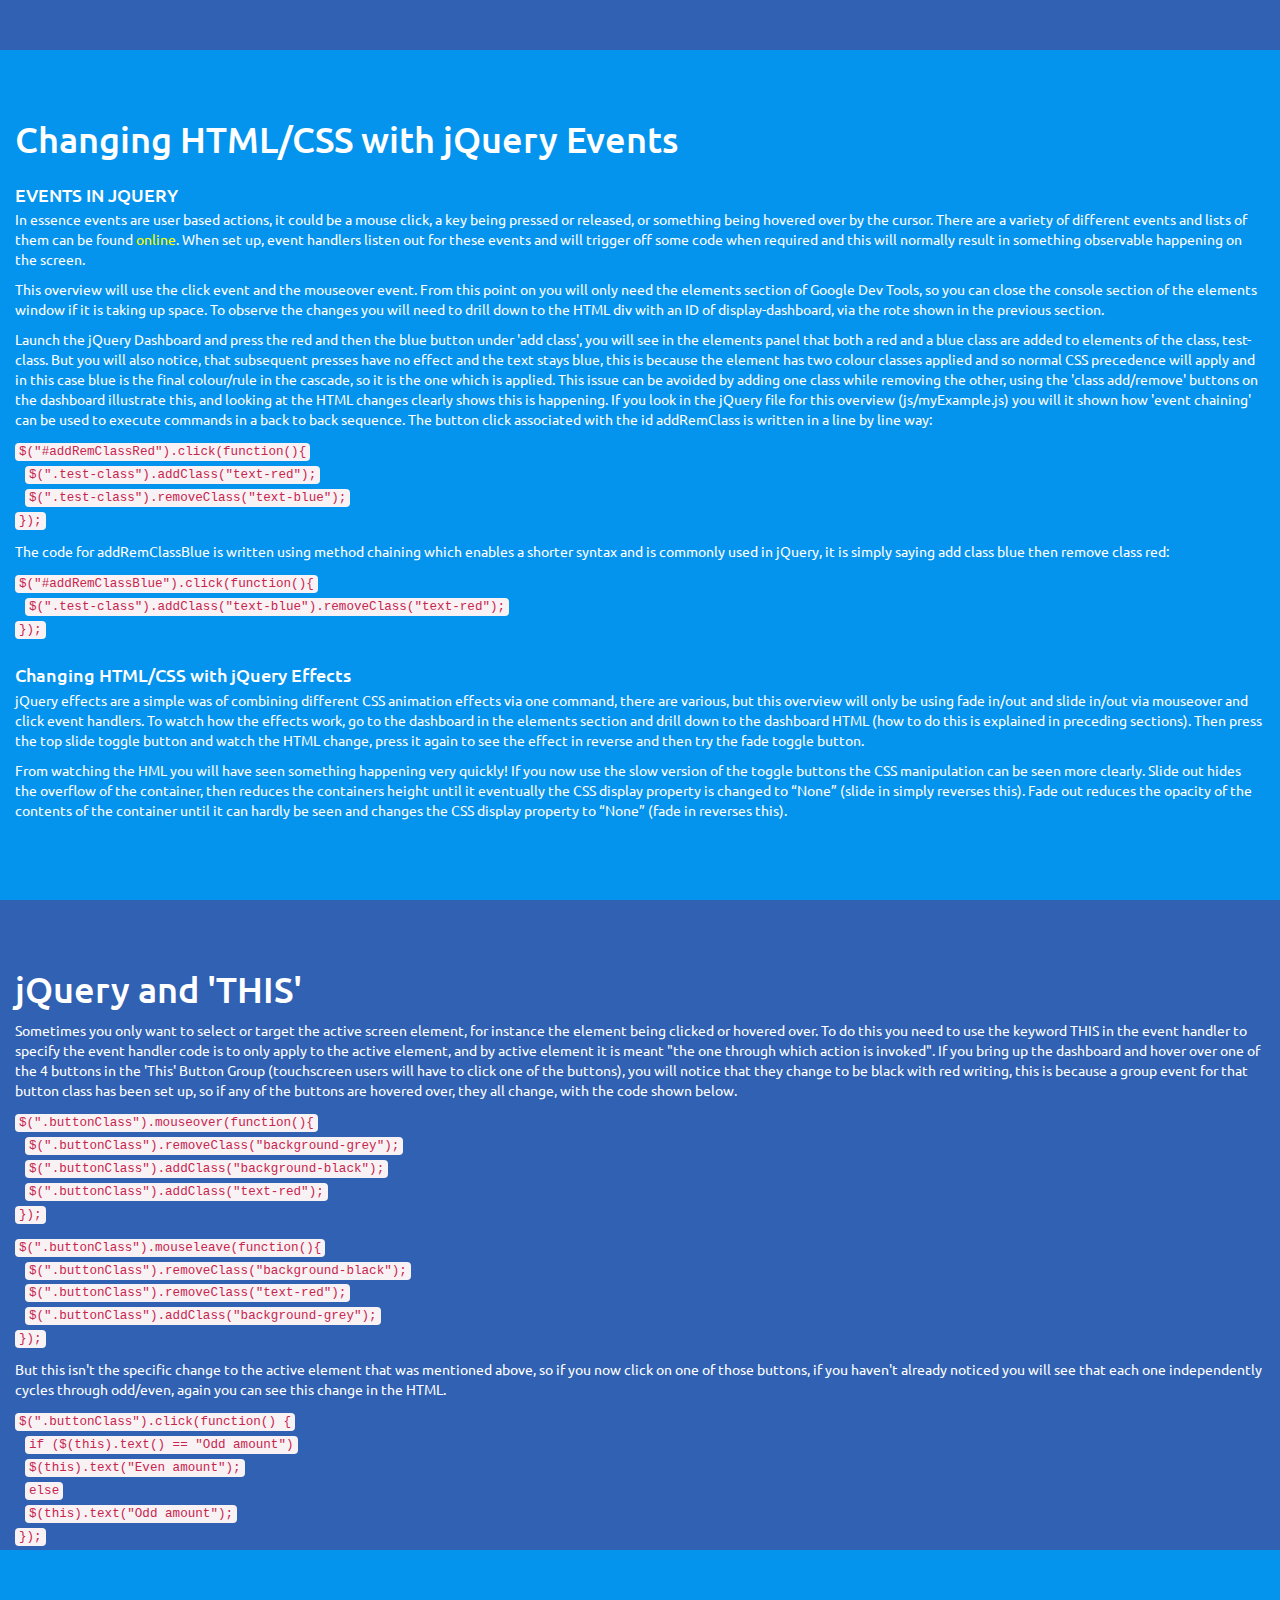
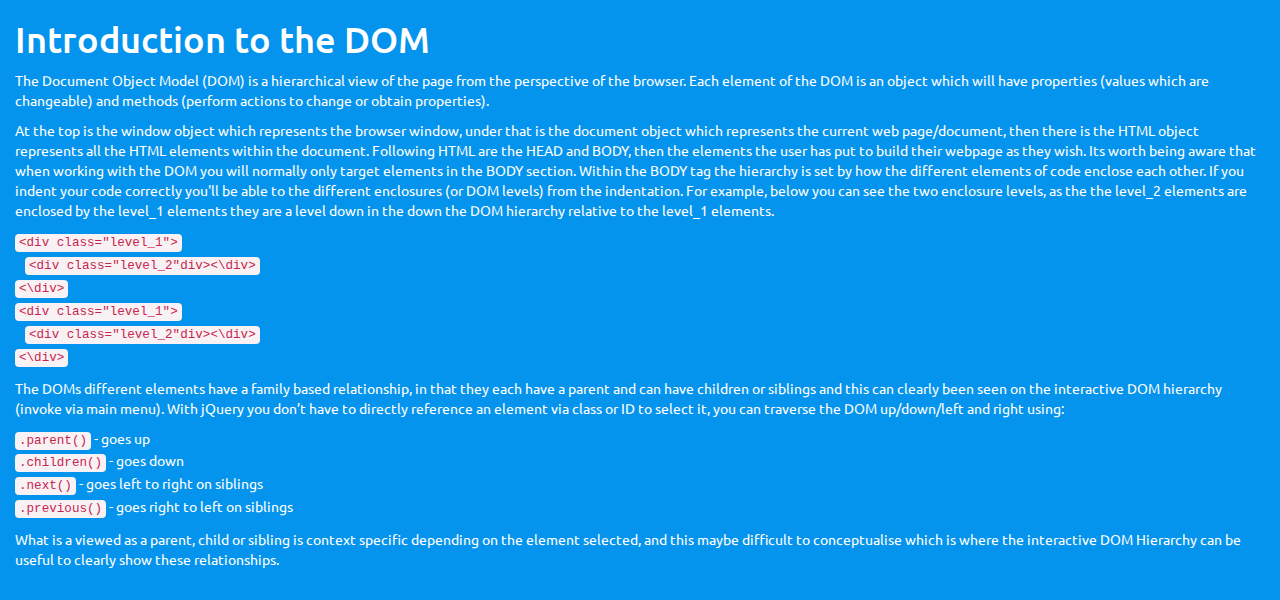
==== commit 8d11dec0: "minor text update and removal or unused jQuery reference" ====
--- a/index.html
+++ b/index.html
@@ -45,7 +45,7 @@
     </nav>
     <div id="site-intro" class="container-fluid">
         <h1>Site Intro</h1>
-        <p>This is a re-styled version of the content used to give a presentation to some fellow students as part of a learning exercise for myself and for those students who had not understood aspects of jQuery. The purpose was to illustrate and explain the basic functionality of jQuery through a jQuery based dashboard and an interactive DOM diagram I created using jQuery. This overview assumes a very basic understanding or HTML, CSS and JavaScript - plus an ability to view the page elements and console log through the Dev tools of the browser being used. It is worth noting that the use of Chrome is assumed, so although alternative browsers will have similar tools the instructions to use them may differ. The interactive aspects of the site are only intended to be used on iPads or larger devices, any smaller devices will only be able to read the text.</p>
+        <p>This is a re-styled version of the content used to give a presentation to some fellow students as part of a learning exercise for myself and for those students who had not understood aspects of jQuery. The purpose was to illustrate and explain the basic functionality of jQuery through a jQuery based dashboard and an interactive DOM diagram (which I created using jQuery). This overview assumes a very basic understanding or HTML, CSS and JavaScript - plus an ability to view the page elements and console log through the Dev tools of the browser being used. It is worth noting that the use of Chrome is assumed, so although alternative browsers will have similar tools the instructions to use them may differ. The interactive aspects of the site are only intended to be used on iPads or larger devices, any smaller devices will only be able to read the text.</p>
         <p>The dev tools are to my knowledge only available on laptops and desktops, due to this some of the testing/investigating users can do on touchscreen devices will be slightly limited.</p>
     </div>
     <div id="intro-jQuery" class="container-fluid">
@@ -343,8 +343,6 @@
             </div>
         </div>
     </div>
-    <!-- Include jQuery library -->
-    <script src="lib/jQuery/jQuery-3.2.1.js"></script>
     <!-- Include my jQuery! -->
     <script type="text/javascript" src="js/myExample.js"></script>
     <script type="text/javascript" src="js/myCustom.js"></script>
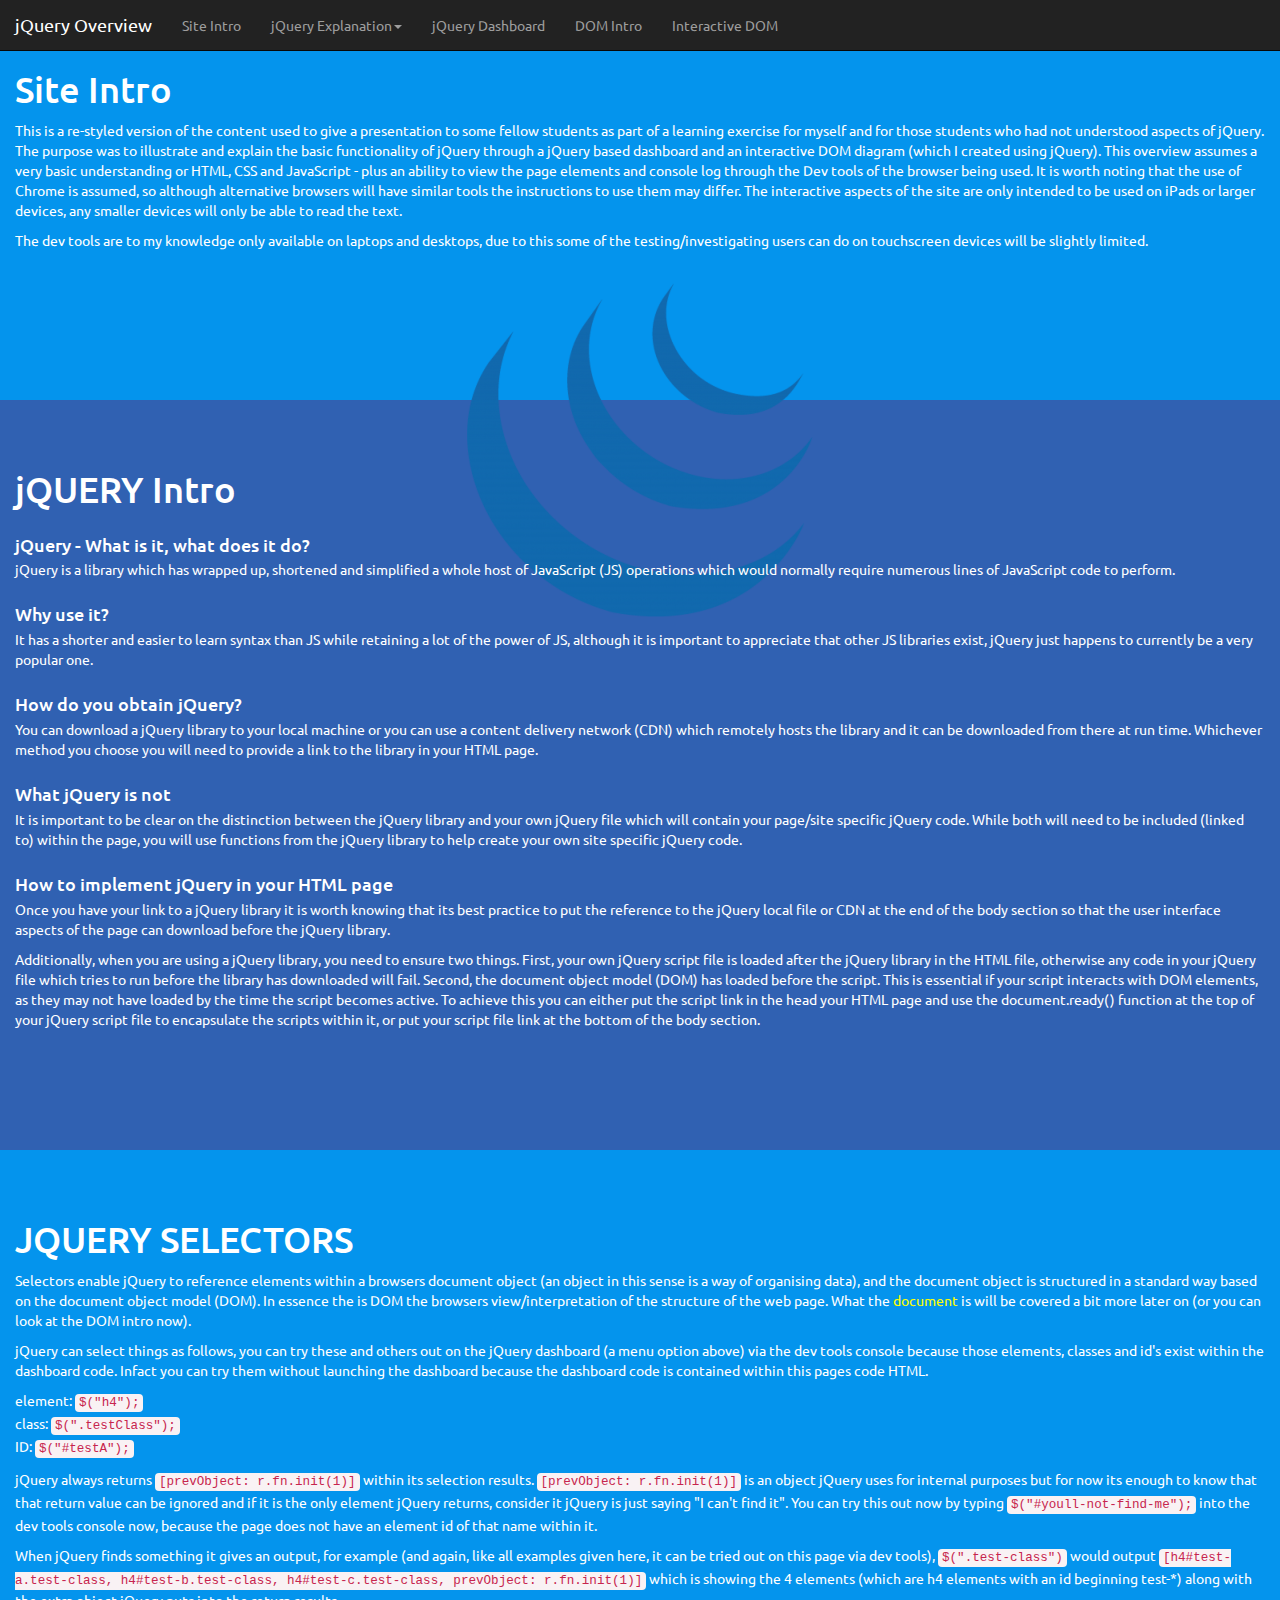
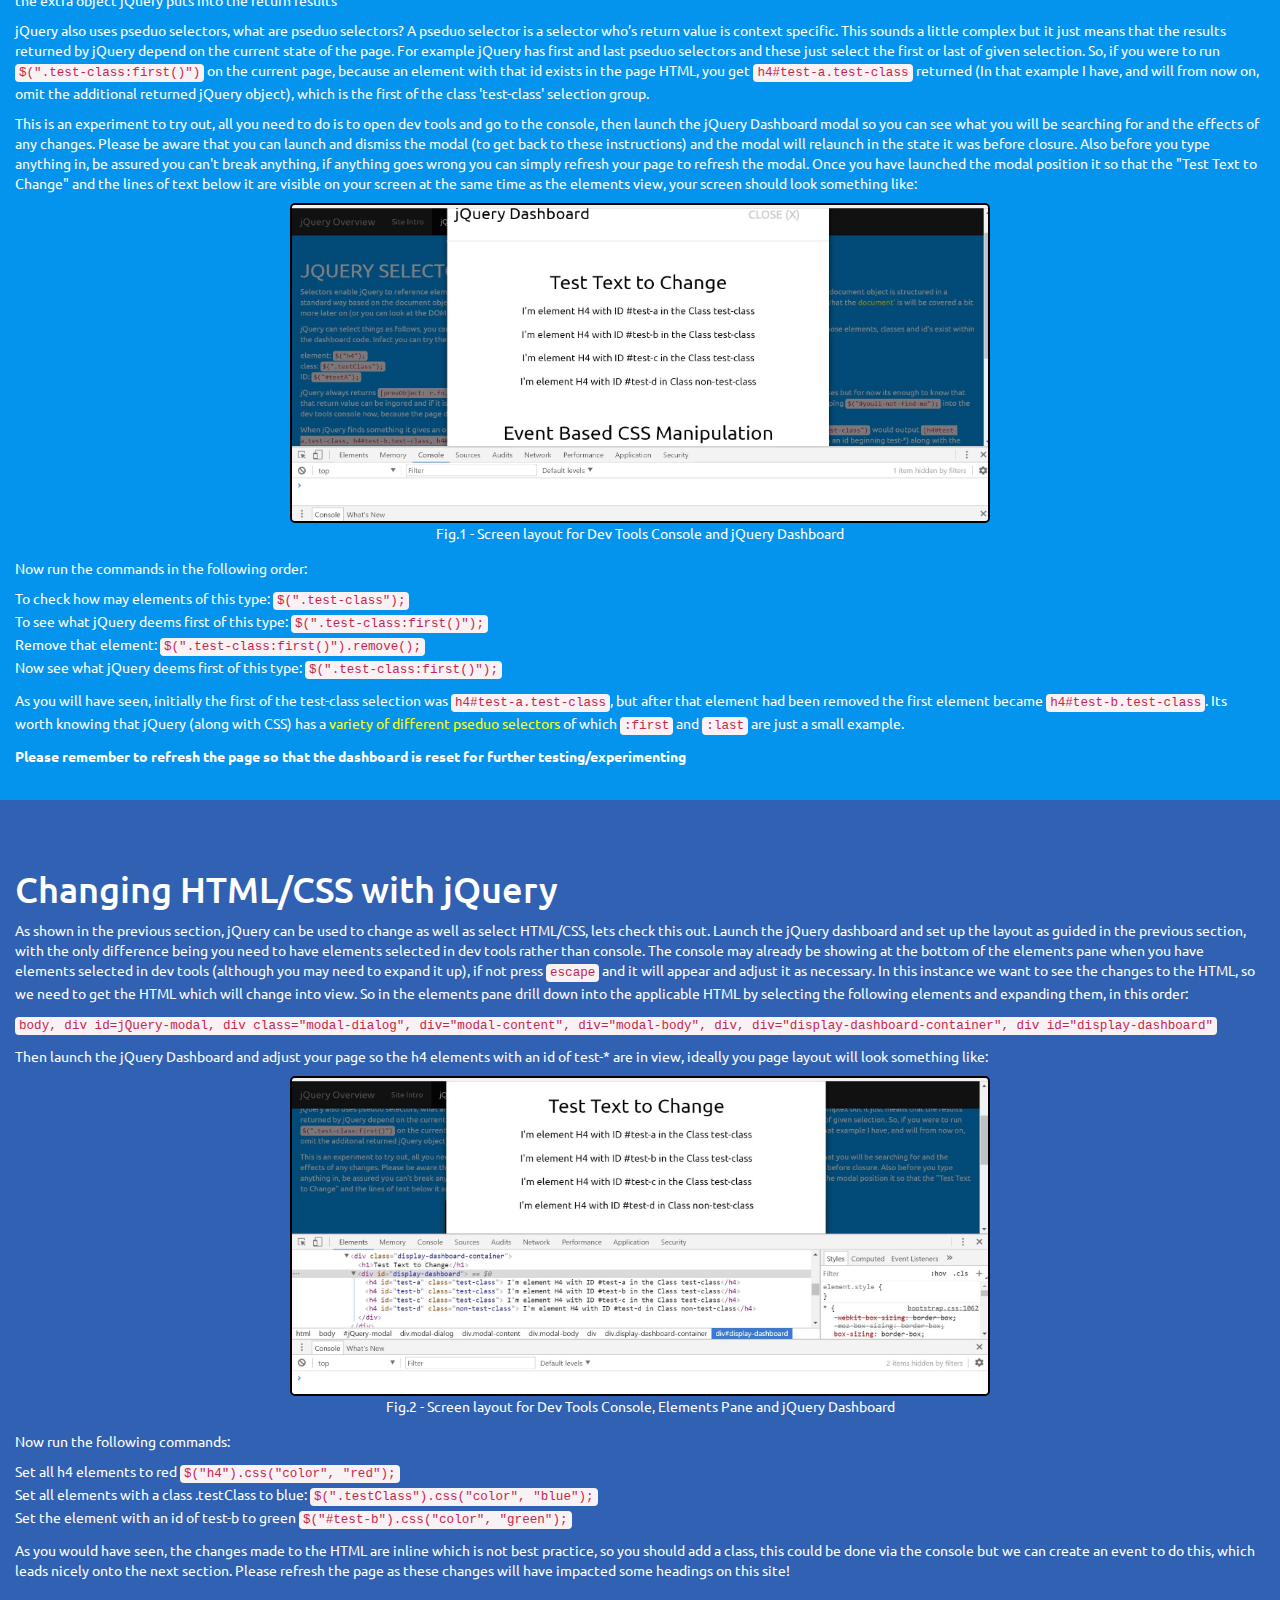
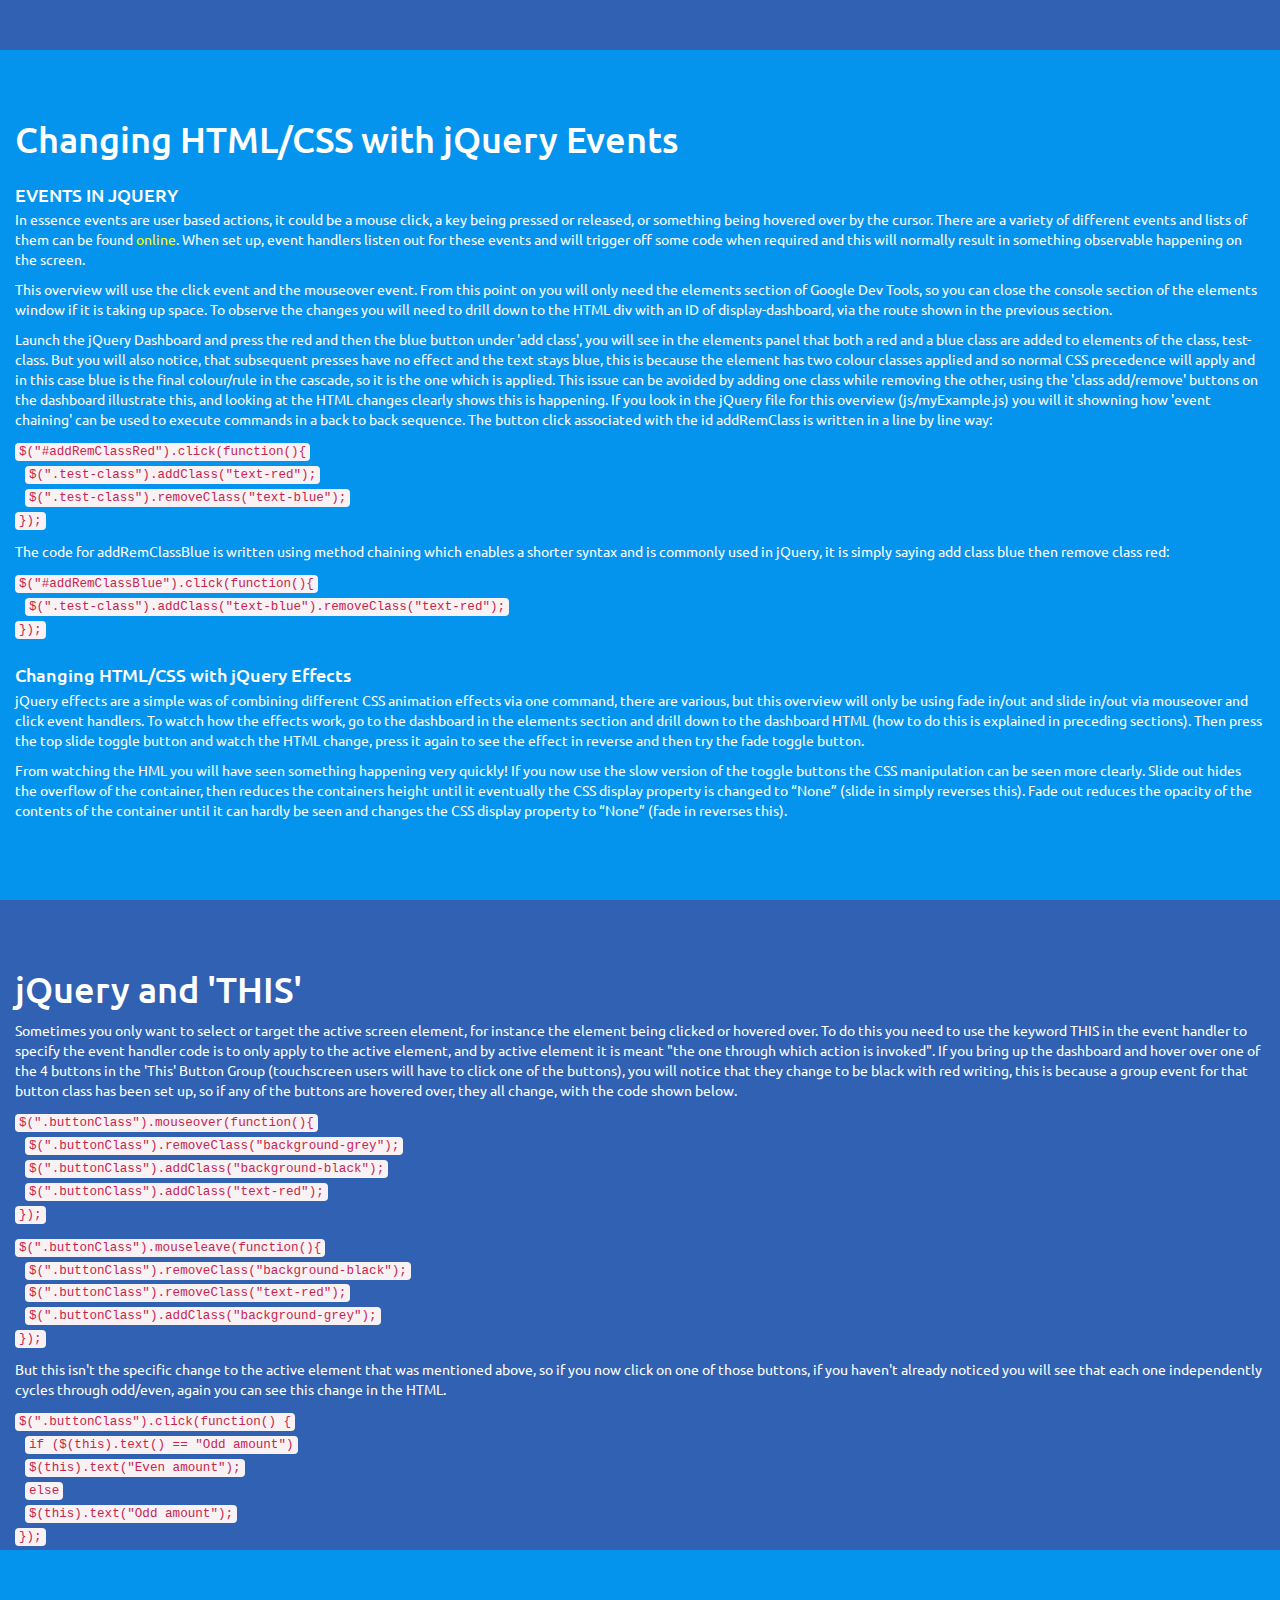
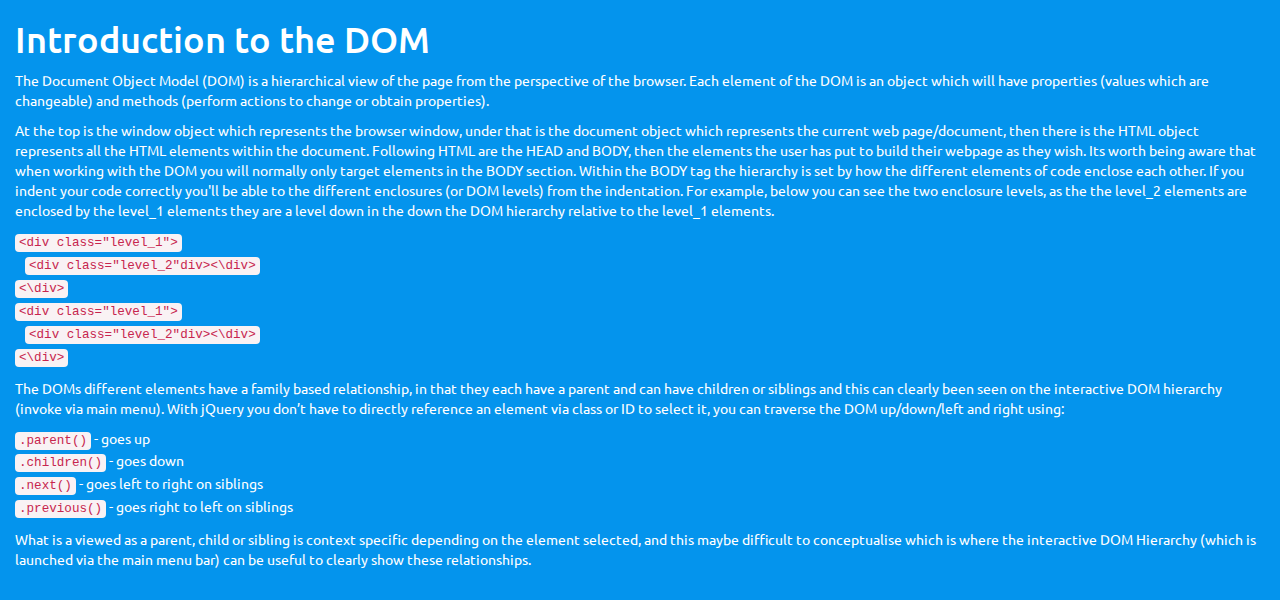
==== commit a75886c9: "Couple of typo's noticed" ====
--- a/index.html
+++ b/index.html
@@ -6,7 +6,6 @@
     <meta charset="utf-8">
     <meta name="viewport" content="width=device-width, initial-scale=1">
     <link rel="stylesheet" href="https://maxcdn.bootstrapcdn.com/bootstrap/3.3.7/css/bootstrap.min.css">
-    <script src="https://ajax.googleapis.com/ajax/libs/jquery/3.2.1/jquery.min.js"></script>
     <script src="https://maxcdn.bootstrapcdn.com/bootstrap/3.3.7/js/bootstrap.min.js"></script>
     <link href="https://fonts.googleapis.com/css?family=Ubuntu" rel="stylesheet">
     <link rel='stylesheet' type='text/css' href="css/myCSS.css">
@@ -55,7 +54,7 @@
         <h4>Why use it?</h4>
         <p>It has a shorter and easier to learn syntax than JS while retaining a lot of the power of JS, although it is important to appreciate that other JS libraries exist, jQuery just happens to currently be a very popular one.</p>
         <h4>How do you obtain jQuery?</h4>
-        <p>You can download a jQuery library to your local machine or you can use a content delivery network (CDN) which remotely hosts the library and it can be downloaded from there at run time. Whichever method you choose you will need to provide a link to the library in your HML page.</p>
+        <p>You can download a jQuery library to your local machine or you can use a content delivery network (CDN) which remotely hosts the library and it can be downloaded from there at run time. Whichever method you choose you will need to provide a link to the library in your HTML page.</p>
         <h4>What jQuery is not</h4>
         <p>It is important to be clear on the distinction between the jQuery library and your own jQuery file which will contain your page/site specific jQuery code. While both will need to be included (linked to) within the page, you will use functions from the jQuery library to help create your own site specific jQuery code.</p>
         <h4>How to implement jQuery in your HTML page</h4>
@@ -64,7 +63,7 @@
     </div>
     <div id="selecting-jQuery" class="container-fluid">
         <h1>JQUERY SELECTORS</h1>
-        <p>Selectors enable jQuery to reference elements within a browsers document object (an object in this sense is a way of organising data), and the document object is structured in a standard way based on the document object model (DOM). In essence the is DOM the browsers view/interpretation of the structure of the web page. What the <a href="https://www.w3schools.com/jsref/dom_obj_document.asp">document'</a> is will be covered a bit more later on (or you can look at the DOM intro now).</p>
+        <p>Selectors enable jQuery to reference elements within a browsers document object (an object in this sense is a way of organising data), and the document object is structured in a standard way based on the document object model (DOM). In essence the is DOM the browsers view/interpretation of the structure of the web page. What the <a href="https://www.w3schools.com/jsref/dom_obj_document.asp">document</a> is will be covered a bit more later on (or you can look at the DOM intro now).</p>
         <p>jQuery can select things as follows, you can try these and others out on the jQuery dashboard (a menu option above) via the dev tools console because those elements, classes and id's exist within the dashboard code. Infact you can try them without launching the dashboard because the dashboard code is contained within this pages code HTML.</p>
         <ul>
             <li>element: <code> $("h4");</code></li>
@@ -72,9 +71,9 @@
             <li>ID: <code> $("#testA");</code></li>
         </ul>
         <p>jQuery always returns <code>[prevObject: r.fn.init(1)]</code> within its selection results. <code>[prevObject: r.fn.init(1)]</code> is an object jQuery uses for internal purposes but for now its enough to know that that return value can be ignored and if it is the only element jQuery returns, consider it jQuery is just saying "I can't find it". You can try this out now by typing <code>$("#youll-not-find-me");</code> into the dev tools console now, because the page does not have an element id of that name within it.</p>
-        <p>When jQuery finds something it gives an output, for example (and again, like all examples given here, it can be tried out on this page via dev tools), <code>$("test-class")</code> would output <code>[h4#test-a.test-class, h4#test-b.test-class, h4#test-c.test-class, prevObject: r.fn.init(1)]</code> which is showing the 4 elements (which are h4 elements with an id beginning test-*) along with the extra object jQuery puts into the return results</p>
+        <p>When jQuery finds something it gives an output, for example (and again, like all examples given here, it can be tried out on this page via dev tools), <code>$(".test-class")</code> would output <code>[h4#test-a.test-class, h4#test-b.test-class, h4#test-c.test-class, prevObject: r.fn.init(1)]</code> which is showing the 4 elements (which are h4 elements with an id beginning test-*) along with the extra object jQuery puts into the return results</p>
         <p>jQuery also uses pseduo selectors, what are pseduo selectors? A pseduo selector is a selector who’s return value is context specific. This sounds a little complex but it just means that the results returned by jQuery depend on the current state of the page. For example jQuery has first and last pseduo selectors and these just select the first or last of given selection. So, if you were to run <code>$(".test-class:first()")</code> on the current page, because an element with that id exists in the page HTML, you get <code>h4#test-a.test-class</code> returned (In that example I have, and will from now on, omit the additional returned jQuery object), which is the first of the class 'test-class' selection group.</p>
-        <p> This is an experiment to try out, all you need to do is to open dev tools and go to the console, then launch the jQuery Dashboard modal so you can see what you will be searching for and the effects of any changes. Please be aware that you can launch and dismiss (to get back to these instructions) and the modal will relaunch in the state it was before closure. Also before you type anything in, be assured you can't break anything, if anything goes wrong you can simply refresh your page to refresh the modal.Once you have launched the modal position it so that the "Test Text to Change" and the lines of text below it are visible on your screen at the same time as the elements view, your screen should look something like:</p>
+        <p> This is an experiment to try out, all you need to do is to open dev tools and go to the console, then launch the jQuery Dashboard modal so you can see what you will be searching for and the effects of any changes. Please be aware that you can launch and dismiss the modal (to get back to these instructions) and the modal will relaunch in the state it was before closure. Also before you type anything in, be assured you can't break anything, if anything goes wrong you can simply refresh your page to refresh the modal. Once you have launched the modal position it so that the "Test Text to Change" and the lines of text below it are visible on your screen at the same time as the elements view, your screen should look something like:</p>
         <figure class="row text-center">
             <img class="screen-setup-img" src="img/console.jpg" alt="image of required screen layout">
             <figcaption>Fig.1 - Screen layout for Dev Tools Console and jQuery Dashboard</figcaption>
@@ -91,8 +90,8 @@
     </div>
     <div id="changing-jQuery" class="container-fluid">
         <h1>Changing HTML/CSS with jQuery</h1>
-        <p>As shown in the previous section, jQuery can be used to change as well as select HTML/CSS, lets check this out. Launch the jQuery dashboard and set up the layout as guided in the previous section, with the only difference being you need to have elements selected in dev tools rather than console. The console may already be showing at the bottom of the elements pane (although you may need to expand it up), if not press escape and it will appear and adjust it as necessary. In this instance we want to see the changes to the HTML, so we need to get the HTML which will change into view. So in the elements pane drill down into the applicable HTML by selecting the following elements and expanding them, in this order: </p>
-        <p><code>body, div id=jQuery-modal, div class="modal-dialog", div="modal-content", div="modal-body", div="display-dashboard-container", div id="display-dashboard"</code></p>
+        <p>As shown in the previous section, jQuery can be used to change as well as select HTML/CSS, lets check this out. Launch the jQuery dashboard and set up the layout as guided in the previous section, with the only difference being you need to have elements selected in dev tools rather than console. The console may already be showing at the bottom of the elements pane when you have elements selected in dev tools (although you may need to expand it up), if not press <code>escape</code> and it will appear and adjust it as necessary. In this instance we want to see the changes to the HTML, so we need to get the HTML which will change into view. So in the elements pane drill down into the applicable HTML by selecting the following elements and expanding them, in this order: </p>
+        <p><code>body, div id=jQuery-modal, div class="modal-dialog", div="modal-content", div="modal-body", div, div="display-dashboard-container", div id="display-dashboard"</code></p>
         <p>Then launch the jQuery Dashboard and adjust your page so the h4 elements with an id of test-* are in view, ideally you page layout will look something like:</p>
         <figure class="row text-center">
             <img class="screen-setup-img" src="img/elements-console.jpg" alt="image of required screen layout">
@@ -105,14 +104,14 @@
                     <li>Set all elements with a class .testClass to blue: <code>$(".testClass").css("color", "blue");</code></li>
                     <li>Set the element with an id of test-b to green <code>$("#test-b").css("color", "green"); </code></li>
                 </ul>
-                <p>As you would have seen, the changes made to the HTML are inline which is not best practice, so you should add a class, this could be done via the console but we can create an event to do this, which leads nicely onto the next section.</p>
+                <p>As you would have seen, the changes made to the HTML are inline which is not best practice, so you should add a class, this could be done via the console but we can create an event to do this, which leads nicely onto the next section. Please refresh the page as these changes will have impacted some headings on this site!</p>
     </div>
     <div id="events-jQuery" class="container-fluid">
         <h1>Changing HTML/CSS with jQuery Events</h1>
         <h4>EVENTS IN JQUERY</h4>
         <P>In essence events are user based actions, it could be a mouse click, a key being pressed or released, or something being hovered over by the cursor. There are a variety of different events and lists of them can be found <a href="https://www.w3schools.com/js/js_events.asp">online</a>. When set up, event handlers listen out for these events and will trigger off some code when required and this will normally result in something observable happening on the screen.</P>
-        <p>This overview will use the click event and the mouseover event. From this point on you will only need the elements section of Google Dev Tools, so you can close the console section of the elements window if it is taking up space. To observe the changes you will need to drill down to the HTML div with an ID of display-dashboard, via the rote shown in the previous section.</p>
-        <p>Launch the jQuery Dashboard and press the red and then the blue button under 'add class', you will see in the elements panel that both a red and a blue class are added to elements of the class, test-class. But you will also notice, that subsequent presses have no effect and the text stays blue, this is because the element has two colour classes applied and so normal CSS precedence will apply and in this case blue is the final colour/rule in the cascade, so it is the one which is applied. This issue can be avoided by adding one class while removing the other, using the 'class add/remove' buttons on the dashboard illustrate this, and looking at the HTML changes clearly shows this is happening. If you look in the jQuery file for this overview (js/myExample.js) you will it shown how 'event chaining' can be used to execute commands in a back to back sequence. The button click associated with the id addRemClass is written in a line by line way: </p>
+        <p>This overview will use the click event and the mouseover event. From this point on you will only need the elements section of Google Dev Tools, so you can close the console section of the elements window if it is taking up space. To observe the changes you will need to drill down to the HTML div with an ID of display-dashboard, via the route shown in the previous section.</p>
+        <p>Launch the jQuery Dashboard and press the red and then the blue button under 'add class', you will see in the elements panel that both a red and a blue class are added to elements of the class, test-class. But you will also notice, that subsequent presses have no effect and the text stays blue, this is because the element has two colour classes applied and so normal CSS precedence will apply and in this case blue is the final colour/rule in the cascade, so it is the one which is applied. This issue can be avoided by adding one class while removing the other, using the 'class add/remove' buttons on the dashboard illustrate this, and looking at the HTML changes clearly shows this is happening. If you look in the jQuery file for this overview (js/myExample.js) you will it showning how 'event chaining' can be used to execute commands in a back to back sequence. The button click associated with the id addRemClass is written in a line by line way: </p>
         <ul>
             <li><code>$("#addRemClassRed").click(function(){</code></li>
             <li>
@@ -254,7 +253,7 @@
             <li><code>.next()</code> - goes left to right on siblings</li>
             <li><code>.previous()</code> - goes right to left on siblings</li>
         </ul>
-        <p>What is a viewed as a parent, child or sibling is context specific depending on the element selected, and this maybe difficult to conceptualise which is where the interactive DOM Hierarchy can be useful to clearly show these relationships.</p>
+        <p>What is a viewed as a parent, child or sibling is context specific depending on the element selected, and this maybe difficult to conceptualise which is where the interactive DOM Hierarchy (which is launched via the main menu bar) can be useful to clearly show these relationships.</p>
     </div>
     <!-- DOM Modal -->
     <div id="dom-modal" class="modal fade" role="dialog">
@@ -343,6 +342,8 @@
             </div>
         </div>
     </div>
+    <!--Load jQuery -->
+    <script src="https://ajax.googleapis.com/ajax/libs/jquery/3.2.1/jquery.min.js"></script>
     <!-- Include my jQuery! -->
     <script type="text/javascript" src="js/myExample.js"></script>
     <script type="text/javascript" src="js/myCustom.js"></script>
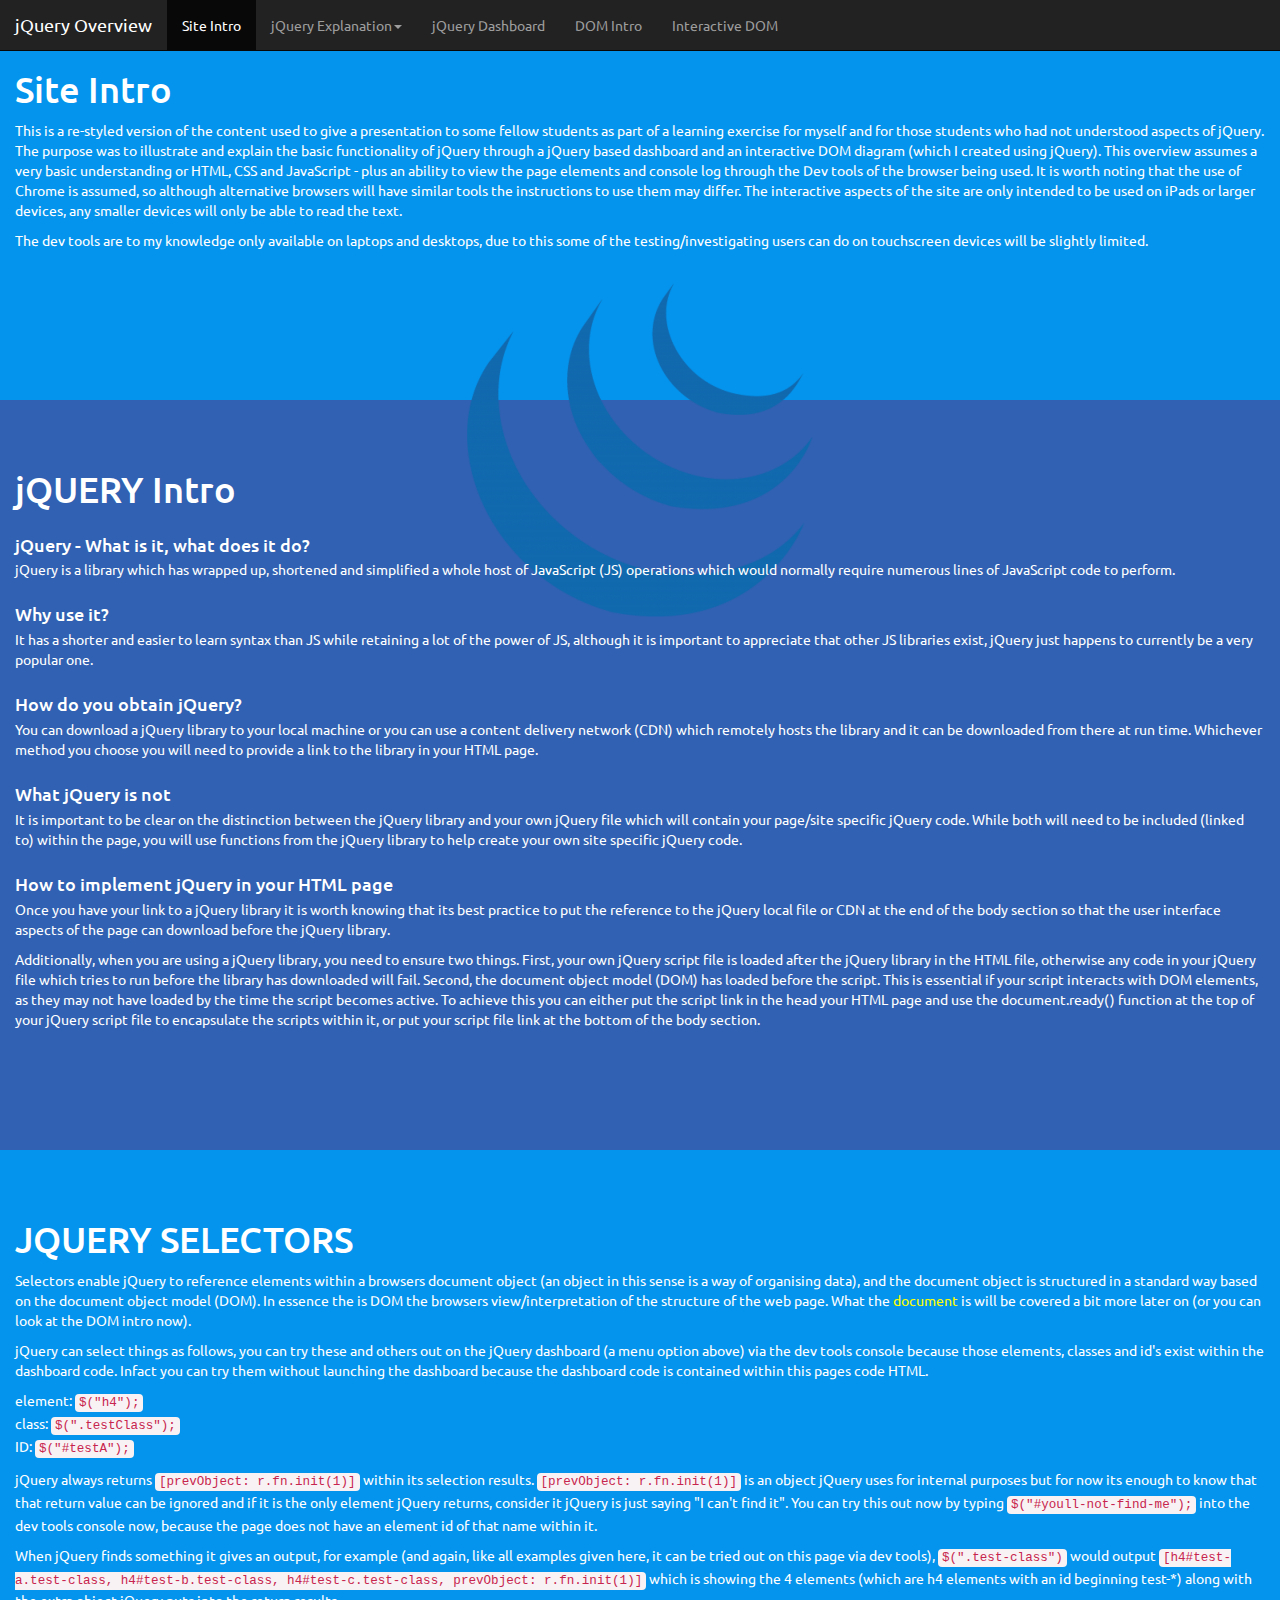
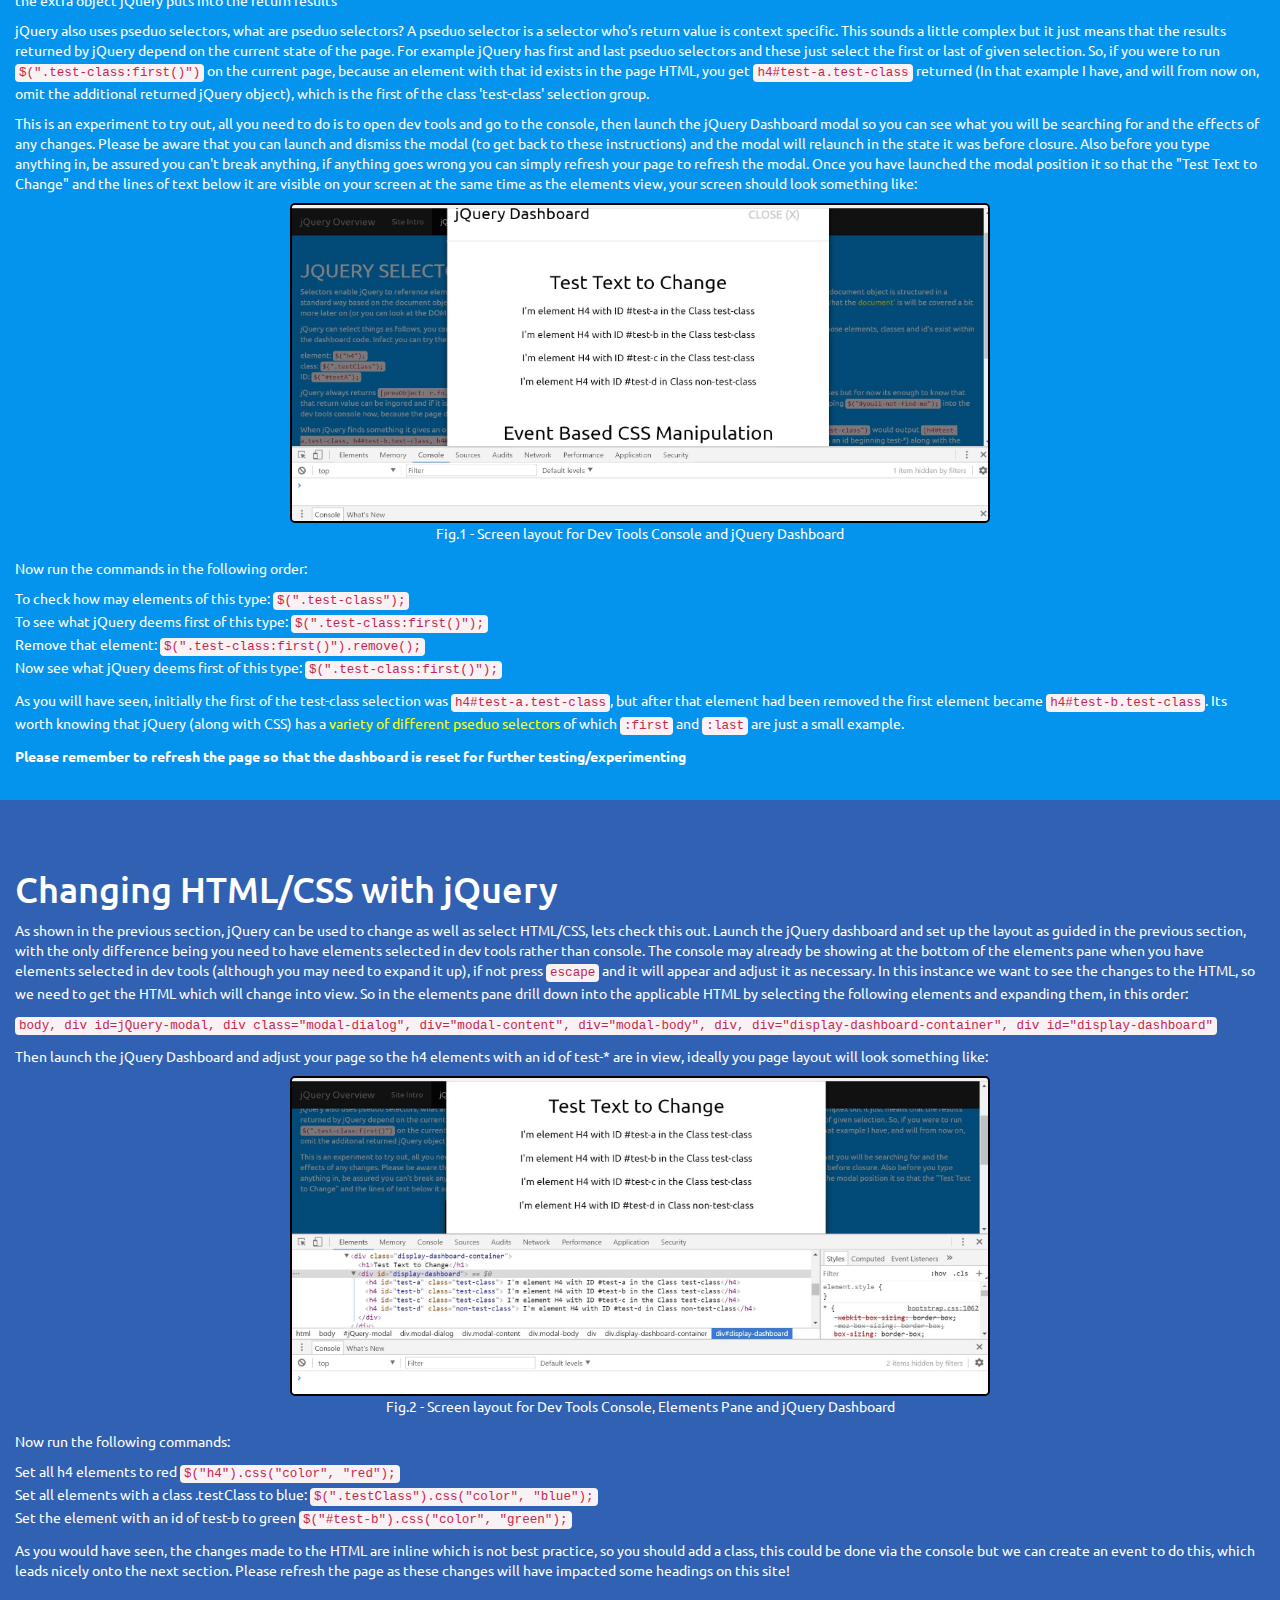
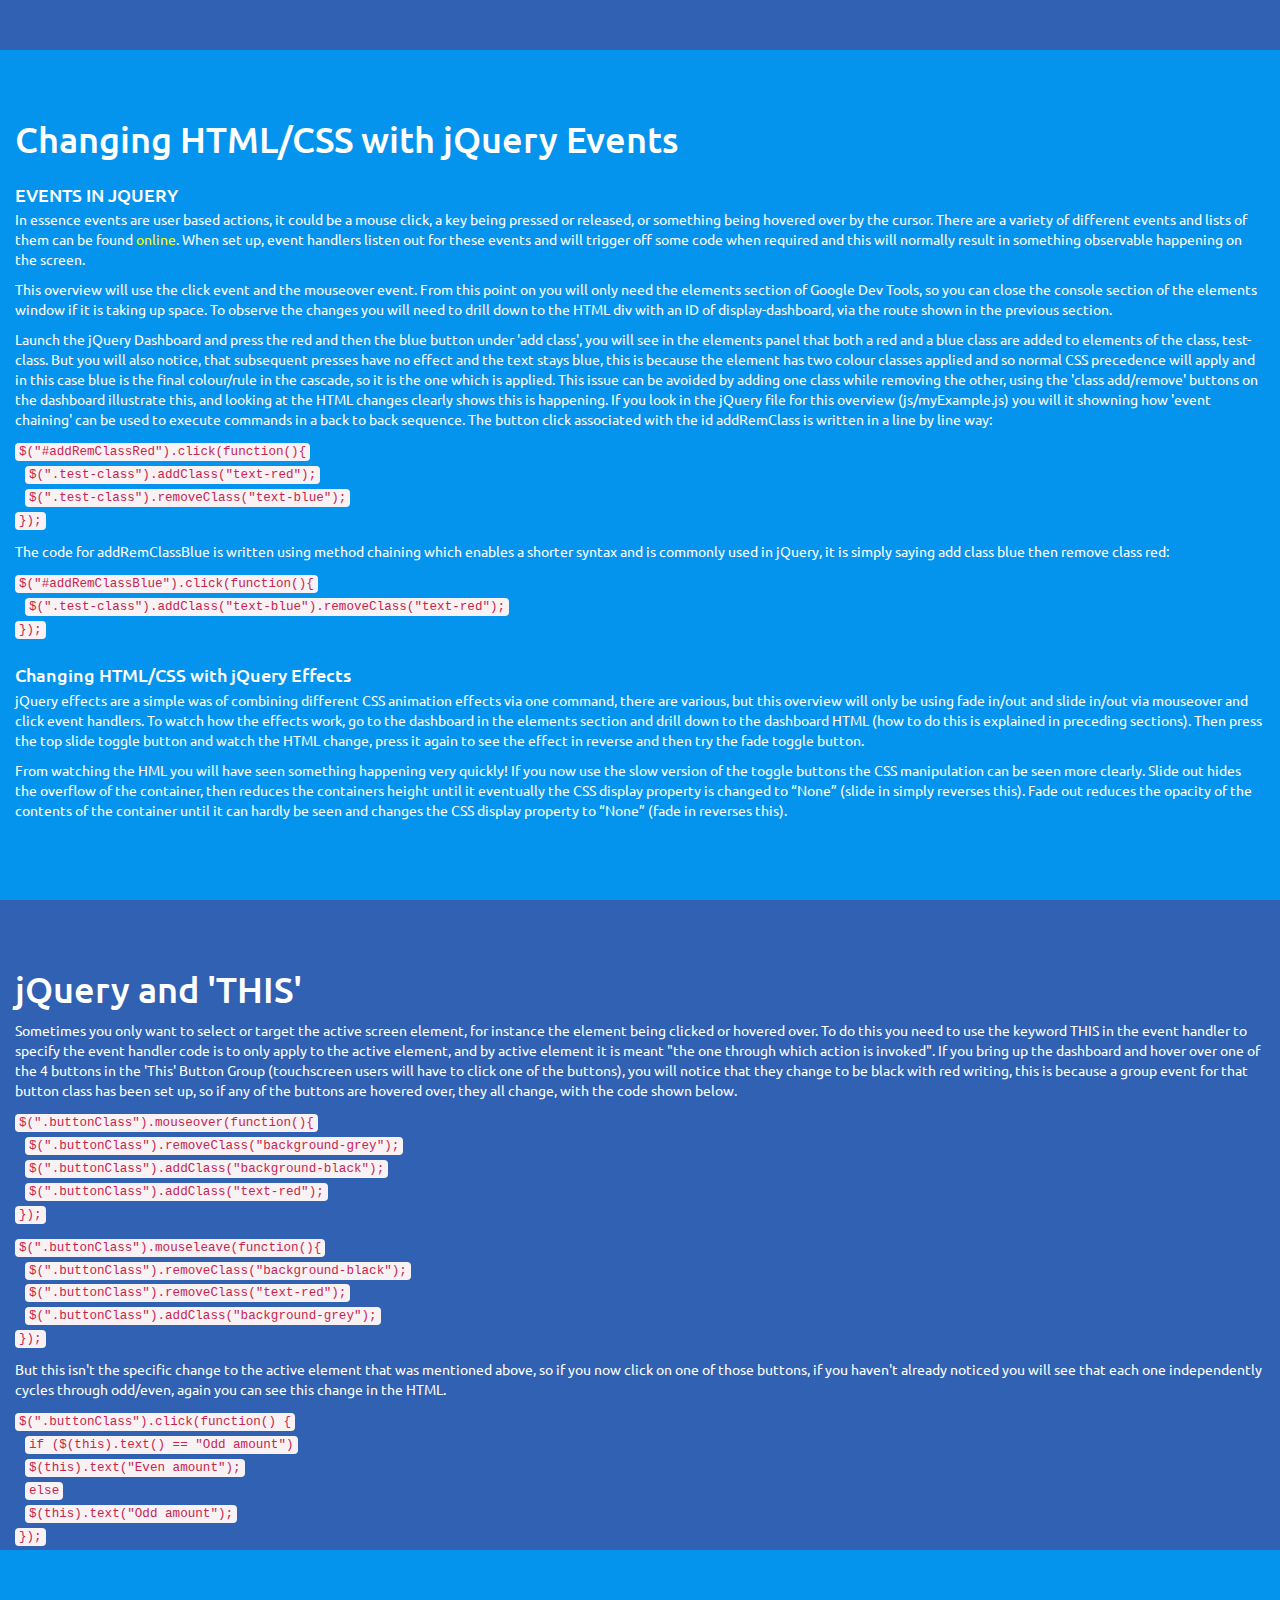
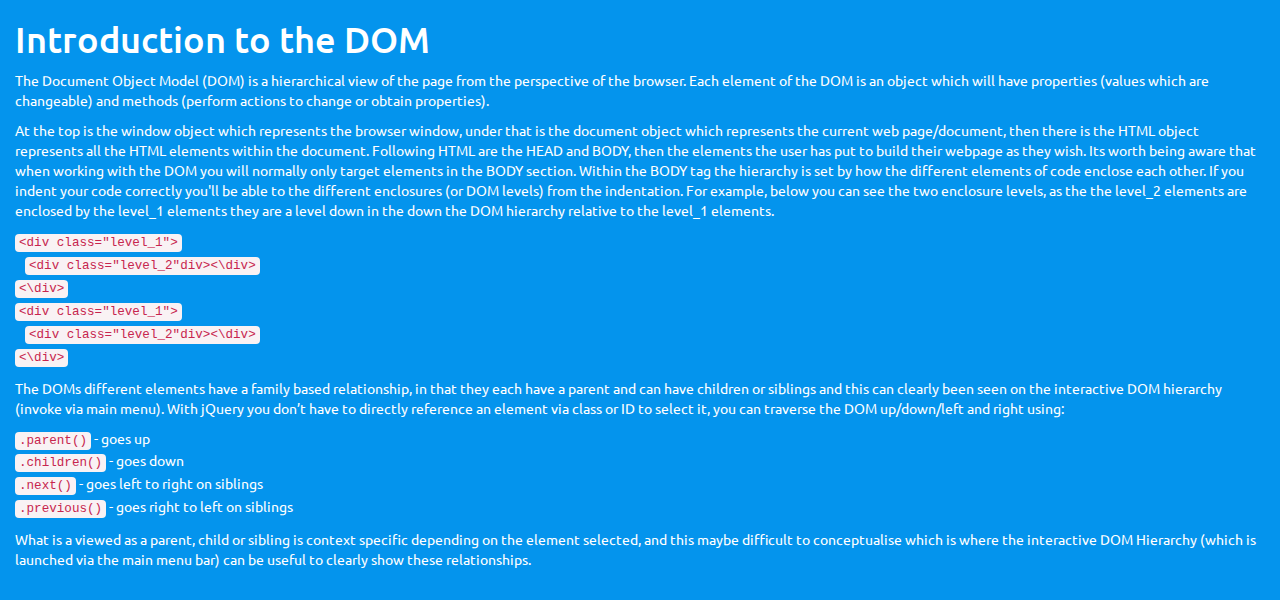
==== commit 5799426f: "jQuery realigned for Bootstrap" ====
--- a/index.html
+++ b/index.html
@@ -5,6 +5,7 @@
     <title>jQuery Intro</title>
     <meta charset="utf-8">
     <meta name="viewport" content="width=device-width, initial-scale=1">
+    <script src="https://ajax.googleapis.com/ajax/libs/jquery/3.2.1/jquery.min.js"></script>
     <link rel="stylesheet" href="https://maxcdn.bootstrapcdn.com/bootstrap/3.3.7/css/bootstrap.min.css">
     <script src="https://maxcdn.bootstrapcdn.com/bootstrap/3.3.7/js/bootstrap.min.js"></script>
     <link href="https://fonts.googleapis.com/css?family=Ubuntu" rel="stylesheet">
@@ -342,8 +343,6 @@
             </div>
         </div>
     </div>
-    <!--Load jQuery -->
-    <script src="https://ajax.googleapis.com/ajax/libs/jquery/3.2.1/jquery.min.js"></script>
     <!-- Include my jQuery! -->
     <script type="text/javascript" src="js/myExample.js"></script>
     <script type="text/javascript" src="js/myCustom.js"></script>
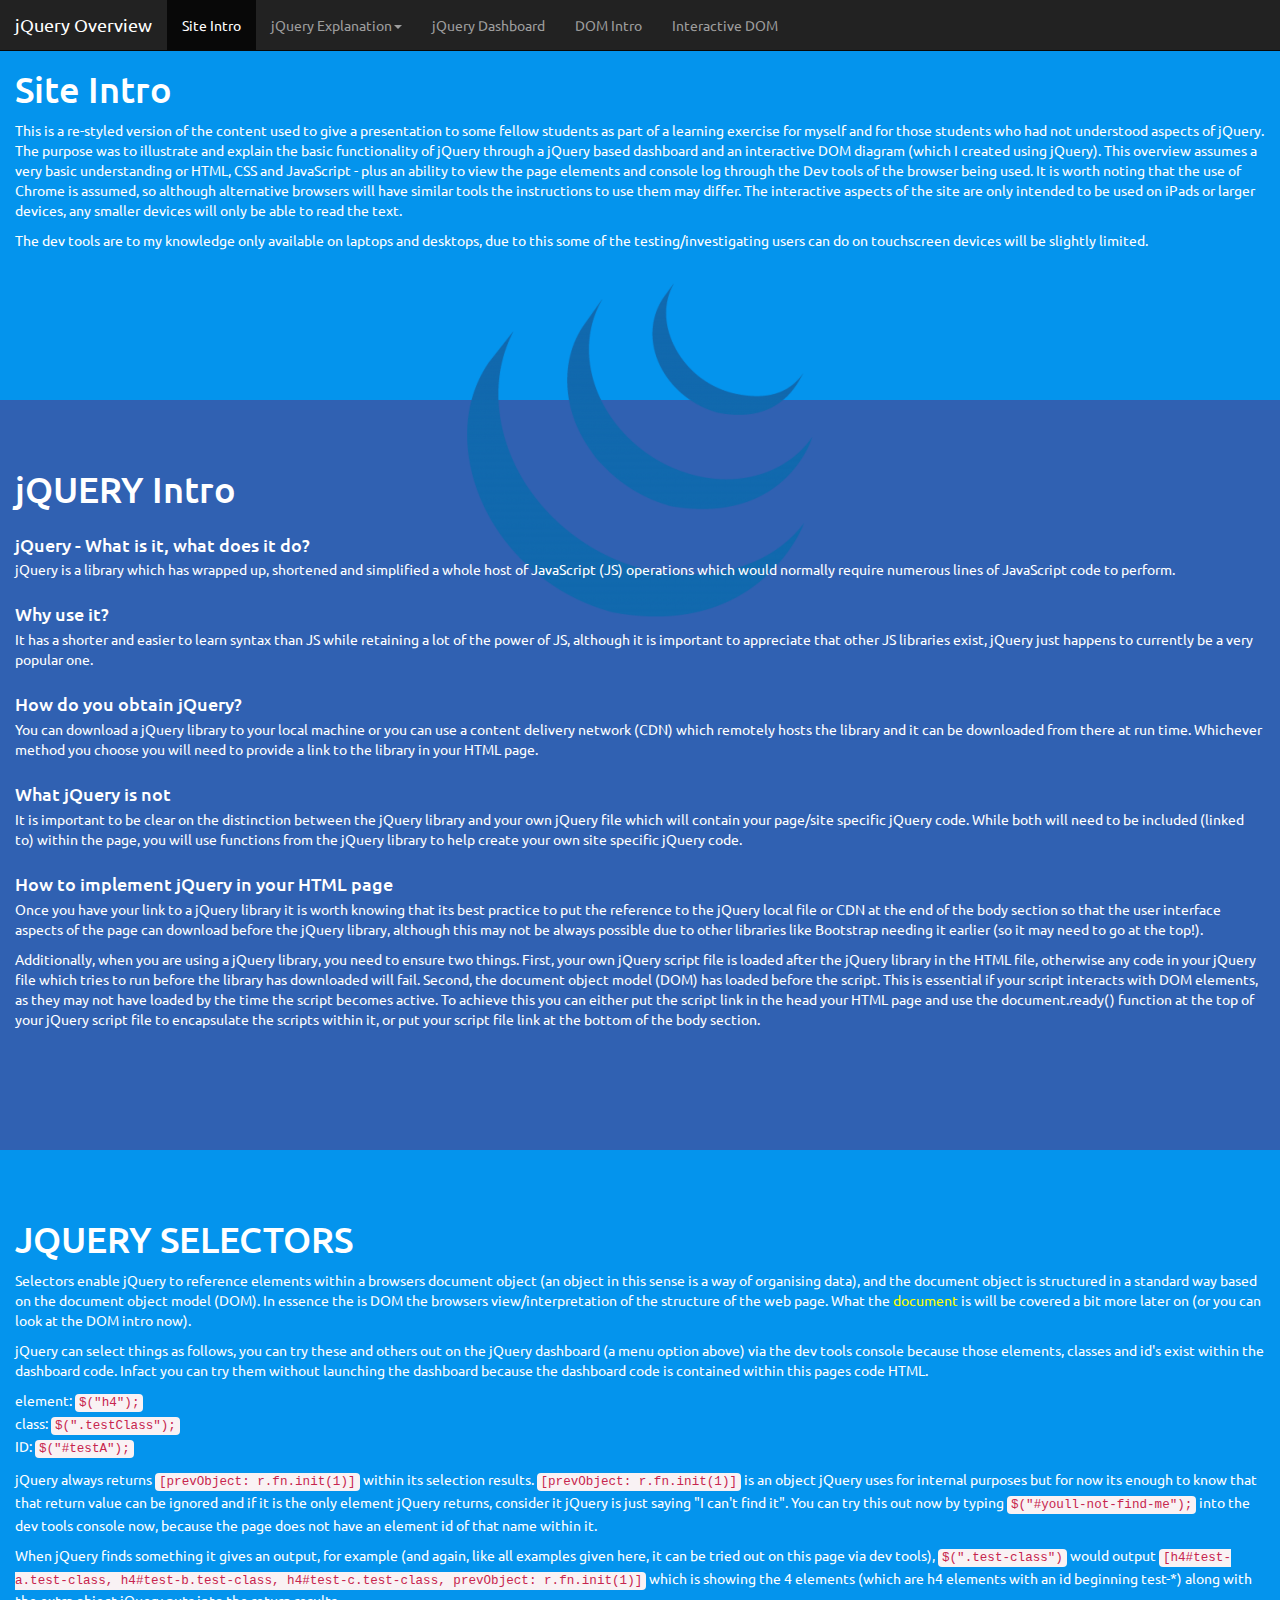
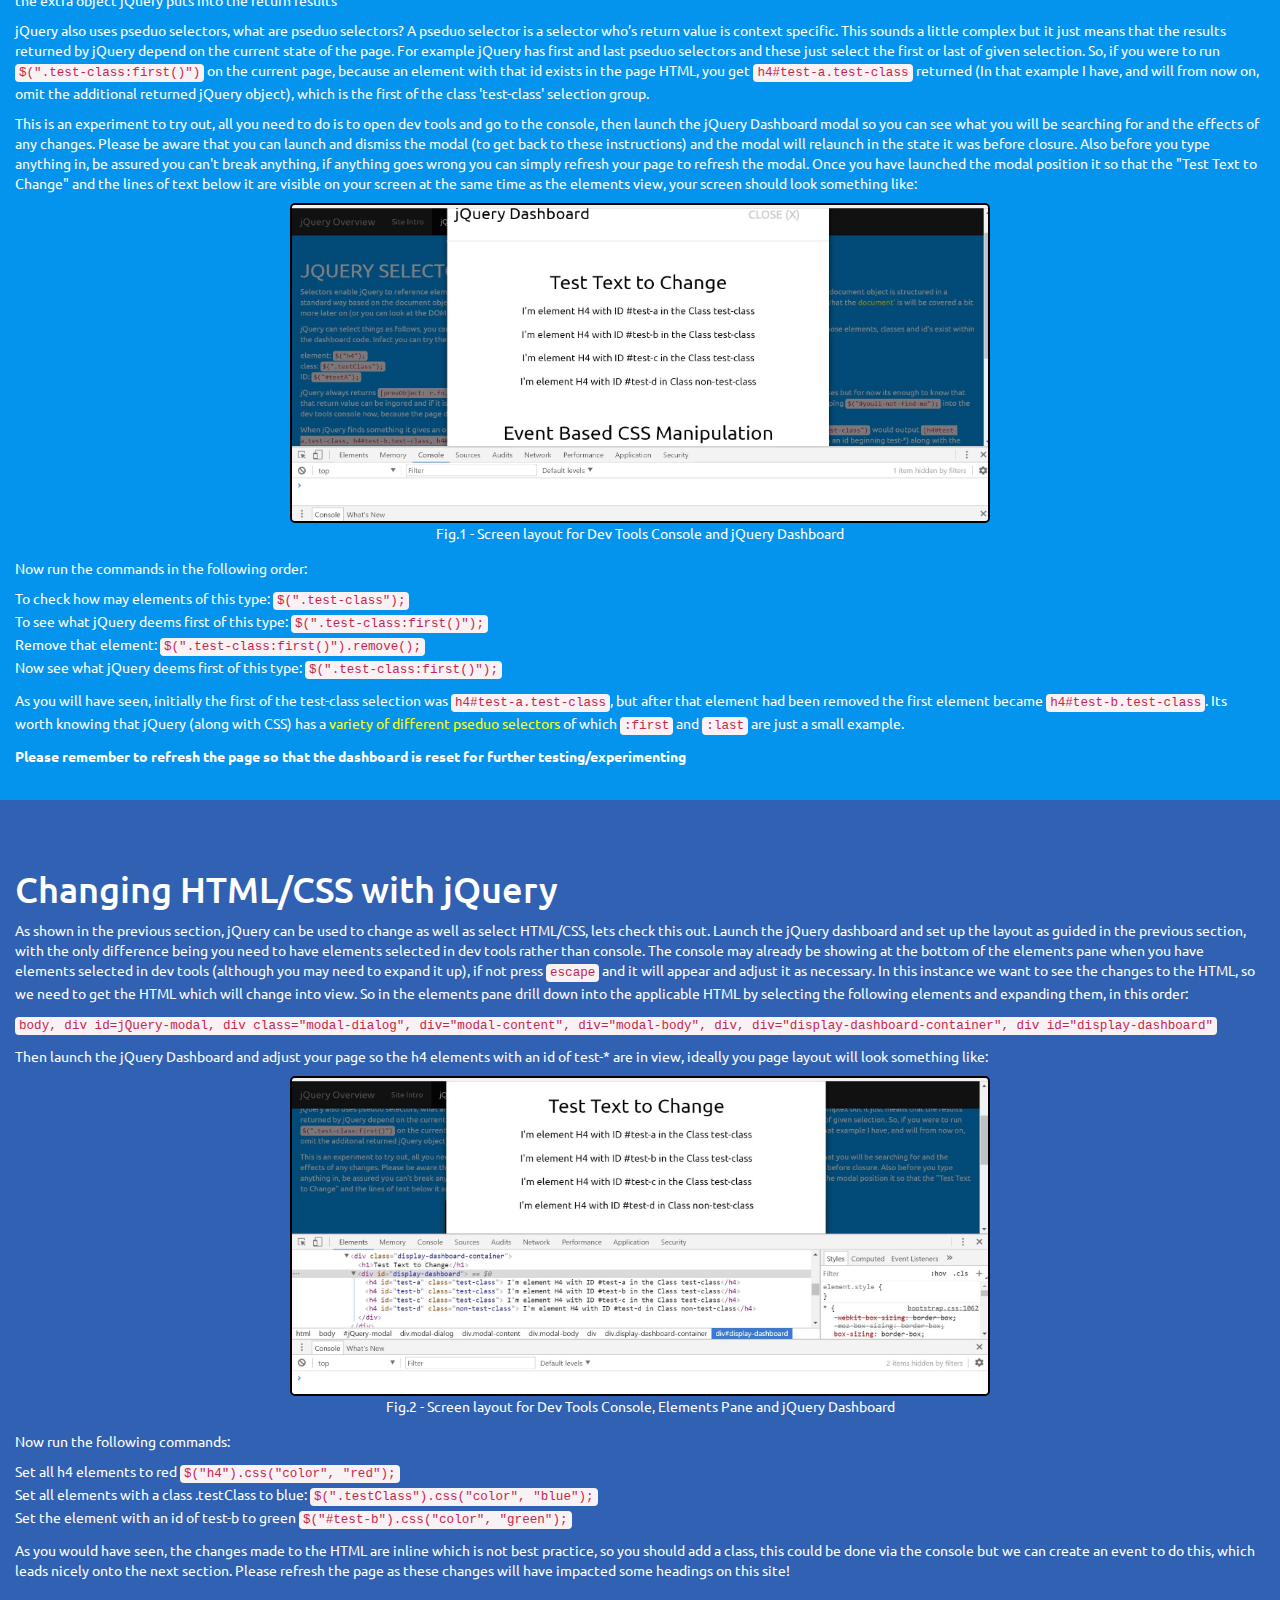
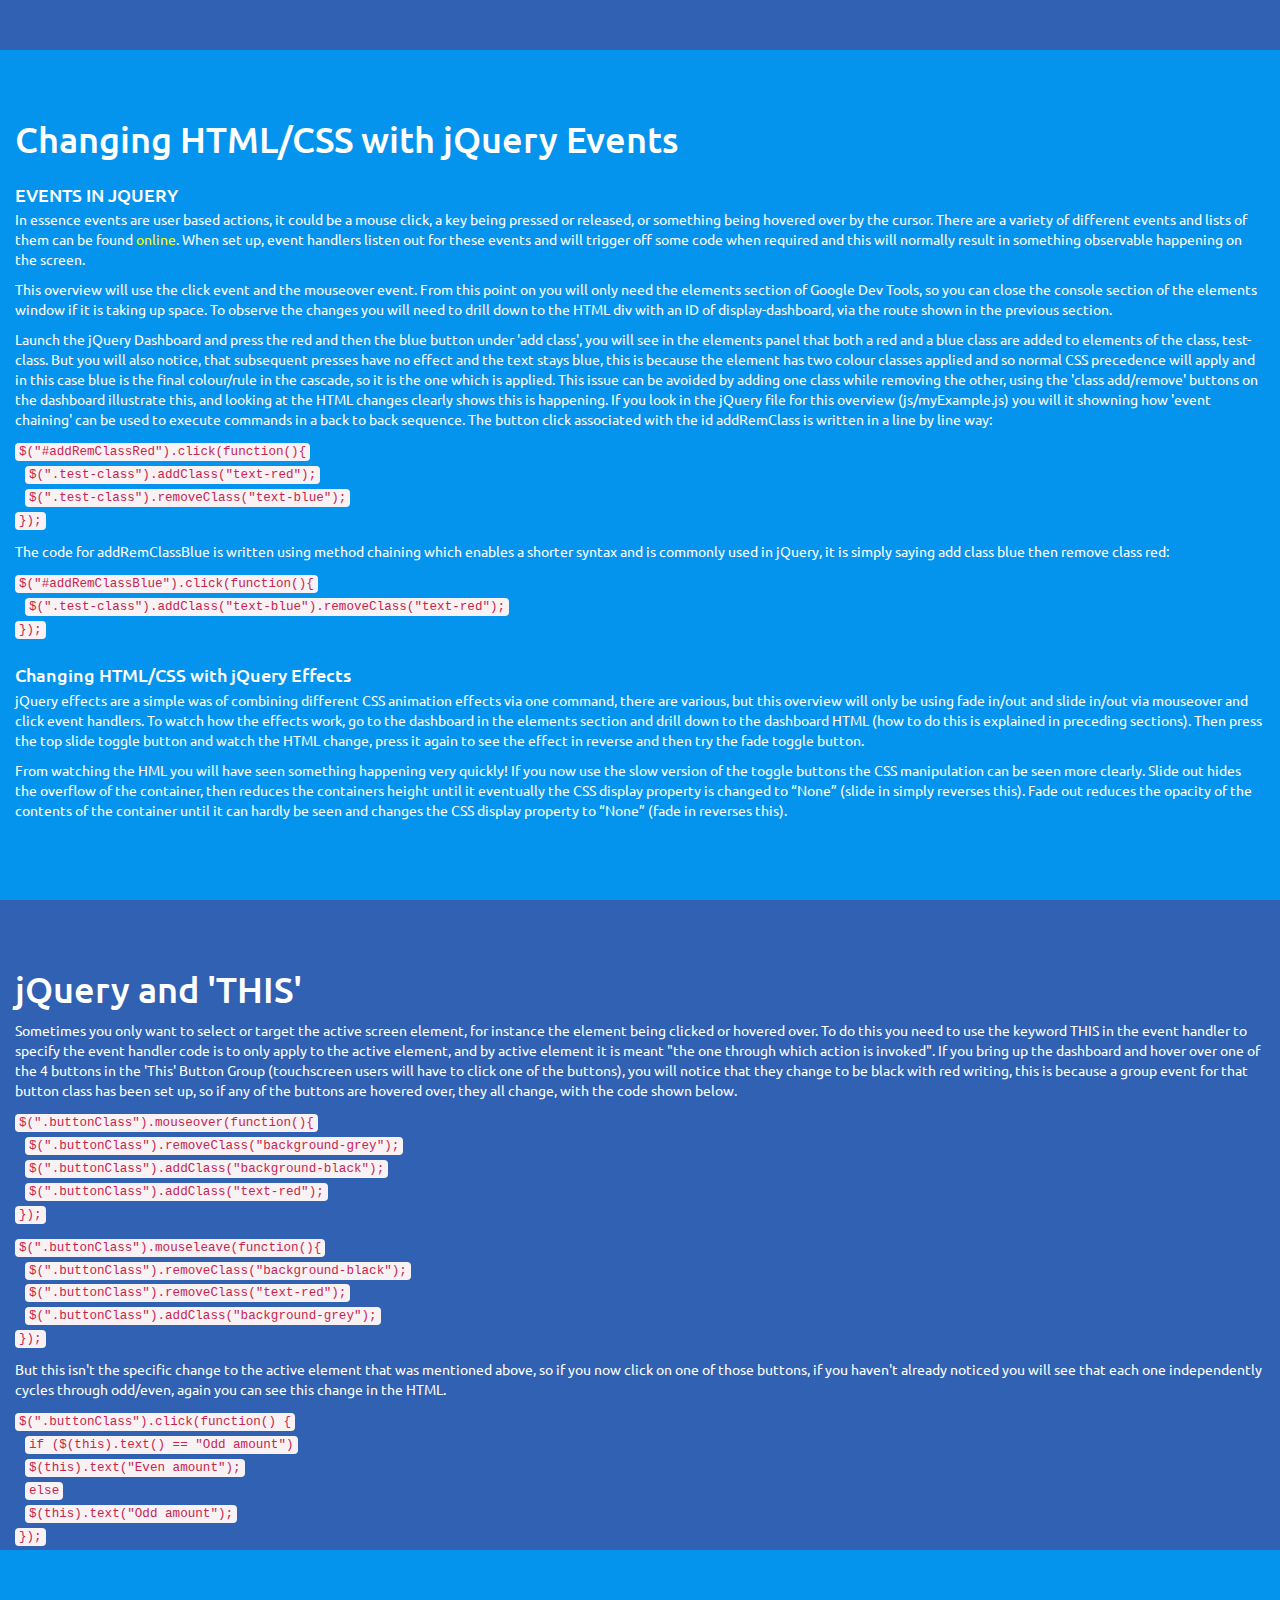
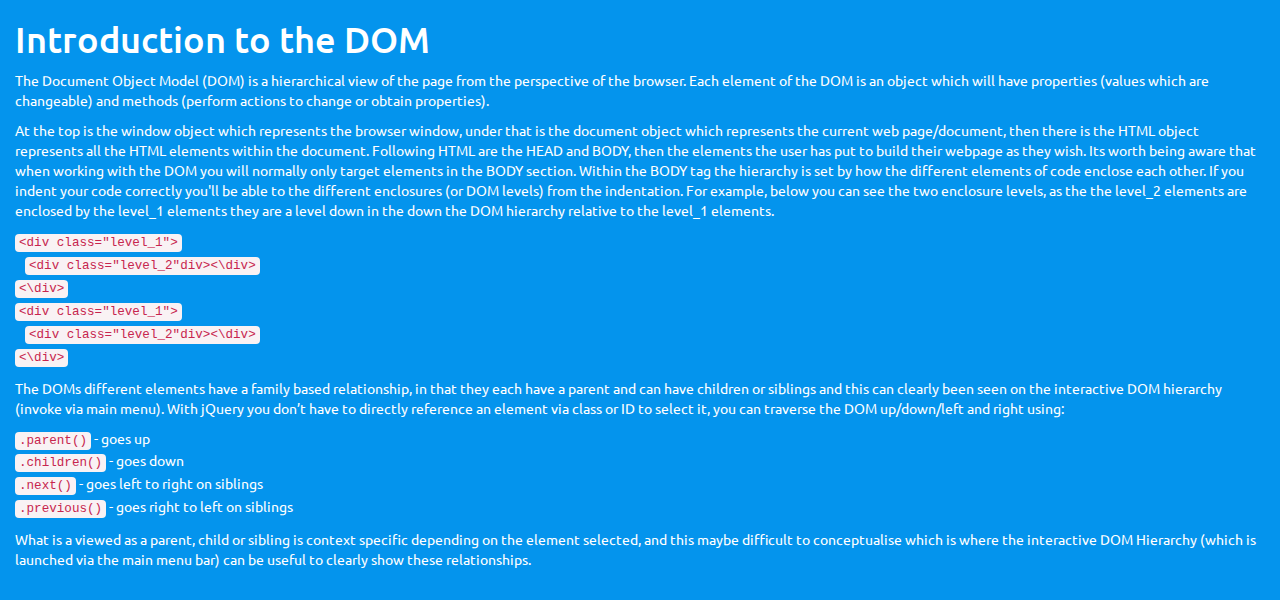
==== commit b577aa3a: "Correcting some text" ====
--- a/index.html
+++ b/index.html
@@ -59,7 +59,7 @@
         <h4>What jQuery is not</h4>
         <p>It is important to be clear on the distinction between the jQuery library and your own jQuery file which will contain your page/site specific jQuery code. While both will need to be included (linked to) within the page, you will use functions from the jQuery library to help create your own site specific jQuery code.</p>
         <h4>How to implement jQuery in your HTML page</h4>
-        <p>Once you have your link to a jQuery library it is worth knowing that its best practice to put the reference to the jQuery local file or CDN at the end of the body section so that the user interface aspects of the page can download before the jQuery library.</p>
+        <p>Once you have your link to a jQuery library it is worth knowing that its best practice to put the reference to the jQuery local file or CDN at the end of the body section so that the user interface aspects of the page can download before the jQuery library, although this may not be always possible due to other libraries like Bootstrap needing it earlier (so it may need to go at the top!).</p>
         <p>Additionally, when you are using a jQuery library, you need to ensure two things. First, your own jQuery script file is loaded after the jQuery library in the HTML file, otherwise any code in your jQuery file which tries to run before the library has downloaded will fail. Second, the document object model (DOM) has loaded before the script. This is essential if your script interacts with DOM elements, as they may not have loaded by the time the script becomes active. To achieve this you can either put the script link in the head your HTML page and use the document.ready() function at the top of your jQuery script file to encapsulate the scripts within it, or put your script file link at the bottom of the body section.</p>
     </div>
     <div id="selecting-jQuery" class="container-fluid">
